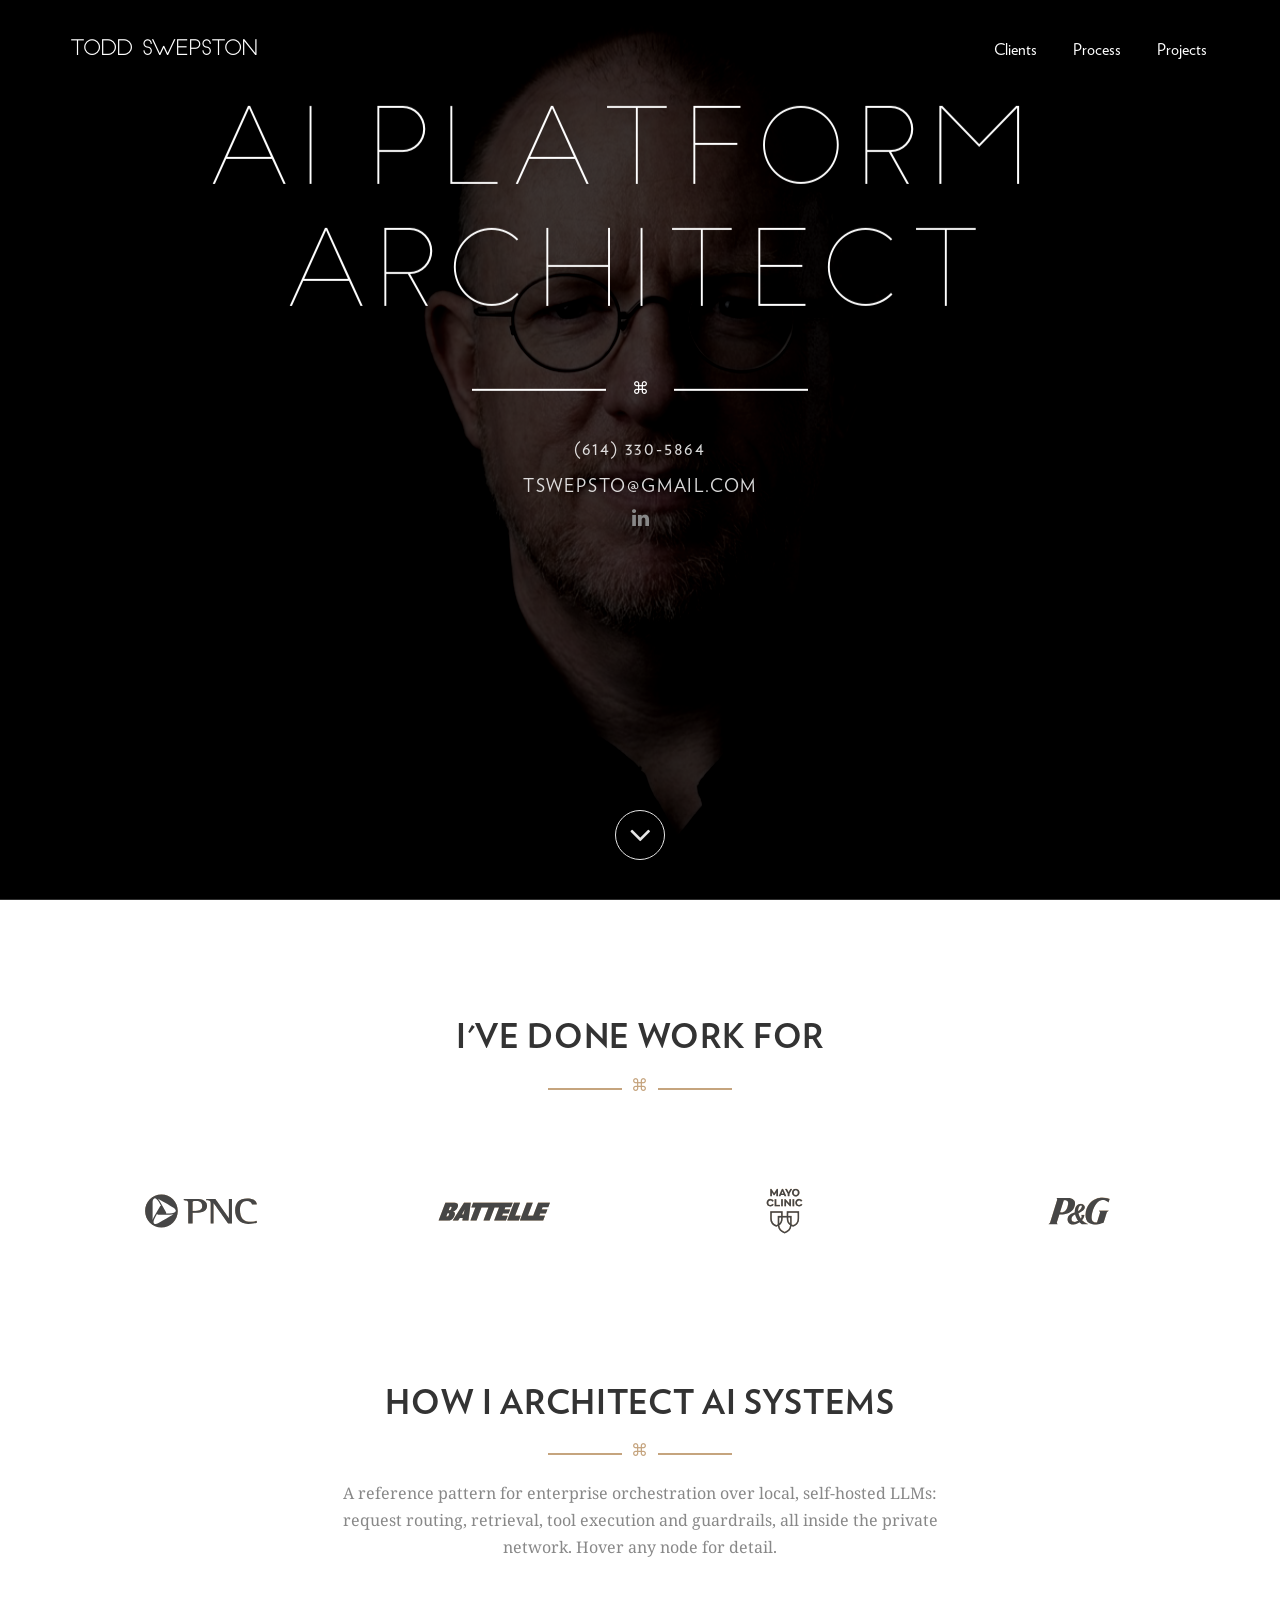
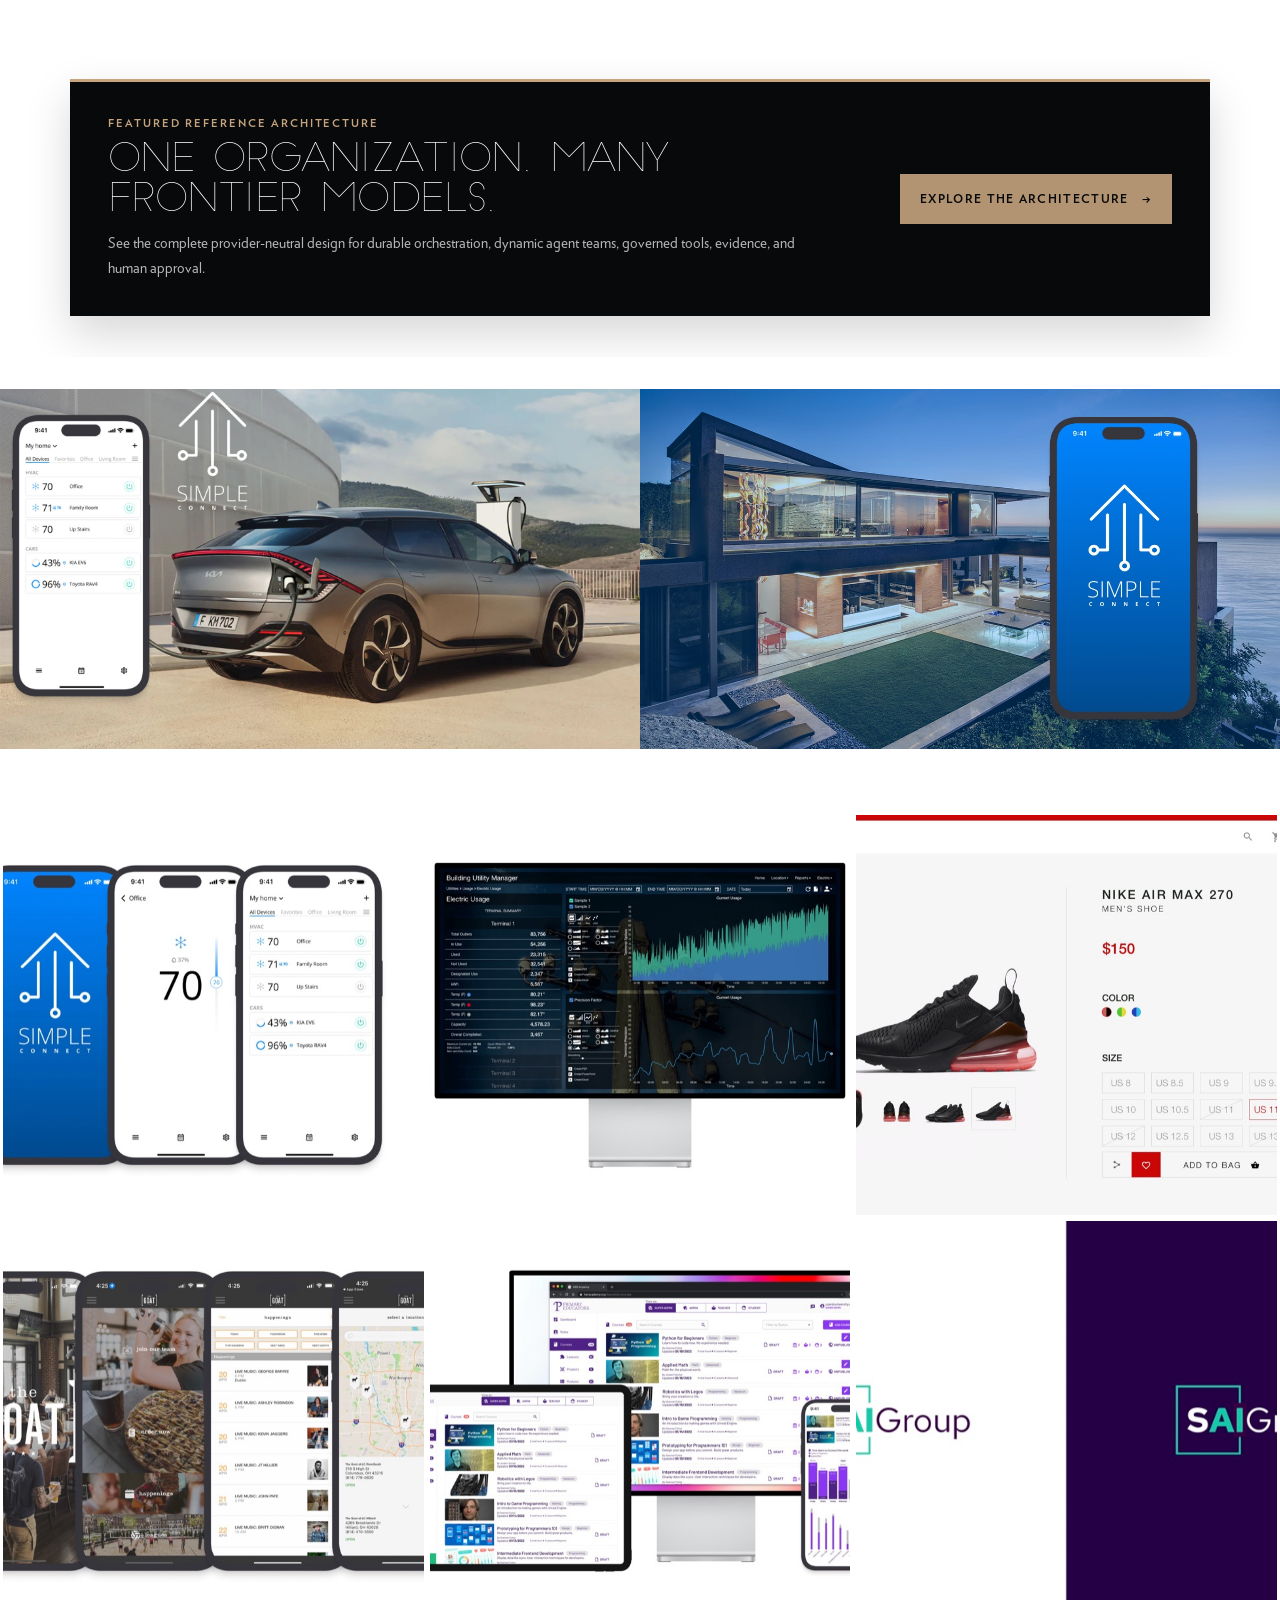
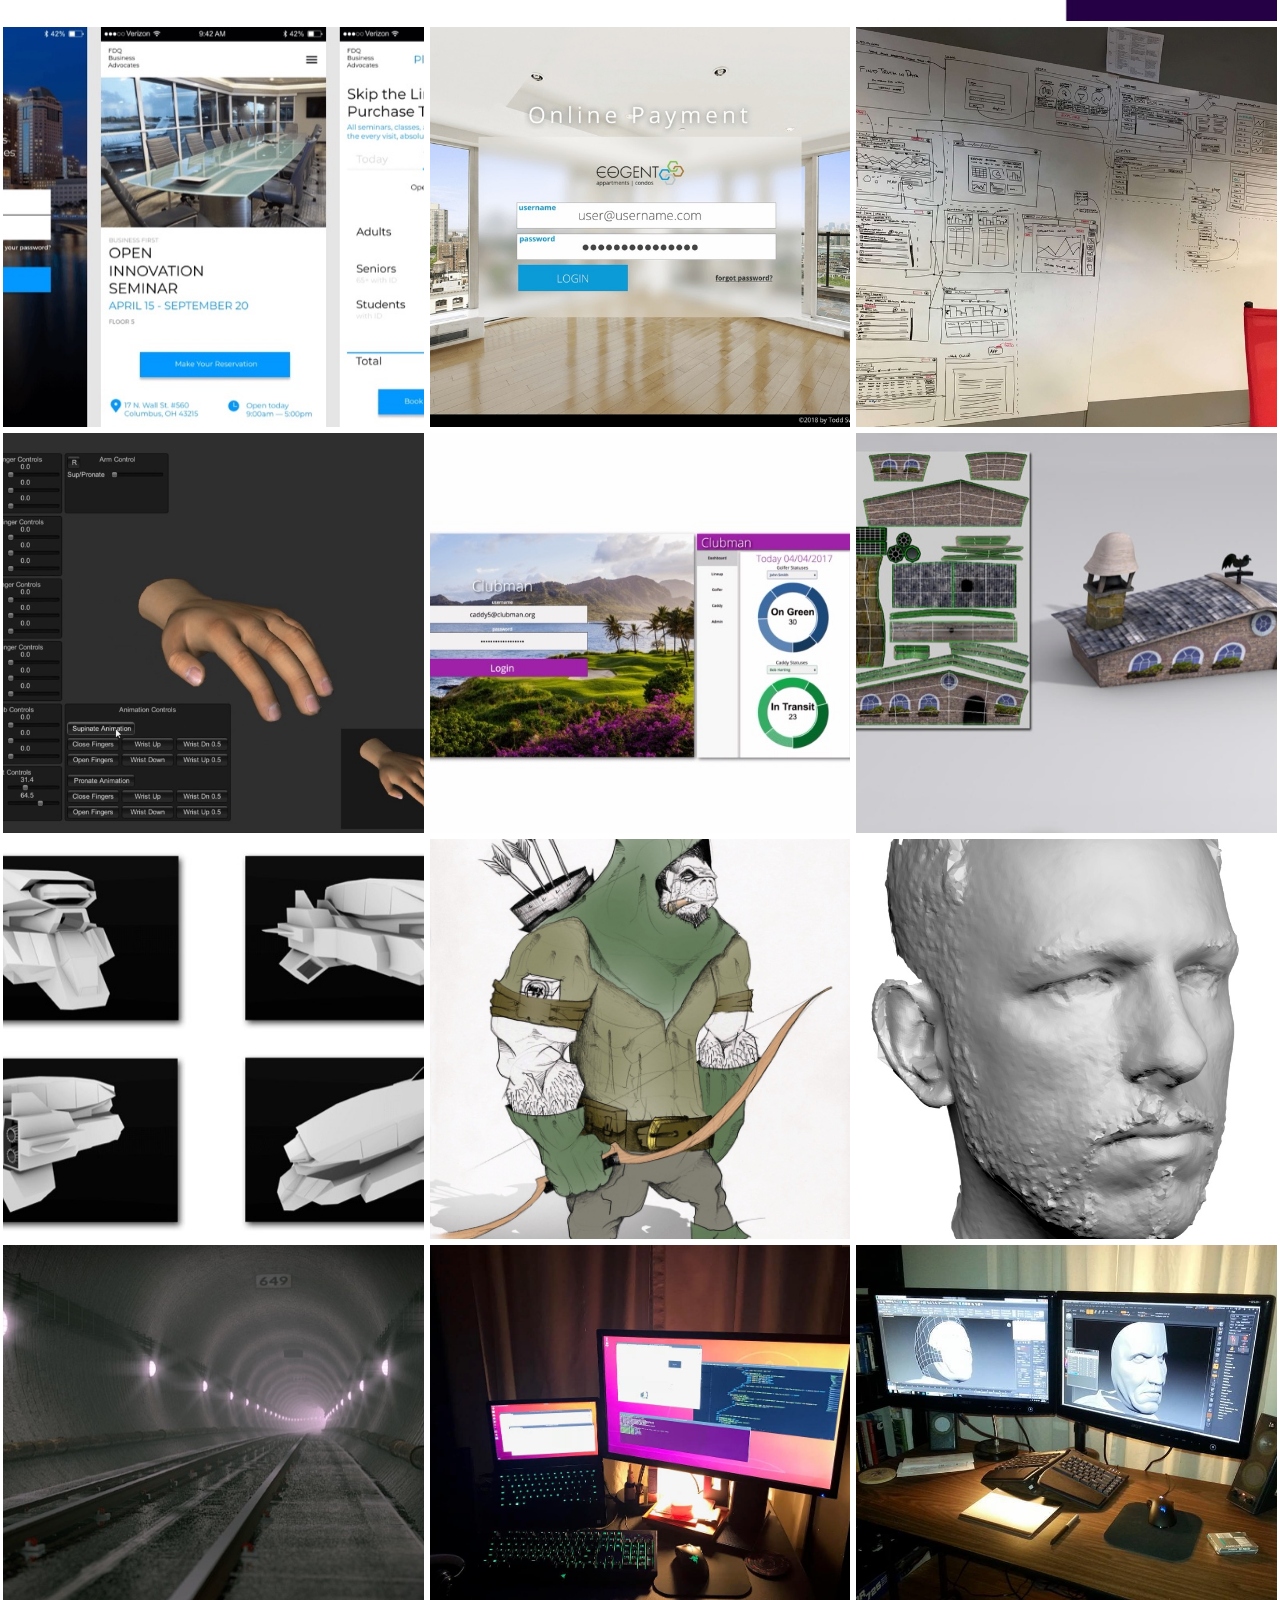
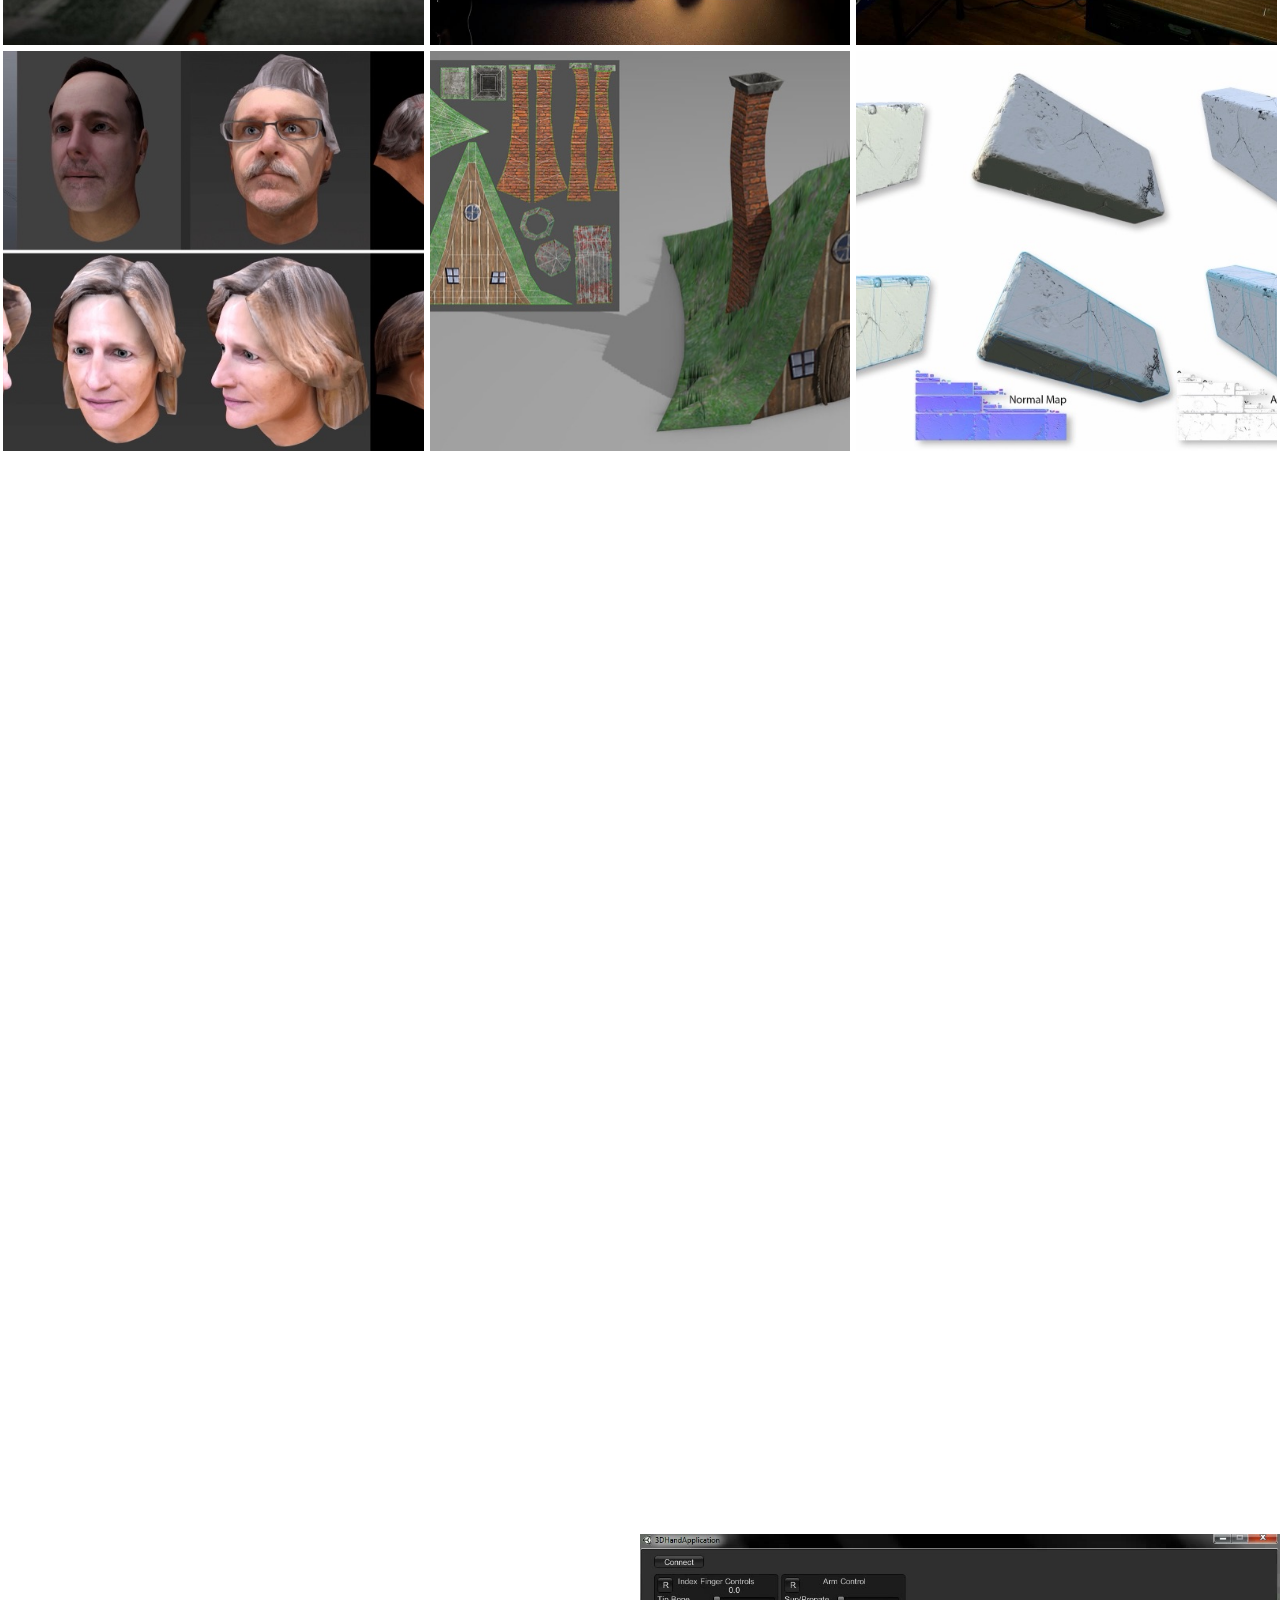
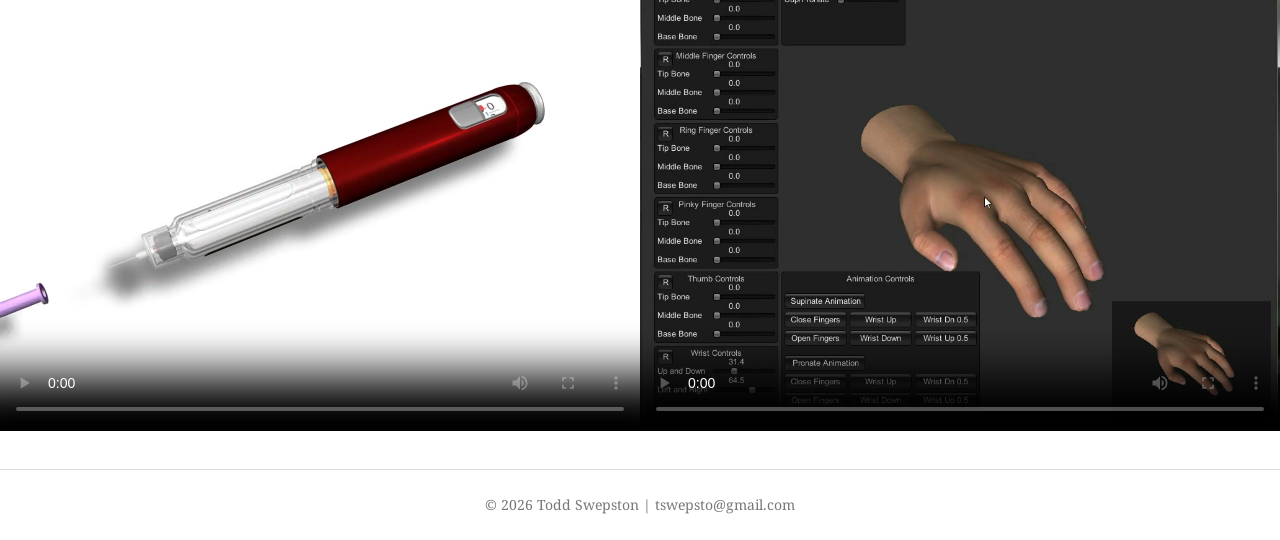
==== index.html @ 5d9c89c6 "Feature architecture page outside primary navigation" ====
<!doctype html>
<html lang="en">

<head>
  <meta charset="utf-8" />
  <link rel="icon" type="image/png" href="assets/img/favicon-white.png">
  <meta http-equiv="X-UA-Compatible" content="IE=edge,chrome=1" />
  <title>Todd Swepston — AI Platform Architect</title>
  <meta content='width=device-width, initial-scale=1.0, maximum-scale=1.0, user-scalable=0' name='viewport' />

  <!-- Search and link-preview metadata. Without a description Google
       composes its own snippet from whatever it last crawled, which is how
       a long-superseded job title ("AI Orchestration Engineer", the wording
       on this page until 2026-07) kept showing up in results well after the
       page itself changed. These tags state the title and summary
       explicitly instead of leaving it to the crawler's discretion. -->
  <meta name="description" content="Todd Swepston is an AI Platform Architect specialising in enterprise orchestration over local, self-hosted LLMs — request routing, retrieval, tool execution and guardrails inside the private network." />
  <link rel="canonical" href="https://toddswepston.com/" />

  <meta property="og:type" content="website" />
  <meta property="og:url" content="https://toddswepston.com/" />
  <meta property="og:title" content="Todd Swepston — AI Platform Architect" />
  <meta property="og:description" content="Enterprise AI orchestration over local, self-hosted LLMs. Previously with PNC, Battelle, Mayo Clinic and P&amp;G." />
  <meta property="og:image" content="https://toddswepston.com/assets/img/Portrait.jpg" />

  <meta name="twitter:card" content="summary_large_image" />
  <meta name="twitter:title" content="Todd Swepston — AI Platform Architect" />
  <meta name="twitter:description" content="Enterprise AI orchestration over local, self-hosted LLMs." />
  <meta name="twitter:image" content="https://toddswepston.com/assets/img/Portrait.jpg" />

  <script type="application/ld+json">
  {
    "@context": "https://schema.org",
    "@type": "Person",
    "name": "Todd Swepston",
    "jobTitle": "AI Platform Architect",
    "url": "https://toddswepston.com/",
    "email": "tswepsto@gmail.com",
    "telephone": "+1-614-330-5864",
    "image": "https://toddswepston.com/assets/img/Portrait.jpg",
    "sameAs": ["https://www.linkedin.com/in/todd-swepston-435b11a/"]
  }
  </script>

  <link href="assets/css/bootstrap.css" rel="stylesheet" />
  <link href="assets/css/styles.css" rel="stylesheet" />

  <link href="https://maxcdn.bootstrapcdn.com/font-awesome/4.2.0/css/font-awesome.min.css" rel="stylesheet">
  <link href='https://fonts.googleapis.com/css?family=Droid+Serif:400,700' rel='stylesheet' type='text/css'>
  <link href="assets/css/fonts/pe-icon-7-stroke.css" rel="stylesheet">
  <link href="assets/css/fonts/fonts.css" rel="stylesheet" />
  <link href="assets/css/architecture-diagram.css" rel="stylesheet" />
  <link href="assets/css/site-overrides.css" rel="stylesheet" />
</head>

<body id="skrollr-body">
  <nav class="navbar navbar-default navbar-transparent navbar-fixed-top" role="navigation">
    <div class="container">
      <div class="navbar-header">
        <button id="menu-toggle" type="button" class="navbar-toggle" data-toggle="collapse" data-target="#example">
          <span class="sr-only">Toggle navigation</span>
          <span class="icon-bar bar1"></span>
          <span class="icon-bar bar2"></span>
          <span class="icon-bar bar3"></span>
        </button>
        <a href="" data-scroll="true" data-id="#home" class="navbar-brand">
          Todd Swepston
        </a>
      </div>
      <div class="navbar-scroll-to collapse navbar-collapse">
        <ul class="nav navbar-nav navbar-right">
          <li>
            <a href="" data-scroll="true" data-id="#clients">
              Clients
            </a>
          </li>
          <li>
            <a href="" data-scroll="true" data-id="#architecture">
              Process
            </a>
          </li>
          <li>
            <a href="" data-scroll="true" data-id="#projects">
              Projects
            </a>
          </li>
        </ul>
      </div><!-- /.navbar-collapse -->
    </div>
  </nav>


  <div class="wrapper">
    <div class="section section-header">
      <div class="parallax filter filter-color-4" id="home">
        <img src="assets/img/Portrait.jpg" data-zoom="1.6" />
        <div class="container">
          <div class="content content-with-opacity">
            <h1 class="responsive-small">AI Platform Architect</h1>
            <div class="separator-container">
              <div class="separator line-separator">⌘</div>
            </div>
            <h5>(614) 330-5864</h5>
            <h5>tswepsto@gmail.com</h5>
            <a href="https://www.linkedin.com/in/todd-swepston-435b11a/" class="btn btn-social btn-simple"
              target="_blank" rel="noopener noreferrer">
              <i class="fa fa-linkedin"></i>
            </a>
          </div>
        </div>
      </div>
      <a href="" data-scroll="true" data-id="#clients" class="scroll-arrow hidden-xs hidden-sm">
        <i class="fa fa-angle-down"></i>
      </a>
    </div>

    <div class="section section-we-are-1" id="clients">
      <div class="container">
        <div class="text-area">
          <div class="title add-animation">
            <h2>I've done work for</h2>
            <div class="separator-container">
              <div class="separator line-separator">⌘</div>
            </div>
          </div>
        </div>
        <div class="list-logos">
          <div class="row">
            <div class="col-md-3">
              <div class="logo add-animation animation-1">
                <a href="https://www.pnc.com/en/about-pnc/company-profile/corporate-overview.html" target="_blank"
                  rel="noopener noreferrer">
                  <img alt="..." src="assets/img/clients/PNC.svg" />
                  <img alt="..." src="assets/img/clients/PNC_h.svg" />
                </a>
              </div>
            </div>
            <div class="col-md-3">
              <div class="logo add-animation animation-2">
                <a href="https://www.battelle.org/" target="_blank" rel="noopener noreferrer">
                  <img alt="..." src="assets/img/clients/Battelle.svg" />
                  <img alt="..." src="assets/img/clients/Battelle_h.svg" />
                </a>
              </div>
            </div>
            <div class="col-md-3">
              <div class="logo add-animation animation-1">
                <a href="https://www.mayoclinic.org/" target="_blank" rel="noopener noreferrer">
                  <img alt="..." src="assets/img/clients/MayoClinic.svg" />
                  <img alt="..." src="assets/img/clients/MayoClinic_h.svg" />
                </a>
              </div>
            </div>
            <div class="col-md-3">
              <div class="logo add-animation animation-4">
                <a href="https://us.pg.com/" target="_blank" rel="noopener noreferrer">
                  <img alt="..." src="assets/img/clients/P&G.svg" />
                  <img alt="..." src="assets/img/clients/P&G_h.svg" />
                </a>
              </div>
            </div>
          </div>
        </div>
      </div>
    </div>

    <div class="section section-we-are-1" id="architecture">
      <div class="container">
        <div class="text-area">
          <div class="title add-animation">
            <h2>How I Architect AI Systems</h2>
            <div class="separator-container">
              <div class="separator line-separator">⌘</div>
            </div>
            <p style="max-width:640px; margin:0 auto; color:#888; font-size:16px; line-height:1.7;">
              A reference pattern for enterprise orchestration over local, self-hosted LLMs:
              request routing, retrieval, tool execution and guardrails, all inside the private network.
              Hover any node for detail.
            </p>
          </div>
        </div>
        <div id="arch-diagram" aria-label="Diagram of an enterprise AI orchestration architecture using local, self-hosted LLMs"></div>
        <aside class="frontier-architecture-feature" aria-labelledby="frontier-feature-title">
          <div class="frontier-architecture-feature-copy">
            <span class="frontier-architecture-feature-label">Featured reference architecture</span>
            <h3 id="frontier-feature-title">One organization. Many frontier models.</h3>
            <p>See the complete provider-neutral design for durable orchestration, dynamic agent teams, governed tools, evidence, and human approval.</p>
          </div>
          <a class="frontier-architecture-feature-action" href="frontier-organization/">
            Explore the architecture
            <span aria-hidden="true">→</span>
          </a>
        </aside>
      </div>
    </div>

    <div class="section section-we-made-1" id="projects">
      <div class="row">
        <div class="col-md-6">
          <div class="project add-animation animation-1">
            <img src="assets/img/KIASimpleConnect.jpg" style="width: 100%; object-fit: cover; height: 40vh;" loading="lazy" decoding="async" data-title="KIA SimpleConnect" />
          </div>
        </div>
        <div class="col-md-6">
          <div class="project add-animation animation-2">
            <img src="assets/img/HomeSimpleConnect.jpg" style="width: 100%; object-fit: cover; height: 40vh;" loading="lazy" decoding="async" data-title="Home SimpleConnect" />
          </div>
        </div>
      </div>
    </div>

    <div class="section section-we-made-1 section-with-hover">
      <div class="row projects-array"></div>
    </div>

    <div class="section section-we-made-1">
      <div class="row">
        <div class="col-md-6">
          <div class="project add-animation animation-1">
            <iframe width="100%" height="500" src="https://www.youtube.com/embed/D_mZ_DLe4Ag?si=fnW0jZbHIuLixLGG"
              title="YouTube video player" frameborder="0"
              allow="accelerometer; autoplay; clipboard-write; encrypted-media; gyroscope; picture-in-picture; web-share"
              referrerpolicy="strict-origin-when-cross-origin" loading="lazy" allowfullscreen></iframe>
          </div>
        </div>
        <div class="col-md-6">
          <div class="project add-animation animation-2">
            <iframe width="100%" height="500" src="https://www.youtube.com/embed/BbiBbVCDanE?si=s2_WmPDcFjDUgHqq"
              title="YouTube video player" frameborder="0"
              allow="accelerometer; autoplay; clipboard-write; encrypted-media; gyroscope; picture-in-picture; web-share"
              referrerpolicy="strict-origin-when-cross-origin" loading="lazy" allowfullscreen></iframe>
          </div>
        </div>
      </div>
      <div class="row">
        <div class="col-md-6">
          <div class="project add-animation animation-1">
            <iframe width="100%" height="500" src="https://www.youtube.com/embed/zDxpHccTuMw?si=mR-h0b8KhfJQFYA4"
              title="YouTube video player" frameborder="0"
              allow="accelerometer; autoplay; clipboard-write; encrypted-media; gyroscope; picture-in-picture; web-share"
              referrerpolicy="strict-origin-when-cross-origin" loading="lazy" allowfullscreen></iframe>
          </div>
        </div>
        <div class="col-md-6">
          <div class="project add-animation animation-2">
            <iframe width="100%" height="500" src="https://www.youtube.com/embed/fHZdDd8Kcn8?si=cPfj3qE2O6uWXROE"
              title="YouTube video player" frameborder="0"
              allow="accelerometer; autoplay; clipboard-write; encrypted-media; gyroscope; picture-in-picture; web-share"
              referrerpolicy="strict-origin-when-cross-origin" loading="lazy" allowfullscreen></iframe>
          </div>
        </div>
      </div>
      <div class="row">
        <div class="col-md-6">
          <div class="project add-animation animation-3">
            <video width="100%" height="500" controls controlsList="nodownload" preload="metadata" poster="assets/img/InjectionPen-poster.jpg">
              <source src="assets/video/InjectionPen.mp4" type="video/mp4">
              Your browser does not support the video tag.
            </video>
          </div>
        </div>
        <div class="col-md-6">
          <div class="project add-animation animation-4">
            <video width="100%" height="500" controls controlsList="nodownload" preload="metadata" poster="assets/img/HandVideo-poster.jpg">
              <source src="assets/video/HandVideo.mp4" type="video/mp4">
              Your browser does not support the video tag.
            </video>
          </div>
        </div>
      </div>
    </div>

    <footer class="footer footer-color-white">
      <div class="container">
        <div class="copyright">
          <!-- The year is filled in from the visitor's clock on load so it
               never needs editing again. The hard-coded 2026 is the no-JS
               fallback: it will go stale eventually, but showing a slightly
               old year beats showing an empty gap. -->
          &copy; <span id="copyright-year">2026</span> Todd Swepston | tswepsto@gmail.com
        </div>
      </div>
    </footer>
  </div> <!-- end wrapper -->

  <div class="lightbox" id="lightbox" role="dialog" aria-modal="true" aria-hidden="true" aria-label="Project preview">
    <button type="button" class="lightbox-close" id="lightboxClose" aria-label="Close">
      <svg viewBox="0 0 24 24" width="18" height="18" aria-hidden="true">
        <line x1="4" y1="4" x2="20" y2="20" stroke="currentColor" stroke-width="2" stroke-linecap="round" />
        <line x1="20" y1="4" x2="4" y2="20" stroke="currentColor" stroke-width="2" stroke-linecap="round" />
      </svg>
    </button>
    <figure>
      <img id="lightboxImg" src="" alt="" />
      <figcaption id="lightboxCaption"></figcaption>
    </figure>
  </div>

</body>
<!--   core js files    -->
<script src="assets/js/jquery-1.11.2.min.js" type="text/javascript"></script>
<script src="assets/js/bootstrap.js" type="text/javascript"></script>

<!--   file for adding vertical points where we activate the elements animation   -->
<script type="text/javascript" src="assets/js/jquery.waypoints.min.js"></script>

<!--  js library for devices recognition -->
<script type="text/javascript" src="assets/js/modernizr.js"></script>

<!--   file where we handle all the script from the Rubik page   -->
<script type="text/javascript" src="assets/js/script.js"></script>

<!--   project thumbnail grid: data + render   -->
<script type="text/javascript" src="assets/js/projects-grid.js"></script>

<!--   hero title load-in sequence   -->
<script type="text/javascript" src="assets/js/hero-intro.js"></script>

<!--   project image lightbox   -->
<script type="text/javascript" src="assets/js/lightbox.js"></script>

<!--   D3 architecture diagram: enterprise orchestration over local LLMs   -->
<script src="https://d3js.org/d3.v7.min.js"></script>
<script src="assets/js/architecture-diagram.js"></script>

<!--   footer copyright year, kept current without a yearly edit   -->
<script>
  (function () {
    var el = document.getElementById('copyright-year');
    if (el) { el.textContent = new Date().getFullYear(); }
  })();
</script>

</html>
---- assets/css/styles.css ----
/*      light colors         */
/*           Font Smoothing      */
h1, .h1, h2, .h2, h3, .h3, h4, .h4, h5, .h5, h6, .h6, p, .navbar, .brand, .btn-simple, a, .td-name, td {
  -moz-osx-font-smoothing: grayscale;
  -webkit-font-smoothing: antialiased;
  font-family: "Helvetica Neue","Open Sans",Arial,sans-serif;
}

h1, .h1, h2, .h2, h3, .h3, h4, .h4 {
  font-weight: 400;
  margin: 30px 0 15px;
}

h1 small, h2 small, h3 small, h1 .small, h2 .small, h3 .small {
  font-size: 60%;
}

a:hover, a:focus {
  text-decoration: none;
}

a:focus, a:active,
button::-moz-focus-inner,
input[type="reset"]::-moz-focus-inner,
input[type="button"]::-moz-focus-inner,
input[type="submit"]::-moz-focus-inner,
select::-moz-focus-inner,
input[type="file"] > input[type="button"]::-moz-focus-inner {
  outline: 0;
}

.ui-slider-handle:focus,
.navbar-toggle {
  outline: 0 !important;
}

/*           Animations              */
.form-control,
.input-group-addon,
.tagsinput,
.navbar,
.navbar .alert {
  -webkit-transition: all 300ms linear;
  -moz-transition: all 300ms linear;
  -o-transition: all 300ms linear;
  -ms-transition: all 300ms linear;
  transition: all 300ms linear;
}

.tagsinput .tag,
.tagsinput-remove-link,
.filter,
.btn-hover,
[data-toggle="collapse"] i,
body > .navbar-collapse a {
  -webkit-transition: all 150ms linear;
  -moz-transition: all 150ms linear;
  -o-transition: all 150ms linear;
  -ms-transition: all 150ms linear;
  transition: all 150ms linear;
}

.btn-morphing .fa,
.btn-morphing .circle,
.gsdk-collapse {
  -webkit-transition: all 370ms linear;
  -moz-transition: all 370ms linear;
  -o-transition: all 370ms linear;
  -ms-transition: all 370ms linear;
  transition: all 370ms linear;
}

.fa {
  width: 18px;
  text-align: center;
}

.margin-top {
  margin-top: 50px;
}

.better-browser {
  max-width: 700px;
  margin: 200px auto;
  text-align: center;
}

.better-browser div {
  margin-bottom: 10px;
}

.btn {
  border-width: 2px;
  background-color: transparent;
  font-weight: 400;
  opacity: 0.8;
  filter: alpha(opacity=80);
  padding: 8px 16px;
  border-color: #888888;
  color: #888888;
}
.btn:hover, .btn:focus, .btn:active, .btn.active, .open > .btn.dropdown-toggle {
  background-color: transparent;
  color: #777777;
  border-color: #777777;
}
.btn:disabled, .btn[disabled], .btn.disabled {
  background-color: transparent;
  border-color: #888888;
}
.btn.btn-fill {
  color: #FFFFFF;
  background-color: #888888;
  opacity: 1;
  filter: alpha(opacity=100);
}
.btn.btn-fill:hover, .btn.btn-fill:focus, .btn.btn-fill:active, .btn.btn-fill.active, .open > .btn.btn-fill.dropdown-toggle {
  background-color: #777777;
  color: #FFFFFF;
}
.btn.btn-fill .caret {
  border-top-color: #FFFFFF;
}
.btn .caret {
  border-top-color: #888888;
}
.btn:hover, .btn:focus {
  opacity: 1;
  filter: alpha(opacity=100);
  outline: 0 !important;
}
.btn:active, .btn.active, .open > .btn.dropdown-toggle {
  -webkit-box-shadow: none;
  box-shadow: none;
  outline: 0 !important;
}
.btn.btn-icon {
  padding: 8px;
}

.btn-neutral {
  border-color: #FFFFFF;
  color: #FFFFFF;
}
.btn-neutral:hover, .btn-neutral:focus, .btn-neutral:active, .btn-neutral.active, .open > .btn-neutral.dropdown-toggle {
  background-color: transparent;
  color: #FFFFFF;
  border-color: #FFFFFF;
}
.btn-neutral:disabled, .btn-neutral[disabled], .btn-neutral.disabled {
  background-color: transparent;
  border-color: #FFFFFF;
}
.btn-neutral.btn-fill {
  color: #FFFFFF;
  background-color: #FFFFFF;
  opacity: 1;
  filter: alpha(opacity=100);
}
.btn-neutral.btn-fill:hover, .btn-neutral.btn-fill:focus, .btn-neutral.btn-fill:active, .btn-neutral.btn-fill.active, .open > .btn-neutral.btn-fill.dropdown-toggle {
  background-color: #FFFFFF;
  color: #FFFFFF;
}
.btn-neutral.btn-fill .caret {
  border-top-color: #FFFFFF;
}
.btn-neutral .caret {
  border-top-color: #FFFFFF;
}
.btn-neutral:active, .btn-neutral.active, .open > .btn-neutral.dropdown-toggle {
  background-color: #FFFFFF;
  color: #888888;
}
.btn-neutral.btn-fill, .btn-neutral.btn-fill:hover, .btn-neutral.btn-fill:focus {
  color: #888888;
}
.btn-neutral.btn-simple:active, .btn-neutral.btn-simple.active {
  background-color: transparent;
}

.btn:disabled, .btn[disabled], .btn.disabled {
  opacity: 0.5;
  filter: alpha(opacity=50);
}

.btn-round {
  border-width: 1px;
  border-radius: 30px !important;
  padding: 9px 18px;
}
.btn-round.btn-icon {
  padding: 9px;
}

.btn-simple {
  border: 0;
  font-size: 16px;
  padding: 8px 16px;
}
.btn-simple.btn-icon {
  padding: 8px;
}

.btn-lg {
  font-size: 18px;
  border-radius: 6px;
  padding: 14px 30px;
  font-weight: 400;
}
.btn-lg.btn-round {
  padding: 15px 30px;
}
.btn-lg.btn-simple {
  padding: 16px 30px;
}

.form-control::-moz-placeholder {
  color: #DDDDDD;
  opacity: 1;
  filter: alpha(opacity=100);
}

.form-control:-moz-placeholder {
  color: #DDDDDD;
  opacity: 1;
  filter: alpha(opacity=100);
}

.form-control::-webkit-input-placeholder {
  color: #DDDDDD;
  opacity: 1;
  filter: alpha(opacity=100);
}

.form-control:-ms-input-placeholder {
  color: #DDDDDD;
  opacity: 1;
  filter: alpha(opacity=100);
}

.form-control {
  background-color: #FFFFFF;
  border: 1px solid #DDDDDD;
  border-radius: 4px;
  color: #444444;
  padding: 8px 10px;
  height: 40px;
  -webkit-box-shadow: none;
  box-shadow: none;
}
.form-control:focus {
  background-color: #FFFFFF;
  border: 1px solid #777777;
  -webkit-box-shadow: none;
  box-shadow: none;
  outline: 0 !important;
}
.has-success .form-control, .has-error .form-control, .has-success .form-control:focus, .has-error .form-control:focus {
  border-color: #E3E3E3;
  -webkit-box-shadow: none;
  box-shadow: none;
}
.has-success .form-control {
  color: #05AE0E;
}
.has-success .form-control:focus {
  border-color: #05AE0E;
}
.has-error .form-control {
  color: #FF3B30;
}
.has-error .form-control:focus {
  border-color: #FF3B30;
}
.form-control + .form-control-feedback {
  border-radius: 6px;
  font-size: 14px;
  margin-top: -7px;
  position: absolute;
  right: 10px;
  top: 50%;
  vertical-align: middle;
}
.open .form-control {
  border-radius: 4px 4px 0 0;
  border-bottom-color: transparent;
}

.input-lg {
  height: 55px;
  padding: 14px 30px;
}

.has-error .form-control-feedback {
  color: #FF3B30;
}

.has-success .form-control-feedback {
  color: #05AE0E;
}

.input-group-addon {
  background-color: #FFFFFF;
  border: 1px solid #E3E3E3;
  border-radius: 4px;
}
.has-success .input-group-addon, .has-error .input-group-addon {
  background-color: #FFFFFF;
  border: 1px solid #E3E3E3;
}
.has-error .form-control:focus + .input-group-addon {
  border-color: #FF3B30;
  color: #FF3B30;
}
.has-success .form-control:focus + .input-group-addon {
  border-color: #05AE0E;
  color: #05AE0E;
}
.form-control:focus + .input-group-addon, .form-control:focus ~ .input-group-addon {
  background-color: #FFFFFF;
  border-color: #777777;
}

.input-group .form-control:first-child, .input-group-addon:first-child, .input-group-btn:first-child > .btn, .input-group-btn:first-child > .dropdown-toggle, .input-group-btn:last-child > .btn:not(:last-child):not(.dropdown-toggle) {
  border-right: 0 none;
}

.input-group .form-control:last-child, .input-group-addon:last-child, .input-group-btn:last-child > .btn, .input-group-btn:last-child > .dropdown-toggle, .input-group-btn:first-child > .btn:not(:first-child) {
  border-left: 0 none;
}

.form-control[disabled], .form-control[readonly], fieldset[disabled] .form-control {
  background-color: #E3E3E3;
  color: #888888;
  cursor: not-allowed;
}

.section {
  padding: 30px 0;
  position: relative;
  background-color: #FFFFFF;
}

.section-gray {
  background-color: #EEEEEE;
}

.section-white {
  background-color: #FFFFFF;
}

.nav > li > a:hover,
.nav > li > a:focus {
  background-color: transparent;
}
.nav > .social-links > a {
  display: inline-block;
}

.navbar {
  border: 0;
  font-size: 16px;
}
.navbar .navbar-brand {
  font-weight: 600;
  margin: 5px 0px;
  padding: 20px 15px;
  font-size: 20px;
  font-family: "Slim-Joe";
  letter-spacing: 0;
}
.navbar .navbar-nav > li > a {
  padding: 10px 15px;
  margin: 15px 3px;
}
.navbar .navbar-nav > .social-links > a {
  padding: 10px 5px;
}
.navbar .navbar-nav.navbar-uppercase > li > a {
  text-transform: uppercase;
  font-size: 13px;
  letter-spacing: 1px;
  font-weight: 600;
}
.navbar .navbar-nav > li > a.btn {
  margin: 15px 3px;
  padding: 8px 16px;
}
.navbar .navbar-nav > li > a.btn-round {
  margin: 16px 3px;
}
.navbar .navbar-nav > li > a [class^="fa"] {
  font-size: 18px;
  position: relative;
  top: 1px;
}
.navbar .btn {
  margin: 15px 3px;
  font-size: 14px;
}
.navbar .btn-simple {
  font-size: 16px;
}

.navbar-nav > li > .dropdown-menu {
  border-radius: 10px;
  margin-top: -5px;
}

.navbar-default {
  background-color: white;
  border-bottom: 1px solid rgba(0, 0, 0, 0.1);
}
.navbar-default .navbar-nav > li > a:not(.btn) {
  color: #343434;
}
.navbar-default .navbar-nav > .active > a,
.navbar-default .navbar-nav > .active > a:not(.btn):hover,
.navbar-default .navbar-nav > .active > a:not(.btn):focus,
.navbar-default .navbar-nav > li > a:not(.btn):hover,
.navbar-default .navbar-nav > li > a:not(.btn):focus {
  background-color: transparent;
  border-radius: 3px;
  color: #c5a47e;
  opacity: 1;
  filter: alpha(opacity=100);
}
.navbar-default .navbar-nav > .dropdown > a:hover .caret,
.navbar-default .navbar-nav > .dropdown > a:focus .caret {
  border-bottom-color: #c5a47e;
  border-top-color: #c5a47e;
}
.navbar-default .navbar-nav > .open > a,
.navbar-default .navbar-nav > .open > a:hover,
.navbar-default .navbar-nav > .open > a:focus {
  background-color: transparent;
  color: #c5a47e;
}
.navbar-default .navbar-nav .navbar-toggle:hover, .navbar-default .navbar-nav .navbar-toggle:focus {
  background-color: transparent;
}
.navbar-default .navbar-brand {
  color: #343434;
}
.navbar-default:not(.navbar-transparent) .btn-default:hover {
  color: #c5a47e;
  border-color: #c5a47e;
}
.navbar-default:not(.navbar-transparent) .btn-neutral, .navbar-default:not(.navbar-transparent) .btn-neutral:hover, .navbar-default:not(.navbar-transparent) .btn-neutral:active {
  color: #777777;
}
.navbar-default .navbar-toggle:hover,
.navbar-default .navbar-toggle:focus {
  background-color: transparent;
}

.navbar-transparent .navbar-brand, [class*="navbar-ct"] .navbar-brand {
  color: #FFFFFF;
  opacity: 1;
  filter: alpha(opacity=100);
}
.navbar-transparent .navbar-brand:focus, .navbar-transparent .navbar-brand:hover, [class*="navbar-ct"] .navbar-brand:focus, [class*="navbar-ct"] .navbar-brand:hover {
  background-color: transparent;
  opacity: 1;
  filter: alpha(opacity=100);
  color: #FFFFFF;
}
.navbar-transparent .navbar-nav > li > a:not(.btn), [class*="navbar-ct"] .navbar-nav > li > a:not(.btn) {
  color: #FFFFFF;
  border-color: #FFFFFF;
  opacity: 1;
  filter: alpha(opacity=100);
}
.navbar-transparent .navbar-nav > .active > a:not(.btn),
.navbar-transparent .navbar-nav > .active > a:hover:not(.btn),
.navbar-transparent .navbar-nav > .active > a:focus:not(.btn),
.navbar-transparent .navbar-nav > li > a:hover:not(.btn),
.navbar-transparent .navbar-nav > li > a:focus:not(.btn), [class*="navbar-ct"] .navbar-nav > .active > a:not(.btn),
[class*="navbar-ct"] .navbar-nav > .active > a:hover:not(.btn),
[class*="navbar-ct"] .navbar-nav > .active > a:focus:not(.btn),
[class*="navbar-ct"] .navbar-nav > li > a:hover:not(.btn),
[class*="navbar-ct"] .navbar-nav > li > a:focus:not(.btn) {
  background-color: transparent;
  border-radius: 3px;
  color: #c5a47e;
  opacity: 1;
  filter: alpha(opacity=100);
}
.navbar-transparent .navbar-nav .nav > li > a.btn:hover, [class*="navbar-ct"] .navbar-nav .nav > li > a.btn:hover {
  background-color: transparent;
}
.navbar-transparent .navbar-nav > .dropdown > a .caret,
.navbar-transparent .navbar-nav > .dropdown > a:hover .caret,
.navbar-transparent .navbar-nav > .dropdown > a:focus .caret, [class*="navbar-ct"] .navbar-nav > .dropdown > a .caret,
[class*="navbar-ct"] .navbar-nav > .dropdown > a:hover .caret,
[class*="navbar-ct"] .navbar-nav > .dropdown > a:focus .caret {
  border-bottom-color: #FFFFFF;
  border-top-color: #FFFFFF;
}
.navbar-transparent .navbar-nav > .open > a,
.navbar-transparent .navbar-nav > .open > a:hover,
.navbar-transparent .navbar-nav > .open > a:focus, [class*="navbar-ct"] .navbar-nav > .open > a,
[class*="navbar-ct"] .navbar-nav > .open > a:hover,
[class*="navbar-ct"] .navbar-nav > .open > a:focus {
  background-color: transparent;
  color: #FFFFFF;
  opacity: 1;
  filter: alpha(opacity=100);
}
.navbar-transparent .btn-default, [class*="navbar-ct"] .btn-default {
  color: #FFFFFF;
  border-color: #FFFFFF;
}
.navbar-transparent .btn-default.btn-fill, [class*="navbar-ct"] .btn-default.btn-fill {
  color: #777777;
  background-color: #FFFFFF;
  opacity: 1;
  filter: alpha(opacity=100);
}
.navbar-transparent .btn-default.btn-fill:hover,
.navbar-transparent .btn-default.btn-fill:focus,
.navbar-transparent .btn-default.btn-fill:active,
.navbar-transparent .btn-default.btn-fill.active,
.navbar-transparent .open .dropdown-toggle.btn-fill.btn-default, [class*="navbar-ct"] .btn-default.btn-fill:hover,
[class*="navbar-ct"] .btn-default.btn-fill:focus,
[class*="navbar-ct"] .btn-default.btn-fill:active,
[class*="navbar-ct"] .btn-default.btn-fill.active,
[class*="navbar-ct"] .open .dropdown-toggle.btn-fill.btn-default {
  border-color: #FFFFFF;
  opacity: 1;
  filter: alpha(opacity=100);
}

.navbar-transparent .dropdown-menu .divider {
  background-color: rgba(255, 255, 255, 0.2);
}

.nav-open .nav .caret {
  border-bottom-color: #FFFFFF;
  border-top-color: #FFFFFF;
}

.navbar-ct-blue {
  background-color: rgba(52, 172, 220, 0.98);
}

.navbar-ct-azure {
  background-color: rgba(91, 202, 255, 0.98);
}

.navbar-ct-green {
  background-color: rgba(76, 217, 100, 0.98);
}

.navbar-ct-orange {
  background-color: rgba(255, 149, 0, 0.98);
}

.navbar-ct-red {
  background-color: rgba(255, 76, 64, 0.98);
}

.navbar-transparent {
  padding-top: 15px;
  background-color: transparent;
  border-bottom: 1px solid transparent;
}

.navbar-toggle {
  margin-top: 19px;
  margin-bottom: 19px;
  border: 0;
}
.navbar-toggle .icon-bar {
  background-color: #FFFFFF;
}
.navbar-toggle .navbar-collapse,
.navbar-toggle .navbar-form {
  border-color: transparent;
}
.navbar-toggle.navbar-default .navbar-toggle:hover, .navbar-toggle.navbar-default .navbar-toggle:focus {
  background-color: transparent;
}

.navbar.navbar-fixed-top {
  transition: all .5s .1s;
}

.footer {
  background-color: #FFFFFF;
  line-height: 20px;
  border-top: 1px solid #DDDDDD;
}
.footer nav > ul {
  list-style: none;
  margin: 0;
  padding: 0;
  font-weight: normal;
}
.footer nav > ul a:not(.btn) {
  color: #777777;
  display: block;
  margin-bottom: 3px;
}
.footer nav > ul a:not(.btn):hover, .footer nav > ul a:not(.btn):focus {
  color: #777777;
}
.footer .social-area {
  padding: 15px 0;
}
.footer .social-area h5 {
  padding-bottom: 15px;
}
.footer .social-area > a:not(.btn) {
  color: #777777;
  display: inline-block;
  vertical-align: top;
  padding: 10px 5px;
  font-size: 20px;
  font-weight: normal;
  line-height: 20px;
  text-align: center;
}
.footer .social-area > a:not(.btn):hover, .footer .social-area > a:not(.btn):focus {
  color: #777777;
}
.footer .copyright {
  color: #777777;
  padding: 10px 15px;
  margin: 15px 3px;
  line-height: 20px;
  text-align: center;
}
.footer hr {
  border-color: #DDDDDD;
}
.footer .title {
  color: #777777;
}

.footer:not(.footer-big) nav > ul {
  font-size: 16px;
}
.footer:not(.footer-big) nav > ul li {
  margin-left: 20px;
  float: left;
}
.footer:not(.footer-big) nav > ul a {
  padding: 10px 0px;
  margin: 15px 10px 15px 0px;
}

.footer-color-gray {
  background-color: #F5F5F5;
}

.footer-color-black,
.footer-transparent {
  background-color: rgba(30, 30, 30, 0.97);
  color: #DDDDDD;
}
.footer-color-black nav > ul a,
.footer-transparent nav > ul a {
  color: #FFFFFF;
}
.footer-color-black nav > ul a:hover, .footer-color-black nav > ul a:focus,
.footer-transparent nav > ul a:hover,
.footer-transparent nav > ul a:focus {
  color: #777777;
}
.footer-color-black .social-area > a:not(.btn),
.footer-transparent .social-area > a:not(.btn) {
  color: #FFFFFF;
}
.footer-color-black .social-area > a:not(.btn):hover, .footer-color-black .social-area > a:not(.btn):focus,
.footer-transparent .social-area > a:not(.btn):hover,
.footer-transparent .social-area > a:not(.btn):focus {
  color: #777777;
}
.footer-color-black .btn-social,
.footer-transparent .btn-social {
  color: #FFFFFF;
}
.footer-color-black hr,
.footer-transparent hr {
  border-color: #444444;
}
.footer-color-black .title,
.footer-transparent .title {
  color: #DDDDDD;
}

.footer-transparent {
  background-attachment: fixed;
  background-size: cover;
  position: relative;
}
.footer-transparent .container {
  z-index: 2;
  position: relative;
}
.footer-transparent::after {
  top: 0;
  left: 0;
  height: 100%;
  width: 100%;
  position: absolute;
  background-color: rgba(17, 17, 17, 0.8);
  display: block;
  content: "";
  z-index: 1;
}

.footer-big {
  padding-top: 30px;
}
.footer-big hr {
  margin-bottom: 10px;
  margin-top: 10px;
}
.footer-big .container > hr {
  margin-top: 50px;
}
.footer-big .copyright {
  margin: 10px 0px 20px;
}
.footer-big .social-area > * {
  margin: 0 15px;
}
.footer-big nav > ul {
  width: 100%;
  list-style: none;
  margin: 0;
  padding: 0;
  font-weight: normal;
}
.footer-big nav > ul li {
  float: none;
}
.footer-big nav > ul .btn {
  margin-bottom: 5px;
}
.footer-big nav > ul .btn-social.btn-simple {
  padding: 0 0 4px 0;
}
.footer-big .form-group {
  margin-top: 15px;
}
.footer-big .numbers h4 {
  margin: 0 0 10px 0;
}

.social-line {
  padding: 14px 0;
  background-color: #FFFFFF;
}
.social-line .title {
  margin: 0;
  line-height: 40px;
  font-size: 22px;
}
.social-line .btn {
  width: 100%;
}

.social-line-black {
  background-color: rgba(30, 30, 30, 0.97);
  color: #FFFFFF;
}

.btn-social {
  opacity: 0.85;
  padding: 8px 9px;
}
.btn-social .fa {
  font-size: 18px;
  vertical-align: middle;
  display: inline-block;
}
.btn-social.btn-round {
  padding: 9px 10px;
}
.btn-social.btn-simple {
  padding: 9px 5px;
  font-size: 14px;
}
.btn-social.btn-simple .fa {
  font-size: 20px;
  position: relative;
  top: -2px;
  width: 24px;
}

.dropdown-menu {
  visibility: hidden;
  margin: 0;
  padding: 0;
  border-radius: 10px;
  display: block;
  z-index: 9000;
  position: absolute;
  opacity: 0;
  filter: alpha(opacity=0);
  -webkit-box-shadow: 1px 2px 3px rgba(0, 0, 0, 0.125);
  box-shadow: 1px 2px 3px rgba(0, 0, 0, 0.125);
}
.open .dropdown-menu {
  opacity: 1;
  filter: alpha(opacity=100);
  visibility: visible;
}
.select .dropdown-menu {
  border-radius: 0 0 10px 10px;
  -webkit-box-shadow: none;
  box-shadow: none;
  -webkit-transform-origin: 50% -40px;
  -moz-transform-origin: 50% -40px;
  -o-transform-origin: 50% -40px;
  -ms-transform-origin: 50% -40px;
  transform-origin: 50% -40px;
  -webkit-transform: scale(1);
  -moz-transform: scale(1);
  -o-transform: scale(1);
  -ms-transform: scale(1);
  transform: scale(1);
  -webkit-transition: all 150ms linear;
  -moz-transition: all 150ms linear;
  -o-transition: all 150ms linear;
  -ms-transition: all 150ms linear;
  transition: all 150ms linear;
  margin-top: -20px;
}
.select.open .dropdown-menu {
  margin-top: -1px;
}
.dropdown-menu > li > a {
  padding: 8px 16px;
  color: #333333;
}
.dropdown-menu > li > a img {
  margin-top: -3px;
}
.dropdown-menu > li > a:focus {
  outline: 0 !important;
}
.btn-group.select .dropdown-menu {
  min-width: 100%;
}
.dropdown-menu > li:first-child > a {
  border-top-left-radius: 10px;
  border-top-right-radius: 10px;
}
.dropdown-menu > li:last-child > a {
  border-bottom-left-radius: 10px;
  border-bottom-right-radius: 10px;
}
.select .dropdown-menu > li:first-child > a {
  border-radius: 0;
  border-bottom: 0 none;
}
.dropdown-menu > li > a:hover,
.dropdown-menu > li > a:focus {
  background-color: #F5F5F5;
  color: #333333;
  opacity: 1;
  text-decoration: none;
}

.dropdown-with-icons > li > a {
  padding-left: 0px;
  line-height: 28px;
}
.dropdown-with-icons i {
  text-align: center;
  line-height: 28px;
  float: left;
}
.dropdown-with-icons i[class^="pe-"] {
  font-size: 24px;
  width: 46px;
}
.dropdown-with-icons i[class^="fa"] {
  font-size: 14px;
  width: 38px;
}

.carousel-control {
  width: 8%;
}

.carousel-control .icon-prev, .carousel-control .icon-next, .carousel-control .fa, .carousel-control .fa {
  display: inline-block;
  position: absolute;
  top: 50%;
  z-index: 5;
}

.carousel-control .fa {
  font-size: 35px;
}

.carousel-control.left, .carousel-control.right {
  background-image: none;
}

@-webkit-keyframes fadeIn {
  0% {
    opacity: 0;
  }
  100% {
    opacity: 1;
  }
}
@-moz-keyframes fadeIn {
  0% {
    opacity: 0;
  }
  100% {
    opacity: 1;
  }
}
@keyframes fadeIn {
  0% {
    opacity: 0;
  }
  100% {
    opacity: 1;
  }
}
#bodyClick {
  height: 100%;
  width: 100%;
  position: fixed;
  opacity: 0;
  top: 0;
  left: auto;
  right: 300px;
  content: "";
  z-index: 1029;
  overflow-x: hidden;
}

body {
  position: relative;
}

body > .navbar-collapse {
  position: fixed;
  display: block;
  top: 0;
  height: 100vh;
  width: 300px;
  right: 0;
  z-index: 1032;
  visibility: visible;
  background-color: #999;
  overflow-y: visible;
  border-top: none;
  text-align: left;
  border-left: 1px solid #e3e3e3;
  padding-right: 0px;
  padding-left: 40px;
  -webkit-transform: translate3d(300px, 0, 0);
  -moz-transform: translate3d(300px, 0, 0);
  -o-transform: translate3d(300px, 0, 0);
  -ms-transform: translate3d(300px, 0, 0);
  transform: translate3d(300px, 0, 0);
  -webkit-transition: all 0.5s cubic-bezier(0.685, 0.0473, 0.346, 1);
  -moz-transition: all 0.5s cubic-bezier(0.685, 0.0473, 0.346, 1);
  -o-transition: all 0.5s cubic-bezier(0.685, 0.0473, 0.346, 1);
  -ms-transition: all 0.5s cubic-bezier(0.685, 0.0473, 0.346, 1);
  transition: all 0.5s cubic-bezier(0.685, 0.0473, 0.346, 1);
}
body > .navbar-collapse ul {
  position: relative;
  z-index: 3;
  overflow-y: auto;
  height: 100%;
}
body > .navbar-collapse .nav > li {
  border-bottom: 1px solid #e5e5e5;
}
body > .navbar-collapse .nav > li:last-child {
  border-bottom: 0;
}
body > .navbar-collapse .nav > li > a {
  margin: 0px 0px;
  color: #444444;
  text-transform: uppercase;
  font-weight: 600;
  font-size: 13px;
  line-height: 13px;
  padding: 24px 0;
}
body > .navbar-collapse .nav > li > a:hover, body > .navbar-collapse .nav > li > a.active {
  color: #c5a47e;
}
body > .navbar-collapse .nav > li.social-links {
  text-align: center;
  margin-left: -40px;
}
body > .navbar-collapse .nav > li.social-links > a {
  font-size: 18px;
  padding: 24px 15px;
}
body > .navbar-collapse::after {
  top: 0;
  left: 0;
  height: 100%;
  width: 100%;
  position: absolute;
  background-color: #FFFFFF;
  display: block;
  content: "";
  z-index: 1;
}
body > .navbar-collapse.has-image::after {
  top: 0;
  left: 0;
  height: 100%;
  width: 100%;
  position: absolute;
  background-color: rgba(17, 17, 17, 0.8);
  display: block;
  content: "";
  z-index: 1;
}

body > .navbar-collapse.collapse {
  height: 100vh !important;
}

.wrapper {
  -webkit-transition: all 0.5s cubic-bezier(0.685, 0.0473, 0.346, 1);
  -moz-transition: all 0.5s cubic-bezier(0.685, 0.0473, 0.346, 1);
  -o-transition: all 0.5s cubic-bezier(0.685, 0.0473, 0.346, 1);
  -ms-transition: all 0.5s cubic-bezier(0.685, 0.0473, 0.346, 1);
  transition: all 0.5s cubic-bezier(0.685, 0.0473, 0.346, 1);
  left: 0;
  background-color: white;
}
.wrapper.transition {
  -webkit-transform: translate3d(0px, 0, 0);
  -moz-transform: translate3d(0px, 0, 0);
  -o-transform: translate3d(0px, 0, 0);
  -ms-transform: translate3d(0px, 0, 0);
  transform: translate3d(0px, 0, 0);
}

.navbar-burger .navbar-toggle .icon-bar {
  display: block;
  position: relative;
  width: 24px;
  height: 2px;
  border-radius: 1px;
}
.navbar-burger.navbar-transparent .navbar-toggle .icon-bar {
  background: #fff;
}
.navbar-burger .container {
  /*          width: 100%; */
  -webkit-transform: translate3d(0px, 0, 0);
  -moz-transform: translate3d(0px, 0, 0);
  -o-transform: translate3d(0px, 0, 0);
  -ms-transform: translate3d(0px, 0, 0);
  transform: translate3d(0px, 0, 0);
  -webkit-transition: all 0.5s cubic-bezier(0.685, 0.0473, 0.346, 1);
  -moz-transition: all 0.5s cubic-bezier(0.685, 0.0473, 0.346, 1);
  -o-transition: all 0.5s cubic-bezier(0.685, 0.0473, 0.346, 1);
  -ms-transition: all 0.5s cubic-bezier(0.685, 0.0473, 0.346, 1);
  transition: all 0.5s cubic-bezier(0.685, 0.0473, 0.346, 1);
  position: relative;
}
.navbar-burger .navbar-header .navbar-toggle {
  margin-top: 12px;
  margin-bottom: 8px;
  width: 40px;
  height: 40px;
}
.navbar-burger .bar1,
.navbar-burger .bar2,
.navbar-burger .bar3 {
  outline: 1px solid transparent;
}
.navbar-burger .bar1 {
  top: 0px;
  -webkit-animation: topbar-back 500ms linear 0s;
  -moz-animation: topbar-back 500ms linear 0s;
  animation: topbar-back 500ms 0s;
  -webkit-animation-fill-mode: forwards;
  -moz-animation-fill-mode: forwards;
  animation-fill-mode: forwards;
}
.navbar-burger .bar2 {
  opacity: 1;
}
.navbar-burger .bar3 {
  bottom: 0px;
  -webkit-animation: bottombar-back 500ms linear 0s;
  -moz-animation: bottombar-back 500ms linear 0s;
  animation: bottombar-back 500ms 0s;
  -webkit-animation-fill-mode: forwards;
  -moz-animation-fill-mode: forwards;
  animation-fill-mode: forwards;
}
.navbar-burger .toggled .bar1 {
  top: 6px;
  -webkit-animation: topbar-x 500ms linear 0s;
  -moz-animation: topbar-x 500ms linear 0s;
  animation: topbar-x 500ms 0s;
  -webkit-animation-fill-mode: forwards;
  -moz-animation-fill-mode: forwards;
  animation-fill-mode: forwards;
}
.navbar-burger .toggled .bar2 {
  opacity: 0;
}
.navbar-burger .toggled .bar3 {
  bottom: 6px;
  -webkit-animation: bottombar-x 500ms linear 0s;
  -moz-animation: bottombar-x 500ms linear 0s;
  animation: bottombar-x 500ms 0s;
  -webkit-animation-fill-mode: forwards;
  -moz-animation-fill-mode: forwards;
  animation-fill-mode: forwards;
}
@keyframes topbar-x {
  0% {
    top: 0px;
    transform: rotate(0deg);
  }
  45% {
    top: 6px;
    transform: rotate(145deg);
  }
  75% {
    transform: rotate(130deg);
  }
  100% {
    transform: rotate(135deg);
  }
}
@-webkit-keyframes topbar-x {
  0% {
    top: 0px;
    -webkit-transform: rotate(0deg);
  }
  45% {
    top: 6px;
    -webkit-transform: rotate(145deg);
  }
  75% {
    -webkit-transform: rotate(130deg);
  }
  100% {
    -webkit-transform: rotate(135deg);
  }
}
@-moz-keyframes topbar-x {
  0% {
    top: 0px;
    -moz-transform: rotate(0deg);
  }
  45% {
    top: 6px;
    -moz-transform: rotate(145deg);
  }
  75% {
    -moz-transform: rotate(130deg);
  }
  100% {
    -moz-transform: rotate(135deg);
  }
}
@keyframes topbar-back {
  0% {
    top: 6px;
    transform: rotate(135deg);
  }
  45% {
    transform: rotate(-10deg);
  }
  75% {
    transform: rotate(5deg);
  }
  100% {
    top: 0px;
    transform: rotate(0);
  }
}
@-webkit-keyframes topbar-back {
  0% {
    top: 6px;
    -webkit-transform: rotate(135deg);
  }
  45% {
    -webkit-transform: rotate(-10deg);
  }
  75% {
    -webkit-transform: rotate(5deg);
  }
  100% {
    top: 0px;
    -webkit-transform: rotate(0);
  }
}
@-moz-keyframes topbar-back {
  0% {
    top: 6px;
    -moz-transform: rotate(135deg);
  }
  45% {
    -moz-transform: rotate(-10deg);
  }
  75% {
    -moz-transform: rotate(5deg);
  }
  100% {
    top: 0px;
    -moz-transform: rotate(0);
  }
}
@keyframes bottombar-x {
  0% {
    bottom: 0px;
    transform: rotate(0deg);
  }
  45% {
    bottom: 6px;
    transform: rotate(-145deg);
  }
  75% {
    transform: rotate(-130deg);
  }
  100% {
    transform: rotate(-135deg);
  }
}
@-webkit-keyframes bottombar-x {
  0% {
    bottom: 0px;
    -webkit-transform: rotate(0deg);
  }
  45% {
    bottom: 6px;
    -webkit-transform: rotate(-145deg);
  }
  75% {
    -webkit-transform: rotate(-130deg);
  }
  100% {
    -webkit-transform: rotate(-135deg);
  }
}
@-moz-keyframes bottombar-x {
  0% {
    bottom: 0px;
    -moz-transform: rotate(0deg);
  }
  45% {
    bottom: 6px;
    -moz-transform: rotate(-145deg);
  }
  75% {
    -moz-transform: rotate(-130deg);
  }
  100% {
    -moz-transform: rotate(-135deg);
  }
}
@keyframes bottombar-back {
  0% {
    bottom: 6px;
    transform: rotate(-135deg);
  }
  45% {
    transform: rotate(10deg);
  }
  75% {
    transform: rotate(-5deg);
  }
  100% {
    bottom: 0px;
    transform: rotate(0);
  }
}
@-webkit-keyframes bottombar-back {
  0% {
    bottom: 6px;
    -webkit-transform: rotate(-135deg);
  }
  45% {
    -webkit-transform: rotate(10deg);
  }
  75% {
    -webkit-transform: rotate(-5deg);
  }
  100% {
    bottom: 0px;
    -webkit-transform: rotate(0);
  }
}
@-moz-keyframes bottombar-back {
  0% {
    bottom: 6px;
    -moz-transform: rotate(-135deg);
  }
  45% {
    -moz-transform: rotate(10deg);
  }
  75% {
    -moz-transform: rotate(-5deg);
  }
  100% {
    bottom: 0px;
    -moz-transform: rotate(0);
  }
}
@media (min-width: 768px) {
  .navbar-form {
    margin-top: 21px;
    margin-bottom: 21px;
    padding-left: 5px;
    padding-right: 5px;
  }

  .navbar-search-form {
    display: none;
  }

  .navbar-nav > li > .dropdown-menu, .dropdown .dropdown-menu {
    -webkit-transform: scale(0);
    -moz-transform: scale(0);
    -o-transform: scale(0);
    -ms-transform: scale(0);
    transform: scale(0);
    -webkit-transition: all 370ms cubic-bezier(0.34, 1.61, 0.7, 1);
    -moz-transition: all 370ms cubic-bezier(0.34, 1.61, 0.7, 1);
    -o-transition: all 370ms cubic-bezier(0.34, 1.61, 0.7, 1);
    -ms-transition: all 370ms cubic-bezier(0.34, 1.61, 0.7, 1);
    transition: all 370ms cubic-bezier(0.34, 1.61, 0.7, 1);
  }

  .navbar-nav > li.open > .dropdown-menu, .dropdown.open .dropdown-menu {
    -webkit-transform: scale(1);
    -moz-transform: scale(1);
    -o-transform: scale(1);
    -ms-transform: scale(1);
    transform: scale(1);
    -webkit-transform-origin: 29px -50px;
    -moz-transform-origin: 29px -50px;
    -o-transform-origin: 29px -50px;
    -ms-transform-origin: 29px -50px;
    transform-origin: 29px -50px;
  }

  .navbar-nav > li > .dropdown-menu:before {
    border-bottom: 11px solid rgba(0, 0, 0, 0.2);
    border-left: 11px solid transparent;
    border-right: 11px solid transparent;
    content: "";
    display: inline-block;
    position: absolute;
    left: 12px;
    top: -11px;
  }

  .navbar-nav > li > .dropdown-menu:after {
    border-bottom: 11px solid #FFFFFF;
    border-left: 11px solid transparent;
    border-right: 11px solid transparent;
    content: "";
    display: inline-block;
    position: absolute;
    left: 12px;
    top: -10px;
  }

  .navbar-nav.navbar-right > li > .dropdown-menu:before {
    left: auto;
    right: 12px;
  }

  .navbar-nav.navbar-right > li > .dropdown-menu:after {
    left: auto;
    right: 12px;
  }

  .footer:not(.footer-big) nav > ul li:first-child {
    margin-left: 0;
  }

  .nav-open .navbar-collapse {
    -webkit-transform: translate3d(0px, 0, 0);
    -moz-transform: translate3d(0px, 0, 0);
    -o-transform: translate3d(0px, 0, 0);
    -ms-transform: translate3d(0px, 0, 0);
    transform: translate3d(0px, 0, 0);
  }

  .nav-open .navbar .container {
    -webkit-transform: translate3d(-200px, 0, 0);
    -moz-transform: translate3d(-200px, 0, 0);
    -o-transform: translate3d(-200px, 0, 0);
    -ms-transform: translate3d(-200px, 0, 0);
    transform: translate3d(-200px, 0, 0);
  }

  .nav-open .wrapper {
    -webkit-transform: translate3d(-150px, 0, 0);
    -moz-transform: translate3d(-150px, 0, 0);
    -o-transform: translate3d(-150px, 0, 0);
    -ms-transform: translate3d(-150px, 0, 0);
    transform: translate3d(-150px, 0, 0);
  }

  .navbar-burger .container {
    padding: 0 15px;
  }
  .navbar-burger .navbar-header {
    width: 100%;
  }
  .navbar-burger .navbar-toggle {
    display: block;
    margin-right: 0;
  }
  .navbar-burger.navbar .navbar-collapse.collapse, .navbar-burger.navbar .navbar-collapse.collapse.in, .navbar-burger.navbar .navbar-collapse.collapsing {
    display: none !important;
  }

  body > .navbar-collapse .navbar-nav,
  body > .navbar-collapse .navbar-nav > li {
    float: none;
  }
  body > .navbar-collapse .navbar-nav > li {
    float: none;
  }
}
/*          Changes for small display      */
@media (max-width: 767px) {
  .navbar-transparent {
    padding-top: 15px;
    background-color: rgba(0, 0, 0, 0.45);
  }

  #bodyClick {
    right: 230px;
  }

  body > .navbar-collapse {
    width: 230px;
    -webkit-transform: translate3d(230px, 0, 0);
    -moz-transform: translate3d(230px, 0, 0);
    -o-transform: translate3d(230px, 0, 0);
    -ms-transform: translate3d(230px, 0, 0);
    transform: translate3d(230px, 0, 0);
  }

  .navbar .navbar-collapse.collapse,
  .navbar .navbar-collapse.collapse.in,
  .navbar .navbar-collapse.collapsing {
    display: none !important;
  }

  .navbar .container {
    left: 0;
  }

  .nav-open .navbar-collapse {
    -webkit-transform: translate3d(0px, 0, 0);
    -moz-transform: translate3d(0px, 0, 0);
    -o-transform: translate3d(0px, 0, 0);
    -ms-transform: translate3d(0px, 0, 0);
    transform: translate3d(0px, 0, 0);
  }

  .nav-open .wrapper {
    left: 0;
    -webkit-transform: translate3d(-115px, 0, 0);
    -moz-transform: translate3d(-115px, 0, 0);
    -o-transform: translate3d(-115px, 0, 0);
    -ms-transform: translate3d(-115px, 0, 0);
    transform: translate3d(-115px, 0, 0);
  }

  .navbar-nav {
    margin: 1px -15px;
  }
  .navbar-nav .open .dropdown-menu > li > a {
    padding: 15px 15px 5px 50px;
  }
  .navbar-nav .open .dropdown-menu > li:first-child > a {
    padding: 5px 15px 5px 50px;
  }
  .navbar-nav .open .dropdown-menu > li:last-child > a {
    padding: 15px 15px 25px 50px;
  }

  [class*="navbar-"] .navbar-nav > li > a, [class*="navbar-"] .navbar-nav > li > a:hover, [class*="navbar-"] .navbar-nav > li > a:focus, [class*="navbar-"] .navbar-nav .active > a, [class*="navbar-"] .navbar-nav .active > a:hover, [class*="navbar-"] .navbar-nav .active > a:focus, [class*="navbar-"] .navbar-nav .open .dropdown-menu > li > a, [class*="navbar-"] .navbar-nav .open .dropdown-menu > li > a:hover, [class*="navbar-"] .navbar-nav .open .dropdown-menu > li > a:focus, [class*="navbar-"] .navbar-nav .navbar-nav .open .dropdown-menu > li > a:active {
    color: white;
  }
  [class*="navbar-"] .navbar-nav > li > a,
  [class*="navbar-"] .navbar-nav > li > a:hover,
  [class*="navbar-"] .navbar-nav > li > a:focus,
  [class*="navbar-"] .navbar-nav .open .dropdown-menu > li > a,
  [class*="navbar-"] .navbar-nav .open .dropdown-menu > li > a:hover,
  [class*="navbar-"] .navbar-nav .open .dropdown-menu > li > a:focus {
    opacity: .7;
    background: transparent;
  }
  [class*="navbar-"] .navbar-nav.navbar-nav .open .dropdown-menu > li > a:active {
    opacity: 1;
  }
  [class*="navbar-"] .navbar-nav .dropdown > a:hover .caret {
    border-bottom-color: #777;
    border-top-color: #777;
  }
  [class*="navbar-"] .navbar-nav .dropdown > a:active .caret {
    border-bottom-color: white;
    border-top-color: white;
  }

  .dropdown-menu {
    display: none;
  }

  .navbar-fixed-top {
    -webkit-backface-visibility: hidden;
  }

  .social-line .btn {
    margin: 0 0 10px 0;
  }

  .subscribe-line .form-control {
    margin: 0 0 10px 0;
  }

  .social-line.pull-right {
    float: none;
  }

  .footer nav.pull-left {
    float: none !important;
  }

  .footer:not(.footer-big) nav > ul li {
    float: none;
  }

  .social-area.pull-right {
    float: none !important;
  }

  .form-control + .form-control-feedback {
    margin-top: -8px;
  }

  .navbar-toggle:hover, .navbar-toggle:focus {
    background-color: transparent !important;
  }

  .btn.dropdown-toggle {
    margin-bottom: 0;
  }

  .media-post .author {
    width: 20%;
    float: none !important;
    display: block;
    margin: 0 auto 10px;
  }

  .media-post .media-body {
    width: 100%;
  }
}
html {
  font-size: 14px;
  -ms-text-size-adjust: 100%;
  -webkit-text-size-adjust: 100%;
}

body {
  text-rendering: optimizeLegibility;
  -webkit-font-variant-ligatures: common-ligatures;
  font-variant-ligatures: common-ligatures;
  -moz-font-feature-settings: "kern=1";
  /* pre-Firefox 14+ */
  -webkit-font-feature-settings: "liga", "kern";
  -moz-font-feature-settings: "liga", "kern";
  /* Firefox 14+ */
  font-feature-settings: "liga", "kern";
  /* standard */
  font-kerning: normal;
  /* Safari 7+, Firefox 24+, Chrome 33(?)+, Opera 21+*/
  font-size: 100%;
}
@media (min-width: 36em) {
  body {
    font-size: 110%;
  }
}
@media (min-width: 58em) {
  body {
    font-size: 120%;
  }
  body p {
    font-size: 1.143em;
  }
  body p.short {
    display: block;
    max-width: 500px;
    margin: 0 auto;
  }
  body p.large {
    font-size: 1.3em;
  }
}
@media (min-width: 115em) {
  body {
    font-size: 125%;
  }
}
@media (min-width: 125em) {
  body {
    font-size: 130%;
  }
}
@media (min-width: 145em) {
  body {
    font-size: 140%;
  }
}
@media all and (-ms-high-contrast: none), (-ms-high-contrast: active) {
  body {
    font-feature-settings: normal;
    /* Internet Explorer fix */
  }
}

h1, .h1, h2, .h2, h3, .h3, h4, .h4, h5, .h5, h6, .h6, .navbar, .brand, .btn-simple, a, .td-name, td {
  -moz-osx-font-smoothing: grayscale;
  -webkit-font-smoothing: antialiased;
  font-family: "Verlag-Book","Helvetica Neue",Helvetica,Arial,sans-serif;
}

h1, .h1 {
  font-size: 3em;
  line-height: 1.213483146em;
  font-weight: bold;
}

h2, .h2 {
  font-size: 2em;
  line-height: 1.25;
  letter-spacing: 0.02em;
  margin: 0.4em 0;
  font-weight: bold;
  text-transform: uppercase;
}

h3, .h3 {
  font-size: 1.619047619em;
  line-height: 1.058823529em;
  margin-top: 1.05882353em;
  margin-bottom: 1.05882353em;
}

h4, .h4 {
  font-size: 1.125em;
  line-height: 1.714285714em;
}

h5 {
  font-size: 1.2em;
}

p {
  font-size: 1em;
  line-height: 1.4737;
  font-weight: 400;
  margin: 0 0 .75em;
}

p,
label,
.form-control,
.title h5 {
  font-family: "Droid Serif", "Helvetica Neue", Helvetica, Arial, sans-serif;
}

a {
  color: #777777;
  opacity: .9;
}
a:hover {
  color: #777777;
  opacity: 1;
}

.title {
  text-align: center;
  margin-bottom: 50px;
}
.title p {
  color: #777777;
}

.text-gray {
  color: #777777;
}

.quotes {
  position: relative;
  margin: 0 auto;
}
.quotes:before, .quotes:after {
  position: absolute;
  font-size: 40px;
  font-family: sans-serif;
  color: #777777;
  line-height: 0;
}
.quotes:before {
  content: "\201C";
  left: 0;
  top: 5px;
}
.quotes:after {
  content: "\201D";
  right: 0;
  bottom: -10px;
}

.separator-container {
  text-align: center;
  position: relative;
}
.separator-container .separator {
  color: #c5a47e;
  margin: 0 auto 1em;
  width: 11em;
}
.separator-container .separator.line-separator:before, .separator-container .separator.line-separator:after {
  display: block;
  width: 40%;
  content: " ";
  margin-top: 14px;
  border: 1px solid #c5a47e;
}
.separator-container .separator.line-separator:before {
  float: left;
}
.separator-container .separator.line-separator:after {
  float: right;
}

*::selection {
  background: #E3C4A0;
  color: #FFFFFF;
}

.form-control {
  margin-bottom: 1.875em;
}

@-webkit-keyframes zoomOut {
  0% {
    opacity: 1;
  }
  50% {
    opacity: 0;
    -webkit-transform: scale3d(0.3, 0.3, 0.3);
    transform: scale3d(0.3, 0.3, 0.3);
  }
  100% {
    opacity: 0;
  }
}
@keyframes zoomOut {
  0% {
    opacity: 1;
  }
  50% {
    opacity: 0;
    -webkit-transform: scale3d(0.3, 0.3, 0.3);
    transform: scale3d(0.3, 0.3, 0.3);
  }
  100% {
    opacity: 0;
  }
}
.zoomOut {
  -webkit-animation-name: zoomOut;
  animation-name: zoomOut;
}

.animated {
  -webkit-animation-duration: 5s;
  animation-duration: 5s;
  -webkit-animation-fill-mode: both;
  animation-fill-mode: both;
}

.loading {
  position: fixed;
  top: 0;
  width: 100%;
  height: 100%;
  background: white;
  z-index: 1032;
  opacity: 1;
  transition: opacity 0.5s cubic-bezier(0.7, 0, 0.3, 1);
}
.loading.hide {
  display: none;
}
.loading .loading-container {
  z-index: 1033;
  display: block;
  position: relative;
  text-align: center;
  top: 50%;
  left: 50%;
  -webkit-transform: translate(-50%, -50%);
  -moz-transform: translate(-50%, -50%);
  -o-transform: translate(-50%, -50%);
  -ms-transform: translate(-50%, -50%);
  transform: translate(-50%, -50%);
}
.loading .loading-container .loader {
  width: 40px;
}
.loading .loading-container p {
  font-size: 30px;
  margin-bottom: 30px;
}

/* SECTIONS */
.section {
  padding: 1.875em 0;
  position: relative;
  background-color: #FFFFFF;
}
.section .title {
  max-width: 760px;
  margin: 0 auto;
  display: block;
}
.section .text-area {
  padding: 4.375em 0;
  position: relative;
  z-index: 3;
  display: block;
  background-color: #FFFFFF;
}
.section .parallax, .section .full-image {
  width: 100%;
  height: 100vh;
  overflow: hidden;
  display: block;
  position: relative;
}
.section .parallax > img,
.section .parallax .filter > img, .section .full-image > img,
.section .full-image .filter > img {
  min-width: 100%;
  min-height: 100%;
  width: auto;
  height: auto;
  position: relative;
  z-index: 1;
}
.section .responsive-background {
  position: relative;
  background-color: #c5a47e;
  padding: 0;
  z-index: 1;
  background-size: cover;
  background-position: center center;
  background-repeat: no-repeat;
  height: 80vh;
}
.section .nav > li {
  display: inline-block;
}

.section-gray {
  background-color: #EEEEEE;
}

.gradient-image {
  position: relative;
  width: 100%;
  height: 100%;
  z-index: 2;
}
.gradient-image:after {
  position: absolute;
  z-index: 3;
  top: 0;
  left: 0;
  width: 100%;
  height: 300px;
  content: '';
  background: -moz-linear-gradient(top, white 0%, rgba(255, 255, 255, 0.95) 22%, rgba(255, 255, 255, 0.9) 30%, rgba(255, 255, 255, 0.7) 65%, rgba(255, 255, 255, 0) 100%);
  /* FF3.6+ */
  background: -webkit-gradient(linear, left top, left bottom, color-stop(0%, white), color-stop(22%, rgba(255, 255, 255, 0.95)), color-stop(30%, rgba(255, 255, 255, 0.9)), color-stop(65%, rgba(255, 255, 255, 0.7)), color-stop(100%, rgba(255, 255, 255, 0)));
  /* Chrome,Safari4+ */
  background: -webkit-linear-gradient(top, white 0%, rgba(255, 255, 255, 0.95) 22%, rgba(255, 255, 255, 0.9) 30%, rgba(255, 255, 255, 0.7) 65%, rgba(255, 255, 255, 0) 100%);
  /* Chrome10+,Safari5.1+ */
  background: -o-linear-gradient(top, white 0%, rgba(255, 255, 255, 0.95) 22%, rgba(255, 255, 255, 0.9) 30%, rgba(255, 255, 255, 0.7) 65%, rgba(255, 255, 255, 0) 100%);
  /* Opera 11.10+ */
  background: -ms-linear-gradient(top, white 0%, rgba(255, 255, 255, 0.95) 22%, rgba(255, 255, 255, 0.9) 30%, rgba(255, 255, 255, 0.7) 65%, rgba(255, 255, 255, 0) 100%);
  /* IE10+ */
  background: linear-gradient(to bottom, white 0%, rgba(255, 255, 255, 0.95) 22%, rgba(255, 255, 255, 0.9) 30%, rgba(255, 255, 255, 0.7) 65%, rgba(255, 255, 255, 0) 100%);
  /* W3C */
  filter: progid:DXImageTransform.Microsoft.gradient( startColorstr='#ffffff', endColorstr='#00ffffff',GradientType=0 );
  /* IE6-9 */
}

/* SECTIONS */
/* BUTTONS */
.btn {
  border-radius: 2px;
  border-width: 1px;
  font-family: "Verlag-Book","Helvetica Neue",Helvetica,Arial,sans-serif;
  font-weight: 600;
  line-height: 1;
}

.btn-lg {
  font-size: 1em;
}

.btn-black {
  background-color: #434547;
  border-color: #434547;
  color: white;
  opacity: 1;
  line-height: 1em;
  position: relative;
  padding: 16px 44px;
  letter-spacing: 2px;
}
.btn-black i {
  position: absolute;
  top: 14px;
  right: 0.25em;
  opacity: 0;
}
.btn-black:hover, .btn-black:focus {
  background-color: #343434;
  border-color: #343434;
  color: white;
  padding: 16px 54px 16px 34px;
}
.btn-black:hover i, .btn-black:focus i {
  right: 26px;
  opacity: 1;
}

/* BUTTONS */
.form-control {
  border-color: #d0cdbc;
}
.form-control:focus {
  border-color: #777777;
}

a,
.list-logos a img:first-child,
.section-clients-3 #clients-carousel li img:first-child, .project-content .icon-close i, .nav-text > li.active a {
  -webkit-transition: all 150ms linear;
  -moz-transition: all 150ms linear;
  -o-transition: all 150ms linear;
  -ms-transition: all 150ms linear;
  transition: all 150ms linear;
}

.btn,
.btn-black i {
  -webkit-transition: all 150ms ease-out;
  -moz-transition: all 150ms ease-out;
  -o-transition: all 150ms ease-out;
  -ms-transition: all 150ms ease-out;
  transition: all 150ms ease-out;
}

@media (min-width: 992px) {
  .title.add-animation h5,
  .title.add-animation h2,
  .title.add-animation .separator-container,
  .title.add-animation p {
    transform: translate3D(0px, 150px, 0px);
    -webkit-transform: translate3D(0px, 150px, 0px);
    opacity: 0;
    -webkit-transition: all 0.3s ease-out 0.6s;
    -moz-transition: all 0.3s ease-out 0.6s;
    -o-transition: all 0.3s ease-out 0.6s;
    -ms-transition: all 0.3s ease-out 0.6s;
    transition: all 0.3s ease-out 0.6s;
  }
  .title.add-animation h5 {
    -webkit-transition: all 0.3s ease-out 0s;
    -moz-transition: all 0.3s ease-out 0s;
    -o-transition: all 0.3s ease-out 0s;
    -ms-transition: all 0.3s ease-out 0s;
    transition: all 0.3s ease-out 0s;
  }
  .title.add-animation h2 {
    -webkit-transition: all 0.3s ease-out 0.15s;
    -moz-transition: all 0.3s ease-out 0.15s;
    -o-transition: all 0.3s ease-out 0.15s;
    -ms-transition: all 0.3s ease-out 0.15s;
    transition: all 0.3s ease-out 0.15s;
  }
  .title.add-animation .separator-container {
    -webkit-transition: all 0.3s ease-out 0.3s;
    -moz-transition: all 0.3s ease-out 0.3s;
    -o-transition: all 0.3s ease-out 0.3s;
    -ms-transition: all 0.3s ease-out 0.3s;
    transition: all 0.3s ease-out 0.3s;
  }
  .title.add-animation p {
    -webkit-transition: all 0.3s ease-out 0.45s;
    -moz-transition: all 0.3s ease-out 0.45s;
    -o-transition: all 0.3s ease-out 0.45s;
    -ms-transition: all 0.3s ease-out 0.45s;
    transition: all 0.3s ease-out 0.45s;
  }
  .title.add-animation.animate h5,
  .title.add-animation.animate h2,
  .title.add-animation.animate .separator-container,
  .title.add-animation.animate p {
    transform: translate3D(0px, 0px, 0px);
    -webkit-transform: translate3D(0px, 0px, 0px);
    opacity: 1;
  }

  .card.add-animation,
  .list-logos .logo.add-animation,
  .project.add-animation,
  .projects .info.add-animation,
  .tab-content.add-animation,
  .nav.add-animation,
  .team .member.add-animation,
  .address.add-animation,
  .address-container.add-animation,
  .form-group.add-animation,
  .footer .info.add-animation,
  .description.add-animation,
  .carousel.add-animation,
  .static-image.add-animation,
  p.add-animation {
    transform: translate3D(0px, 150px, 0px);
    -webkit-transform: translate3D(0px, 150px, 0px);
    opacity: 0;
    -webkit-transition: all 0.3s ease-out 0.6s;
    -moz-transition: all 0.3s ease-out 0.6s;
    -o-transition: all 0.3s ease-out 0.6s;
    -ms-transition: all 0.3s ease-out 0.6s;
    transition: all 0.3s ease-out 0.6s;
  }
  .card.add-animation.animation-1,
  .list-logos .logo.add-animation.animation-1,
  .project.add-animation.animation-1,
  .projects .info.add-animation.animation-1,
  .tab-content.add-animation.animation-1,
  .nav.add-animation.animation-1,
  .team .member.add-animation.animation-1,
  .address.add-animation.animation-1,
  .address-container.add-animation.animation-1,
  .form-group.add-animation.animation-1,
  .footer .info.add-animation.animation-1,
  .description.add-animation.animation-1,
  .carousel.add-animation.animation-1,
  .static-image.add-animation.animation-1,
  p.add-animation.animation-1 {
    -webkit-transition: all 0.3s ease-out 0s;
    -moz-transition: all 0.3s ease-out 0s;
    -o-transition: all 0.3s ease-out 0s;
    -ms-transition: all 0.3s ease-out 0s;
    transition: all 0.3s ease-out 0s;
  }
  .card.add-animation.animation-2,
  .list-logos .logo.add-animation.animation-2,
  .project.add-animation.animation-2,
  .projects .info.add-animation.animation-2,
  .tab-content.add-animation.animation-2,
  .nav.add-animation.animation-2,
  .team .member.add-animation.animation-2,
  .address.add-animation.animation-2,
  .address-container.add-animation.animation-2,
  .form-group.add-animation.animation-2,
  .footer .info.add-animation.animation-2,
  .description.add-animation.animation-2,
  .carousel.add-animation.animation-2,
  .static-image.add-animation.animation-2,
  p.add-animation.animation-2 {
    -webkit-transition: all 0.3s ease-out 0.15s;
    -moz-transition: all 0.3s ease-out 0.15s;
    -o-transition: all 0.3s ease-out 0.15s;
    -ms-transition: all 0.3s ease-out 0.15s;
    transition: all 0.3s ease-out 0.15s;
  }
  .card.add-animation.animation-3,
  .list-logos .logo.add-animation.animation-3,
  .project.add-animation.animation-3,
  .projects .info.add-animation.animation-3,
  .tab-content.add-animation.animation-3,
  .nav.add-animation.animation-3,
  .team .member.add-animation.animation-3,
  .address.add-animation.animation-3,
  .address-container.add-animation.animation-3,
  .form-group.add-animation.animation-3,
  .footer .info.add-animation.animation-3,
  .description.add-animation.animation-3,
  .carousel.add-animation.animation-3,
  .static-image.add-animation.animation-3,
  p.add-animation.animation-3 {
    -webkit-transition: all 0.3s ease-out 0.3s;
    -moz-transition: all 0.3s ease-out 0.3s;
    -o-transition: all 0.3s ease-out 0.3s;
    -ms-transition: all 0.3s ease-out 0.3s;
    transition: all 0.3s ease-out 0.3s;
  }
  .card.add-animation.animation-4,
  .list-logos .logo.add-animation.animation-4,
  .project.add-animation.animation-4,
  .projects .info.add-animation.animation-4,
  .tab-content.add-animation.animation-4,
  .nav.add-animation.animation-4,
  .team .member.add-animation.animation-4,
  .address.add-animation.animation-4,
  .address-container.add-animation.animation-4,
  .form-group.add-animation.animation-4,
  .footer .info.add-animation.animation-4,
  .description.add-animation.animation-4,
  .carousel.add-animation.animation-4,
  .static-image.add-animation.animation-4,
  p.add-animation.animation-4 {
    -webkit-transition: all 0.3s ease-out 0.45s;
    -moz-transition: all 0.3s ease-out 0.45s;
    -o-transition: all 0.3s ease-out 0.45s;
    -ms-transition: all 0.3s ease-out 0.45s;
    transition: all 0.3s ease-out 0.45s;
  }
  .card.add-animation.animate,
  .list-logos .logo.add-animation.animate,
  .project.add-animation.animate,
  .projects .info.add-animation.animate,
  .tab-content.add-animation.animate,
  .nav.add-animation.animate,
  .team .member.add-animation.animate,
  .address.add-animation.animate,
  .address-container.add-animation.animate,
  .form-group.add-animation.animate,
  .footer .info.add-animation.animate,
  .description.add-animation.animate,
  .carousel.add-animation.animate,
  .static-image.add-animation.animate,
  p.add-animation.animate {
    transform: translate3D(0px, 0px, 0px);
    -webkit-transform: translate3D(0px, 0px, 0px);
    opacity: 1;
  }
  .card.add-animation.animate.open,
  .list-logos .logo.add-animation.animate.open,
  .project.add-animation.animate.open,
  .projects .info.add-animation.animate.open,
  .tab-content.add-animation.animate.open,
  .nav.add-animation.animate.open,
  .team .member.add-animation.animate.open,
  .address.add-animation.animate.open,
  .address-container.add-animation.animate.open,
  .form-group.add-animation.animate.open,
  .footer .info.add-animation.animate.open,
  .description.add-animation.animate.open,
  .carousel.add-animation.animate.open,
  .static-image.add-animation.animate.open,
  p.add-animation.animate.open {
    transform: none;
    transition: none;
  }
}
.animate.moving.open {
  transform: none !important;
}

/*   end animation   */
.pattern-image {
  width: 100%;
  background-size: 100%;
}
.pattern-image:after {
  position: absolute;
  left: 0;
  top: 0;
  width: 100%;
  height: 100%;
  z-index: 2;
  content: "";
  opacity: .4;
  background: #000;
  background: url("../img/pattern.png");
}

.filter {
  position: relative;
  height: 100%;
}
.filter:before {
  position: absolute;
  left: 0;
  top: 0;
  width: 100%;
  height: 100%;
  display: block;
  z-index: 2;
  content: "";
  opacity: .4;
}
.filter.filter-color-black:before {
  background: #333;
}
.filter.filter-color-gold:before {
  background: #c5a47e;
}
.filter.filter-color-green:before {
  background: #275e4c;
}
.filter.filter-color-blue:before {
  background: #3D92CF;
}
.filter.filter-color-purple:before {
  background: #50236F;
}
.filter.filter-gradient-black:before {
  background: #1f1c2c;
  /* Old browsers */
  background: -moz-linear-gradient(-45deg, #1f1c2c 0%, #928dab 100%);
  /* FF3.6+ */
  background: -webkit-gradient(linear, left top, right bottom, color-stop(0%, #1f1c2c), color-stop(100%, #928dab));
  /* Chrome,Safari4+ */
  background: -webkit-linear-gradient(-45deg, #1f1c2c 0%, #928dab 100%);
  /* Chrome10+,Safari5.1+ */
  background: -o-linear-gradient(-45deg, #1f1c2c 0%, #928dab 100%);
  /* Opera 11.10+ */
  background: -ms-linear-gradient(-45deg, #1f1c2c 0%, #928dab 100%);
  /* IE10+ */
  background: linear-gradient(135deg, #1f1c2c 0%, #928dab 100%);
  /* W3C */
  filter: progid:DXImageTransform.Microsoft.gradient( startColorstr='#1f1c2c', endColorstr='#928dab',GradientType=1 );
  /* IE6-9 fallback on horizontal gradient */
}
.filter.filter-gradient-gold:before {
  background: #dfd389;
  background: -moz-linear-gradient(-45deg, #dfd48b 0%, #ec6565 100%);
  background: -webkit-gradient(linear, left top, right bottom, color-stop(0%, #dfd48b), color-stop(100%, #ec6565));
  background: -webkit-linear-gradient(-45deg, #dfd48b 0%, #ec6565 100%);
  background: -o-linear-gradient(-45deg, #dfd48b 0%, #ec6565 100%);
  background: -ms-linear-gradient(-45deg, #dfd48b 0%, #ec6565 100%);
  background: linear-gradient(135deg, #dfd48b 0%, #ec6565 100%);
}
.filter.filter-gradient-green:before {
  background: #71c491;
  /* Old browsers */
  background: -moz-linear-gradient(-45deg, #71c491 0%, #465556 100%);
  /* FF3.6+ */
  background: -webkit-gradient(linear, left top, right bottom, color-stop(0%, #71c491), color-stop(100%, #465556));
  /* Chrome,Safari4+ */
  background: -webkit-linear-gradient(-45deg, #71c491 0%, #465556 100%);
  /* Chrome10+,Safari5.1+ */
  background: -o-linear-gradient(-45deg, #71c491 0%, #465556 100%);
  /* Opera 11.10+ */
  background: -ms-linear-gradient(-45deg, #71c491 0%, #465556 100%);
  /* IE10+ */
  background: linear-gradient(135deg, #71c491 0%, #465556 100%);
  /* W3C */
  filter: progid:DXImageTransform.Microsoft.gradient( startColorstr='#71c491', endColorstr='#465556',GradientType=1 );
  /* IE6-9 fallback on horizontal gradient */
}
.filter.filter-gradient-blue:before {
  background: #085078;
  /* Old browsers */
  background: -moz-linear-gradient(-45deg, #085078 0%, #87d7db 100%);
  /* FF3.6+ */
  background: -webkit-gradient(linear, left top, right bottom, color-stop(0%, #085078), color-stop(100%, #87d7db));
  /* Chrome,Safari4+ */
  background: -webkit-linear-gradient(-45deg, #085078 0%, #87d7db 100%);
  /* Chrome10+,Safari5.1+ */
  background: -o-linear-gradient(-45deg, #085078 0%, #87d7db 100%);
  /* Opera 11.10+ */
  background: -ms-linear-gradient(-45deg, #085078 0%, #87d7db 100%);
  /* IE10+ */
  background: linear-gradient(135deg, #085078 0%, #87d7db 100%);
  /* W3C */
  filter: progid:DXImageTransform.Microsoft.gradient( startColorstr='#085078', endColorstr='#87d7db',GradientType=1 );
  /* IE6-9 fallback on horizontal gradient */
}
.filter.filter-gradient-purple:before {
  background: #6c3aad;
  background: -moz-linear-gradient(-45deg, #6b39ac 0%, #c8fece 100%);
  background: -webkit-gradient(linear, left top, right bottom, color-stop(0%, #6b39ac), color-stop(100%, #c8fece));
  background: -webkit-linear-gradient(-45deg, #6b39ac 0%, #c8fece 100%);
  background: -o-linear-gradient(-45deg, #6b39ac 0%, #c8fece 100%);
  background: -ms-linear-gradient(-45deg, #6b39ac 0%, #c8fece 100%);
  background: linear-gradient(135deg, #6b39ac 0%, #c8fece 100%);
}

.body-layer {
  position: absolute;
  width: 100%;
  height: 100%;
  bottom: 0;
  z-index: 1030;
  background-color: rgba(0, 0, 0, 0.1);
  visibility: hidden;
  transition: all .1s ease;
}
.body-layer .open {
  visibility: visible;
}

.card .icon {
  font-size: 75px;
  line-height: 75px;
}
.card .icon ~ h3 {
  margin-top: 5px;
  margin-bottom: 0px;
}

a.scroll-arrow {
  font-size: 35px;
  color: white;
  width: 50px;
  line-height: 52px;
  border-radius: 50%;
  height: 50px;
  border: 1px solid white;
  display: block;
  margin: 0 auto;
  position: absolute;
  bottom: 40px;
  left: 50%;
  z-index: 1029;
  -webkit-transform: translateX(-50%);
  -moz-transform: translateX(-50%);
  -ms-transform: translateX(-50%);
  -o-transform: translateX(-50%);
  transform: translateX(-50%);
  opacity: .9;
}
a.scroll-arrow i {
  width: 100%;
}
a.scroll-arrow i:hover, a.scroll-arrow i:focus {
  color: white;
}
a.scroll-arrow:hover {
  opacity: 1;
}

a.left.carousel-control span.fa-angle-left {
  left: 8%;
}
a.right.carousel-control span.fa-angle-right {
  right: 8%;
}

a.carousel-control {
  opacity: 1;
}
a.carousel-control span.fa {
  -webkit-transform: translateY(-50%);
  -moz-transform: translateY(-50%);
  -ms-transform: translateY(-50%);
  -o-transform: translateY(-50%);
  transform: translateY(-50%);
}

.section-header {
  padding: 0;
}
.section-header .container {
  z-index: 3;
  position: absolute;
  width: 100%;
  height: 100%;
  display: block;
  top: 0;
}
.section-header .content {
  position: relative;
  color: white;
  text-align: center;
  text-shadow: 0px 1px 5px rgba(0, 0, 0, 0.2);
  vertical-align: center;
  line-height: 1.7;
  position: relative;
  top: 44%;
  -webkit-transform: translateY(-50%);
  -ms-transform: translateY(-50%);
  transform: translateY(-50%);
}
.section-header h1 {
  letter-spacing: 0.1em;
  font-weight: 100;
  font-size: 6em;
  font-family: "Slim-Joe";
  text-transform: uppercase;
  text-shadow: -2px 2px 0px rgba(0, 0, 0, 0.3), -2px 4px 2px rgba(0, 0, 0, 0.1);
}
.section-header h5 {
  font-size: 1.3em;
  margin: 0 auto .5em;
  line-height: 1.5;
  letter-spacing: 0.125;
  text-shadow: 0px 0px 1px rgba(0, 0, 0, 0.5);
  font-family: 'Droid Serif',"Helvetica Neue",Helvetica,Arial,sans-serif;
}
.section-header p {
  letter-spacing: 0.1em;
  text-transform: uppercase;
  margin: 1em 0 0.5em;
}
.section-header p span {
  text-transform: lowercase;
}
.section-header .separator {
  color: #fff;
  margin: 2em auto;
}
.section-header .separator.line-separator:before, .section-header .separator.line-separator:after {
  border-color: white;
}

.section-we-are-1 .parallax,
.section-we-are-1 .full-image,
.section-we-are-2 .parallax,
.section-we-are-2 .full-image {
  height: 450px;
}
.section-we-are-1 #carousel .carousel-control,
.section-we-are-2 #carousel .carousel-control {
  width: 50%;
}
.section-we-are-1 #carousel .left, .section-we-are-1 #carousel .right,
.section-we-are-2 #carousel .left,
.section-we-are-2 #carousel .right {
  z-index: 2;
}
.section-we-are-1 #carousel .left,
.section-we-are-2 #carousel .left {
  cursor: url(../img/arrow-left.png), url(../img/arrow-left.cur), default !important;
  /* Built-in fallback */
}
.section-we-are-1 #carousel .right,
.section-we-are-2 #carousel .right {
  cursor: url(../img/arrow-right.png), url(../img/arrow-right.cur), default !important;
  /* Built-in fallback */
}

.section-we-are-1 p {
  color: #777777;
}
.section-we-are-1 #carousel .carousel-inner {
  max-height: 400px;
}

.section-we-are-2 {
  position: relative;
  z-index: 3;
}
.section-we-are-2 .text-area {
  padding: 4.375em 0 5em;
}
.section-we-are-2 h2 span {
  font-size: 70%;
}

.card img {
  max-width: 100%;
}

.section-we-do-1 .text-area, .section-we-do-2 .text-area {
  padding: 4.375em 0 0;
}
.section-we-do-1 .card, .section-we-do-2 .card {
  text-align: center;
}
.section-we-do-1 h3, .section-we-do-2 h3 {
  margin: 10px 0 20px;
}
.section-we-do-1 h5, .section-we-do-2 h5 {
  margin-bottom: 0;
}
.section-we-do-1 p, .section-we-do-2 p {
  color: #777777;
}
.section-we-do-1 .title, .section-we-do-2 .title {
  margin-bottom: 70px;
}

.section-we-do-2 .icon {
  font-size: 75px;
  line-height: 75px;
  color: #c5a47e;
  margin-bottom: 10px;
}

.card p {
  font-size: 1em;
  min-height: 100px;
}
.card h3 {
  text-transform: capitalize;
}

body.noscroll {
  overflow: hidden;
  padding-right: 0;
}

.project-content.scroll {
  overflow-y: auto;
}

.hidde {
  top: -70px;
}

.section-we-made-1 .row [class^="col-"] img, .section-we-made-2 .row [class^="col-"] img, .section-we-made-3 .row [class^="col-"] img {
  width: 100%;
  position: relative;
}
.section-we-made-1 .row [class^="col-"] img:after, .section-we-made-2 .row [class^="col-"] img:after, .section-we-made-3 .row [class^="col-"] img:after {
  position: absolute;
  top: 0;
  left: 0;
  width: 100%;
  height: auto;
  background: url("../img/pattern.png");
  z-index: 2;
  content: "";
}

.section-we-made-2.section-with-hover .col-md-3 a .content h4 {
  font-size: 60px;
}
.section-we-made-2.section-with-hover .col-md-3 a .content p {
  font-size: 16px;
}
.section-we-made-2.section-with-hover .col-md-2 a .content h4 {
  font-size: 50px;
}
.section-we-made-2.section-with-hover .col-md-2 a .content p {
  font-size: 16px;
}

.section-we-made-3 .row [class^="col-"] {
  margin-bottom: 10px;
  padding: 0 5px;
}
.section-we-made-3 .row .col-md-4 a {
  padding: 4% 8%;
}
.section-we-made-3 .row .col-md-4 a .content h4 {
  font-size: 28px;
}
.section-we-made-3 .row .col-md-4 a .content p {
  font-size: 16px;
}

.section-with-hover .project {
  position: relative;
  width: 100%;
  overflow: hidden;
}
.section-with-hover .project .animate {
  position: relative;
  z-index: 2;
}
.section-with-hover .project .over-area {
  display: inline-block;
  text-align: center;
  position: absolute;
  z-index: 3;
  padding: 10% 8%;
  top: 0;
  left: 0;
  content: "";
  width: 100%;
  height: 100%;
  color: white;
  opacity: 0;
  background: rgba(0, 0, 0, 0.55);
  -webkit-transition: background 0.5s, opacity 0.5s 0.5s;
  -moz-transition: background 0.5s, opacity 0.5s 0.5s;
  -o-transition: background 0.5s, opacity 0.5s 0.5s;
  -ms-transition: background 0.5s, opacity 0.5s 0.5s;
  transition: background 0.5s, opacity 0.5s 0.5s;
}
.section-with-hover .project .over-area:hover {
  opacity: 1;
  -webkit-transition: background 0.25s, opacity 0.25s 0s;
  -moz-transition: background 0.25s, opacity 0.25s 0s;
  -o-transition: background 0.25s, opacity 0.25s 0s;
  -ms-transition: background 0.25s, opacity 0.25s 0s;
  transition: background 0.25s, opacity 0.25s 0s;
  transition-delay: 0;
  -webkit-transition-delay: 0;
}
.section-with-hover .project .over-area:hover .content {
  opacity: 1;
  -webkit-transition: opacity 0.2s;
  -moz-transition: opacity 0.2s;
  -o-transition: opacity 0.2s;
  -ms-transition: opacity 0.2s;
  transition: opacity 0.2s;
}
.section-with-hover .project .over-area:hover .content h4 {
  opacity: 1;
  -moz-transition: opacity 0.3s, -moz-transform 0.3s;
  -webkit-transition: opacity 0.3s, -webkit-transform 0.3s;
  transition: opacity 0.3s, transform 0.3s;
  -webkit-transform: translateY(0px);
  -moz-transform: translateY(0px);
  -ms-transform: translateY(0px);
  -o-transform: translateY(0px);
  transform: translateY(0px);
}
.section-with-hover .project .over-area:hover .content p {
  opacity: 1;
  -webkit-transform: translateY(0px);
  -moz-transform: translateY(0px);
  -ms-transform: translateY(0px);
  -o-transform: translateY(0px);
  transform: translateY(0px);
}
.section-with-hover .project .over-area:hover .content .btn {
  opacity: 1;
  -webkit-transform: translateY(0px);
  -moz-transform: translateY(0px);
  -ms-transform: translateY(0px);
  -o-transform: translateY(0px);
  transform: translateY(0px);
}
.section-with-hover .project .over-area:hover .btn {
  opacity: 1;
  -webkit-transform: translateY(0px);
  -moz-transform: translateY(0px);
  -ms-transform: translateY(0px);
  -o-transform: translateY(0px);
  transform: translateY(0px);
}
.section-with-hover .project .over-area.no-opacity {
  background-color: #333333;
}
.section-with-hover .project .over-area.over-area-sm {
  padding: 20px 30px;
}
.section-with-hover .project .over-area.over-area-sm .content {
  text-align: center;
}
.section-with-hover .project .over-area.over-area-sm .content h4 {
  font-size: 1.75em;
}
.section-with-hover .project .over-area.over-area-sm .content p {
  font-size: 1em;
}
.section-with-hover .project .over-area.color-black {
  background: rgba(52, 52, 52, 0.7);
}
.section-with-hover .project .over-area.color-green {
  background: rgba(39, 94, 76, 0.55);
}
.section-with-hover .project .over-area.color-gold {
  background: rgba(197, 164, 126, 0.55);
}
.section-with-hover .project .over-area.color-blue {
  background: rgba(61, 146, 207, 0.55);
}
.section-with-hover .project .over-area.color-purple {
  background: rgba(89, 57, 111, 0.55);
}
.section-with-hover .project .over-area.gradient-1 {
  background: -moz-linear-gradient(-45deg, rgba(151, 78, 32, 0.4) 0%, rgba(244, 218, 138, 0.4) 100%);
  /* FF3.6+ */
  background: -webkit-gradient(linear, left top, right bottom, color-stop(0%, rgba(151, 78, 32, 0.4)), color-stop(100%, rgba(244, 218, 138, 0.4)));
  /* Chrome,Safari4+ */
  background: -webkit-linear-gradient(-45deg, rgba(151, 78, 32, 0.4) 0%, rgba(244, 218, 138, 0.4) 100%);
  /* Chrome10+,Safari5.1+ */
  background: -o-linear-gradient(-45deg, rgba(151, 78, 32, 0.4) 0%, rgba(244, 218, 138, 0.4) 100%);
  /* Opera 11.10+ */
  background: -ms-linear-gradient(-45deg, rgba(151, 78, 32, 0.4) 0%, rgba(244, 218, 138, 0.4) 100%);
  /* IE10+ */
  background: linear-gradient(135deg, rgba(151, 78, 32, 0.4) 0%, rgba(244, 218, 138, 0.4) 100%);
  /* W3C */
  filter: progid:DXImageTransform.Microsoft.gradient( startColorstr='#66954d20', endColorstr='#66f4d887',GradientType=1 );
  /* IE6-9 fallback on horizontal gradient */
}
.section-with-hover .project .over-area.gradient-2 {
  background: -moz-linear-gradient(-45deg, rgba(216, 44, 73, 0.4) 0%, rgba(217, 99, 131, 0.4) 100%);
  /* FF3.6+ */
  background: -webkit-gradient(linear, left top, right bottom, color-stop(0%, rgba(216, 44, 73, 0.4)), color-stop(100%, rgba(217, 99, 131, 0.4)));
  /* Chrome,Safari4+ */
  background: -webkit-linear-gradient(-45deg, rgba(216, 44, 73, 0.4) 0%, rgba(217, 99, 131, 0.4) 100%);
  /* Chrome10+,Safari5.1+ */
  background: -o-linear-gradient(-45deg, rgba(216, 44, 73, 0.4) 0%, rgba(217, 99, 131, 0.4) 100%);
  /* Opera 11.10+ */
  background: -ms-linear-gradient(-45deg, rgba(216, 44, 73, 0.4) 0%, rgba(217, 99, 131, 0.4) 100%);
  /* IE10+ */
  background: linear-gradient(135deg, rgba(216, 44, 73, 0.4) 0%, rgba(217, 99, 131, 0.4) 100%);
  /* W3C */
  filter: progid:DXImageTransform.Microsoft.gradient( startColorstr='#66d82c49', endColorstr='#66d96383',GradientType=1 );
  /* IE6-9 fallback on horizontal gradient */
}
.section-with-hover .project .over-area.gradient-3 {
  background: -moz-linear-gradient(-45deg, rgba(223, 212, 139, 0.4) 0%, rgba(236, 101, 101, 0.4) 100%);
  /* FF3.6+ */
  background: -webkit-gradient(linear, left top, right bottom, color-stop(0%, rgba(223, 212, 139, 0.4)), color-stop(100%, rgba(236, 101, 101, 0.4)));
  /* Chrome,Safari4+ */
  background: -webkit-linear-gradient(-45deg, rgba(223, 212, 139, 0.4) 0%, rgba(236, 101, 101, 0.4) 100%);
  /* Chrome10+,Safari5.1+ */
  background: -o-linear-gradient(-45deg, rgba(223, 212, 139, 0.4) 0%, rgba(236, 101, 101, 0.4) 100%);
  /* Opera 11.10+ */
  background: -ms-linear-gradient(-45deg, rgba(223, 212, 139, 0.4) 0%, rgba(236, 101, 101, 0.4) 100%);
  /* IE10+ */
  background: linear-gradient(135deg, rgba(223, 212, 139, 0.4) 0%, rgba(236, 101, 101, 0.4) 100%);
  /* W3C */
  filter: progid:DXImageTransform.Microsoft.gradient( startColorstr='#66dfd48b', endColorstr='#66ec6565',GradientType=1 );
  /* IE6-9 fallback on horizontal gradient */
}
.section-with-hover .project .over-area.gradient-4 {
  background: -moz-linear-gradient(-45deg, rgba(174, 97, 167, 0.4) 0%, rgba(210, 121, 135, 0.4) 100%);
  /* FF3.6+ */
  background: -webkit-gradient(linear, left top, right bottom, color-stop(0%, rgba(174, 97, 167, 0.4)), color-stop(100%, rgba(210, 121, 135, 0.4)));
  /* Chrome,Safari4+ */
  background: -webkit-linear-gradient(-45deg, rgba(174, 97, 167, 0.4) 0%, rgba(210, 121, 135, 0.4) 100%);
  /* Chrome10+,Safari5.1+ */
  background: -o-linear-gradient(-45deg, rgba(174, 97, 167, 0.4) 0%, rgba(210, 121, 135, 0.4) 100%);
  /* Opera 11.10+ */
  background: -ms-linear-gradient(-45deg, rgba(174, 97, 167, 0.4) 0%, rgba(210, 121, 135, 0.4) 100%);
  /* IE10+ */
  background: linear-gradient(135deg, rgba(174, 97, 167, 0.4) 0%, rgba(210, 121, 135, 0.4) 100%);
  /* W3C */
  filter: progid:DXImageTransform.Microsoft.gradient( startColorstr='#66ae61a8', endColorstr='#66d27987',GradientType=1 );
  /* IE6-9 fallback on horizontal gradient */
}
.section-with-hover .project .over-area.gradient-5 {
  background: #6c3aad;
  /* Old browsers */
  background: -moz-linear-gradient(-45deg, rgba(107, 57, 172, 0.4) 0%, rgba(200, 254, 206, 0.4) 100%);
  /* FF3.6+ */
  background: -webkit-gradient(linear, left top, right bottom, color-stop(0%, rgba(107, 57, 172, 0.4)), color-stop(100%, rgba(200, 254, 206, 0.4)));
  /* Chrome,Safari4+ */
  background: -webkit-linear-gradient(-45deg, rgba(107, 57, 172, 0.4) 0%, rgba(200, 254, 206, 0.4) 100%);
  /* Chrome10+,Safari5.1+ */
  background: -o-linear-gradient(-45deg, rgba(107, 57, 172, 0.4) 0%, rgba(200, 254, 206, 0.4) 100%);
  /* Opera 11.10+ */
  background: -ms-linear-gradient(-45deg, rgba(107, 57, 172, 0.4) 0%, rgba(200, 254, 206, 0.4) 100%);
  /* IE10+ */
  background: linear-gradient(135deg, rgba(107, 57, 172, 0.4) 0%, rgba(200, 254, 206, 0.4) 100%);
  /* W3C */
}
.section-with-hover .project .content {
  position: relative;
  opacity: 0;
  text-align: left;
  vertical-align: middle;
  display: inline-block;
  width: 100%;
  min-height: 165px;
  word-break: break;
  -webkit-transition: opacity 0.5s;
  -moz-transition: opacity 0.5s;
  -o-transition: opacity 0.5s;
  -ms-transition: opacity 0.5s;
  transition: opacity 0.5s;
  -webkit-perspective: 300px;
  -moz-perspective: 300px;
  -o-perspective: 300px;
  -ms-perspective: 300px;
  perspective: 300px;
}
.section-with-hover .project h4 {
  font-size: 3em;
  line-height: 1.3em;
  font-weight: 700;
  opacity: 0;
  text-transform: uppercase;
  -webkit-transform: translateY(-20px);
  -moz-transform: translateY(-20px);
  -ms-transform: translateY(-20px);
  -o-transform: translateY(-20px);
  transform: translateY(-20px);
  -moz-transition: opacity 0.2s, -moz-transform 0.2s;
  -webkit-transition: opacity 0.2s, -webkit-transform 0.2s;
  transition: opacity 0.2s, transform 0.2s;
}
.section-with-hover .project p {
  font-size: 1em;
  color: #FFFFFF;
  opacity: 0;
  -webkit-transform: translateY(-20px);
  -moz-transform: translateY(-20px);
  -ms-transform: translateY(-20px);
  -o-transform: translateY(-20px);
  transform: translateY(-20px);
  -moz-transition: background-color 0.5s, opacity 0.5s 0.15s, -moz-transform 0.5s 0.15s;
  -webkit-transition: background-color 0.5s, opacity 0.5s 0.15s, -webkit-transform 0.5s 0.15s;
  transition: background-color 0.5s, opacity 0.5s 0.15s, transform 0.5s 0.15s;
}
.section-with-hover .project .btn {
  opacity: 0;
  -webkit-transform: translateY(-20px);
  -moz-transform: translateY(-20px);
  -ms-transform: translateY(-20px);
  -o-transform: translateY(-20px);
  transform: translateY(-20px);
  -moz-transition: background-color 0.3s, opacity 0.3s 0.3s, -moz-transform 0.3s 0.3s;
  -webkit-transition: background-color 0.3s, opacity 0.3s 0.3s, -webkit-transform 0.3s 0.3s;
  transition: background-color 0.3s, opacity 0.3s 0.3s, transform 0.3s 0.3s;
  color: #fff;
  border-color: #fff;
}
.section-with-hover .col-md-4 h4,
.section-with-hover .col-sm-4 h4,
.section-with-hover .col-xs-4 h4 {
  font-size: 2em;
}

.project-content {
  position: fixed;
  z-index: 1;
  color: white;
  pointer-events: none;
  background-color: rgba(51, 51, 51, 0);
  -webkit-transition: all 400ms 50ms cubic-bezier(0.7, 0, 0.3, 1);
  -moz-transition: all 400ms 50ms cubic-bezier(0.7, 0, 0.3, 1);
  -o-transition: all 400ms 50ms cubic-bezier(0.7, 0, 0.3, 1);
  -ms-transition: all 400ms 50ms cubic-bezier(0.7, 0, 0.3, 1);
  transition: all 400ms 50ms cubic-bezier(0.7, 0, 0.3, 1);
}
.project-content.has-background {
  background: #343434;
}
.project-content > div {
  visibility: hidden;
  height: 0;
  -webkit-transition: all 100ms 0ms cubic-bezier(0.7, 0, 0.3, 1);
  -moz-transition: all 100ms 0ms cubic-bezier(0.7, 0, 0.3, 1);
  -o-transition: all 100ms 0ms cubic-bezier(0.7, 0, 0.3, 1);
  -ms-transition: all 100ms 0ms cubic-bezier(0.7, 0, 0.3, 1);
  transition: all 100ms 0ms cubic-bezier(0.7, 0, 0.3, 1);
}
.project-content > div .project-details {
  margin: 0 auto;
  -webkit-transition: opacity 0.1s;
  -moz-transition: opacity 0.1s;
  -o-transition: opacity 0.1s;
  -ms-transition: opacity 0.1s;
  transition: opacity 0.1s;
  -webkit-perspective: 300px;
  -moz-perspective: 300px;
  -o-perspective: 300px;
  -ms-perspective: 300px;
  perspective: 300px;
  -webkit-transition-delay: 300ms;
  -moz-transition-delay: 300ms;
  -o-transition-delay: 300ms;
  -ms-transition-delay: 300ms;
  transition-delay: 300ms;
}
.project-content > div .project-details .container {
  position: relative;
  z-index: 2;
  margin-top: 5em;
}
.project-content > div .project-details .project-title {
  text-align: center;
  max-width: 768px;
  margin: 0 auto 75px;
  opacity: 0;
  -webkit-transform: translateY(-20px);
  -moz-transform: translateY(-20px);
  -ms-transform: translateY(-20px);
  -o-transform: translateY(-20px);
  transform: translateY(-20px);
  -moz-transition: opacity 0.2s, -moz-transform 0.2s;
  -webkit-transition: opacity 0.2s, -webkit-transform 0.2s;
  transition: opacity 0.2s, transform 0.2s;
}
.project-content > div .project-details .project-title .full-image {
  height: 400px;
}
.project-content > div .project-details .project-title h5 {
  color: #9a9a9a;
}
.project-content > div .project-details .project-image {
  position: relative;
  width: 100%;
  max-height: 380px;
  margin-bottom: 30px;
  overflow: hidden;
  opacity: 0;
  -webkit-transform: translateY(-20px);
  -moz-transform: translateY(-20px);
  -ms-transform: translateY(-20px);
  -o-transform: translateY(-20px);
  transform: translateY(-20px);
  -moz-transition: opacity 0.2s, -moz-transform 0.2s;
  -webkit-transition: opacity 0.2s, -webkit-transform 0.2s;
  transition: opacity 0.2s, transform 0.2s;
}
.project-content > div .project-details .project-image img {
  width: 100%;
  height: auto;
}
.project-content > div .project-details .product .project-image {
  max-height: inherit;
  width: 100%;
}
.project-content > div .project-details .product .project-image img {
  width: 100%;
  height: auto;
}
.project-content > div .project-details .product .project-text.text-right {
  text-align: right;
  float: right;
}
.project-content > div .project-details .product .project-text p {
  margin-top: 50px;
}
.project-content > div .project-details .article .project-image {
  width: 50%;
  margin: 0 40px 40px 0;
  float: left;
}
.project-content > div .project-details .project-text {
  opacity: 0;
  -webkit-transform: translateY(-20px);
  -moz-transform: translateY(-20px);
  -ms-transform: translateY(-20px);
  -o-transform: translateY(-20px);
  transform: translateY(-20px);
  -moz-transition: background-color 0.25s, opacity 0.25s 0s, -moz-transform 0.25s 0s;
  -webkit-transition: background-color 0.25s, opacity 0.25s 0s, -webkit-transform 0.25s 0s;
  transition: background-color 0.25s, opacity 0.25s 0s, transform 0.25s 0s;
}
.project-content > div .project-details .project-text h3 {
  margin-top: 0;
  margin-bottom: 40px;
  line-height: 1.2em;
  letter-spacing: 1px;
}
.project-content > div .project-details .project-text h3 span {
  color: #c5a47e;
  font-size: 150%;
}
.project-content > div .project-details .project-text p {
  color: #e3e3e3;
  line-height: 1.4;
  font-size: 1em;
}
.project-content > div .project-details .project-text p span {
  width: 17%;
  margin-right: 3%;
  text-transform: uppercase;
  color: #9a9a9a;
  letter-spacing: 2px;
  font-weight: 300;
  white-space: nowrap;
  text-overflow: ellipsis;
}
.project-content .icon-close {
  position: fixed;
  top: 20px;
  right: 20px;
  z-index: 100;
  display: block;
  width: 72px;
  height: 52px;
  cursor: pointer;
  opacity: 0;
}
.project-content .icon-close i {
  font-size: 50px;
}
.project-content .icon-close:hover {
  color: #c5a47e;
}
.project-content .icon-close:hover i {
  -webkit-transform: rotate(90deg);
  -moz-transform: rotate(90deg);
  -o-transform: rotate(90deg);
  -ms-transform: rotate(90deg);
  transform: rotate(90deg);
}
.project-content.open {
  width: 100% !important;
  height: 100% !important;
  top: 0 !important;
  left: 0 !important;
  pointer-events: auto;
  -webkit-transition: all 400ms 500ms cubic-bezier(0.7, 0, 0.3, 1);
  -moz-transition: all 400ms 500ms cubic-bezier(0.7, 0, 0.3, 1);
  -o-transition: all 400ms 500ms cubic-bezier(0.7, 0, 0.3, 1);
  -ms-transition: all 400ms 500ms cubic-bezier(0.7, 0, 0.3, 1);
  transition: all 400ms 500ms cubic-bezier(0.7, 0, 0.3, 1);
}
.project-content.open > div {
  visibility: visible;
  height: auto;
  opacity: 1;
  -webkit-transition: all 0ms 1000ms cubic-bezier(0.7, 0, 0.3, 1);
  -moz-transition: all 0ms 1000ms cubic-bezier(0.7, 0, 0.3, 1);
  -o-transition: all 0ms 1000ms cubic-bezier(0.7, 0, 0.3, 1);
  -ms-transition: all 0ms 1000ms cubic-bezier(0.7, 0, 0.3, 1);
  transition: all 0ms 1000ms cubic-bezier(0.7, 0, 0.3, 1);
}
.project-content.open > div .project-details {
  position: relative;
  z-index: 2;
  opacity: 1;
  -webkit-transition: opacity 0.1s;
  -moz-transition: opacity 0.1s;
  -o-transition: opacity 0.1s;
  -ms-transition: opacity 0.1s;
  transition: opacity 0.1s;
  -webkit-transition-delay: 1.2s;
  -moz-transition-delay: 1.2s;
  -o-transition-delay: 1.2s;
  -ms-transition-delay: 1.2s;
  transition-delay: 1.2s;
}
.project-content.open > div .project-details .project-title {
  opacity: 1;
  -moz-transition: opacity 0.3s, -moz-transform 0.3s;
  -webkit-transition: opacity 0.3s, -webkit-transform 0.3s;
  transition: opacity 0.3s, transform 0.3s;
  -webkit-transform: translateY(0px);
  -moz-transform: translateY(0px);
  -ms-transform: translateY(0px);
  -o-transform: translateY(0px);
  transform: translateY(0px);
  -webkit-transition-delay: 1.3s;
  -moz-transition-delay: 1.3s;
  -o-transition-delay: 1.3s;
  -ms-transition-delay: 1.3s;
  transition-delay: 1.3s;
}
.project-content.open > div .project-details .project-image {
  opacity: 1;
  -moz-transition: opacity 0.3s, -moz-transform 0.3s;
  -webkit-transition: opacity 0.3s, -webkit-transform 0.3s;
  transition: opacity 0.3s, transform 0.3s;
  -webkit-transform: translateY(0px);
  -moz-transform: translateY(0px);
  -ms-transform: translateY(0px);
  -o-transform: translateY(0px);
  transform: translateY(0px);
  -webkit-transition-delay: 1.3s;
  -moz-transition-delay: 1.3s;
  -o-transition-delay: 1.3s;
  -ms-transition-delay: 1.3s;
  transition-delay: 1.3s;
}
.project-content.open > div .project-details .project-text {
  opacity: 1;
  -moz-transition: opacity 0.2s, -moz-transform 0.2s;
  -webkit-transition: opacity 0.2s, -webkit-transform 0.2s;
  transition: opacity 0.2s, transform 0.2s;
  -webkit-transform: translateY(0px);
  -moz-transform: translateY(0px);
  -ms-transform: translateY(0px);
  -o-transform: translateY(0px);
  transform: translateY(0px);
  -webkit-transition-delay: 1.5s;
  -moz-transition-delay: 1.5s;
  -o-transition-delay: 1.5s;
  -ms-transition-delay: 1.5s;
  transition-delay: 1.5s;
}
.project-content.open .icon-close {
  -webkit-transition: opacity 0.1s;
  -moz-transition: opacity 0.1s;
  -o-transition: opacity 0.1s;
  -ms-transition: opacity 0.1s;
  transition: opacity 0.1s;
  -webkit-transition-delay: 1.2s;
  -moz-transition-delay: 1.2s;
  -o-transition-delay: 1.2s;
  -ms-transition-delay: 1.2s;
  transition-delay: 1.2s;
  opacity: 1;
}

.section-clients-1 .logo {
  position: relative;
  margin-bottom: 30px;
}

.section-clients-2 .nav-text {
  margin: 0 auto;
  text-align: center;
}
.section-clients-2 .nav-text li {
  margin: 0 10px 10px 0;
}
.section-clients-2 .nav-text li a {
  opacity: .9;
  color: #343434;
  padding: 3px 0;
}
.section-clients-2 .nav-text li a img {
  width: 120px;
}
.section-clients-2 .nav-text > li.active a {
  color: #c5a47e !important;
  border-bottom: 2px solid #c5a47e;
}
.section-clients-2 .nav-text > li.active a img:first-child {
  opacity: 0;
}
.section-clients-2 .tab-content {
  text-align: center;
  max-width: 760px;
  min-height: 130px;
}
.section-clients-2 .tab-content p.large {
  color: #777777;
}

.section-clients-3 .nbs-flexisel-inner:before, .section-clients-3 .nbs-flexisel-inner:after {
  position: absolute;
  top: 0;
  width: 6%;
  height: 50px;
  display: block;
  z-index: 1;
  content: "";
  z-index: 3;
}
.section-clients-3 .nbs-flexisel-inner:before {
  background: -moz-linear-gradient(left, white 0%, rgba(255, 255, 255, 0) 100%);
  /* FF3.6+ */
  background: -webkit-gradient(linear, left top, right top, color-stop(0%, white), color-stop(100%, rgba(255, 255, 255, 0)));
  /* Chrome,Safari4+ */
  background: -webkit-linear-gradient(left, white 0%, rgba(255, 255, 255, 0) 100%);
  /* Chrome10+,Safari5.1+ */
  background: -o-linear-gradient(left, white 0%, rgba(255, 255, 255, 0) 100%);
  /* Opera 11.10+ */
  background: -ms-linear-gradient(left, white 0%, rgba(255, 255, 255, 0) 100%);
  /* IE10+ */
  background: linear-gradient(to right, white 0%, rgba(255, 255, 255, 0) 100%);
  /* W3C */
  filter: progid:DXImageTransform.Microsoft.gradient( startColorstr='$left-color', endColorstr='$right-color',GradientType=1 );
  /* IE6-9 */
  left: 0;
}
.section-clients-3 .nbs-flexisel-inner:after {
  background: -moz-linear-gradient(left, rgba(255, 255, 255, 0) 0%, white 100%);
  /* FF3.6+ */
  background: -webkit-gradient(linear, left top, right top, color-stop(0%, rgba(255, 255, 255, 0)), color-stop(100%, white));
  /* Chrome,Safari4+ */
  background: -webkit-linear-gradient(left, rgba(255, 255, 255, 0) 0%, white 100%);
  /* Chrome10+,Safari5.1+ */
  background: -o-linear-gradient(left, rgba(255, 255, 255, 0) 0%, white 100%);
  /* Opera 11.10+ */
  background: -ms-linear-gradient(left, rgba(255, 255, 255, 0) 0%, white 100%);
  /* IE10+ */
  background: linear-gradient(to right, rgba(255, 255, 255, 0) 0%, white 100%);
  /* W3C */
  filter: progid:DXImageTransform.Microsoft.gradient( startColorstr='$left-color', endColorstr='$right-color',GradientType=1 );
  /* IE6-9 */
  right: 0;
}
.section-clients-3 #clients-carousel li {
  position: relative;
}
.section-clients-3 #clients-carousel li img {
  width: 50%;
  cursor: pointer;
  position: relative;
  margin: 0;
  max-height: 50px;
  max-width: 200px;
}
.section-clients-3 #clients-carousel li img:first-child {
  position: absolute;
  top: 50%;
  left: 50%;
  -webkit-transform: translate(-50%, -50%);
  -moz-transform: translate(-50%, -50%);
  -o-transform: translate(-50%, -50%);
  -ms-transform: translate(-50%, -50%);
  transform: translate(-50%, -50%);
  opacity: 1;
  z-index: 2;
}
.section-clients-3 #clients-carousel li img:first-child:hover {
  opacity: 0;
}
.section-clients-3 .nbs-flexisel-nav-left,
.section-clients-3 .nbs-flexisel-nav-right {
  font-size: 30px;
}

.list-logos img {
  width: 120px;
  margin: 0 auto;
  display: block;
}
.list-logos img:first-child {
  position: absolute;
  top: 50%;
  left: 50%;
  -webkit-transform: translate(-50%, -50%);
  -moz-transform: translate(-50%, -50%);
  -o-transform: translate(-50%, -50%);
  -ms-transform: translate(-50%, -50%);
  transform: translate(-50%, -50%);
  opacity: 1;
}
.list-logos img:first-child:hover {
  opacity: 0;
}

.section-team-1 {
  padding-top: 0;
}
.section-team-1 .container {
  position: absolute;
  width: 100%;
  top: 0;
}
.section-team-1 .text-area {
  background-color: transparent;
  max-width: 760px;
  margin: 0 auto;
}
.section-team-1 p {
  color: #555;
}
.section-team-1 .static-image img {
  width: 100%;
}

.section-team-2 {
  padding-top: 0;
}
.section-team-2 .team-text {
  position: relative;
  padding: 0 0 75px;
}
.section-team-2 .team {
  display: block;
  position: relative;
}
.section-team-2 .team .member {
  border-radius: 50%;
  display: block;
  text-align: center;
}
.section-team-2 .team .member p {
  font-size: 1em;
}
.section-team-2 .team .member .social-buttons {
  display: inline-block;
  padding: 15px 35px;
}
.section-team-2 .team .member img {
  background: none repeat scroll 0 0 transparent;
  height: auto;
  width: 120px;
  margin: 0 auto;
}
.section-team-2 .team .description {
  padding: 10px 0;
  text-align: center;
}

.section-team-3 .team {
  margin-bottom: 50px;
}
.section-team-3 .team .member {
  text-align: center;
}
.section-team-3 .team .member .big-text {
  margin-bottom: 20px;
}
.section-team-3 .team .member img {
  margin: 0 auto;
}
.section-team-3 .team .member .first-name, .section-team-3 .team .member .last-name {
  min-width: 65%;
  padding: 0 15px;
  border-top: 1px solid #e3e3e3;
  border-bottom: 1px solid #e3e3e3;
  font-size: 18px;
  padding-top: 9px;
  vertical-align: middle;
  margin-top: 35px;
}
.section-team-3 .team .member .first-name {
  float: right;
}
.section-team-3 .team .member .last-name {
  float: left;
}
.section-team-3 .team .member .motto {
  position: relative;
  text-transform: none;
  color: #c5a47e;
  max-width: 55%;
  margin: 0 auto;
}
.section-team-3 .team .member .motto h3 {
  font-size: 22px;
}

.section-team-4 {
  padding-top: 5em;
}
.section-team-4 .team {
  text-align: center;
  padding: 10px 0;
}
.section-team-4 .team .member {
  padding: 0 10px;
}
.section-team-4 .team .member img {
  width: 120px;
  height: 120px;
  margin: 0 auto;
}
.section-team-4 .team .member .description {
  padding: 10px 0;
}
.section-team-4 .team .member .description .details {
  font-size: 14px;
}
.section-team-4 .team .member .description .details i {
  color: #777777;
}

.img-circle {
  border-radius: 50%;
  border: 3px solid #c5a47e;
}
.img-circle.img-profile {
  width: 120px;
  height: 120px;
}

.description {
  margin-bottom: 20px;
}

.big-text {
  font-size: 18px;
  line-height: 25px;
  font-weight: 600;
  text-transform: uppercase;
  margin-bottom: 0;
}

.small-text {
  color: #777777;
  text-align: center;
}

.social-buttons {
  margin-top: -20px;
  border-top: 1px solid #DDDDDD;
  text-align: center;
}

.btn-social:hover, .btn-social:active, .btn-social:focus {
  color: #c5a47e;
}

.scroller {
  -webkit-transition: all 0.4s ease-out;
  -moz-transition: all 0.4s ease-out;
  -ms-transition: all 0.4s ease-out;
  -o-transition: all 0.4s ease-out;
  transition: all 0.4s ease-out;
}

.section-numbers-1 .card, .section-numbers-2 .card, .section-numbers-3 .card {
  text-align: center;
}
.section-numbers-1 h3, .section-numbers-2 h3, .section-numbers-3 h3 {
  line-height: 1;
}
.section-numbers-1 .number, .section-numbers-2 .number, .section-numbers-3 .number {
  font-size: 40px;
  color: #c5a47e;
  font-family: "Slim-Joe", "Helvetica Neue", "Arial";
  font-weight: 400;
}
.section-numbers-1 .description, .section-numbers-2 .description, .section-numbers-3 .description {
  margin-bottom: 80px;
}
.section-numbers-1 .icon, .section-numbers-2 .icon, .section-numbers-3 .icon {
  color: #999999;
}

.section-numbers-2, .section-numbers-3 {
  overflow: hidden;
  color: #FFFFFF !important;
}
.section-numbers-2 .filter:after, .section-numbers-3 .filter:after {
  opacity: .8;
}
.section-numbers-2 .full-image,
.section-numbers-2 .parallax, .section-numbers-3 .full-image,
.section-numbers-3 .parallax {
  position: absolute;
  z-index: 1;
  height: 650px;
}
.section-numbers-2 .container, .section-numbers-3 .container {
  position: relative;
  z-index: 2;
  padding: 30px 0 60px;
}
.section-numbers-2 .number, .section-numbers-2 p, .section-numbers-3 .number, .section-numbers-3 p {
  color: #FFFFFF;
}
.section-numbers-2 .separator, .section-numbers-3 .separator {
  color: #fff;
}
.section-numbers-2 .separator.line-separator:before, .section-numbers-2 .separator.line-separator:after, .section-numbers-3 .separator.line-separator:before, .section-numbers-3 .separator.line-separator:after {
  border-color: white;
}
.section-numbers-2 .text-area, .section-numbers-3 .text-area {
  background-color: transparent;
}
.section-numbers-2 .card h5, .section-numbers-3 .card h5 {
  font-family: "Droid Serif", "Helvetica Neue", Helvetica, Arial, sans-serif;
  font-size: 1em;
}

.address h4 {
  font-size: 1.6em;
}
.address p {
  font-size: 1em;
}

.section-contact-1 h4,
.section-contact-2 h4,
.section-contact-3 h4 {
  margin-bottom: 5px;
}

.section-contact-1 .form-control,
.section-contact-1 .form-control:focus {
  border-top: none;
  border-left: none;
  border-right: none;
  border-radius: 0;
  padding: 8px 0;
  font-size: 16px;
}
.section-contact-1 .contact-form {
  margin-top: 90px;
}

.section-contact-2 .contact-form {
  margin-top: 20px;
}
.section-contact-2 label {
  font-weight: 400;
  font-size: 16px;
  /*         margin-left: 10px; */
}

.section-contact-3 {
  position: relative;
  overflow: hidden;
  margin-top: 30px;
  padding-bottom: 0;
}
.section-contact-3 .contact-container {
  position: relative;
}
.section-contact-3 .contact-container .address-container {
  position: absolute;
  left: 0;
  width: 40%;
  height: 570px;
  background-color: rgba(255, 255, 255, 0.75);
  z-index: 3;
  padding: 20px 20px 20px 60px;
}
.section-contact-3 .contact-container .address-container .address {
  text-align: center;
}
.section-contact-3 .contact-container .map {
  position: relative;
  width: 100%;
  top: 0;
  left: 0;
  height: 570px;
  overflow: hidden;
  display: block;
}
.section-contact-3 .contact-container .map .big-map {
  height: 100%;
  width: 100%;
  display: block;
}

@media (min-width: 768px) {
  .section-contact-3 {
    min-height: 570px;
  }
  .section-contact-3 .address {
    margin-top: 100px;
  }
}
.section-closure {
  padding: 0;
  overflow: hidden;
}
.section-closure .full-image {
  position: absolute;
  z-index: 1;
}
.section-closure .container {
  position: relative;
  z-index: 2;
  padding: 150px 0;
}
.section-closure .text-area {
  background-color: transparent;
  color: #FFFFFF;
}

.footer {
  overflow: hidden;
}
.footer .title {
  text-align: left;
  margin-bottom: 10px;
  text-transform: uppercase;
  font-size: 15px;
  font-weight: bold;
}
.footer a:not(.btn-social),
.footer .copyright {
  font-size: 14px;
  font-family: 'Droid Serif', "Helvetica Neue", "Helvetica","Arial";
}
.footer .btn-social {
  color: #9A9A9A;
  font-size: 1em;
}

@media (min-width: 768px) {
  .nav > .social-links {
    margin-left: 15px;
  }

  .section-header .separator {
    width: 20em;
  }
}
@media (min-width: 992px) {
  .section-we-made-1 .row {
    margin: 0;
  }
  .section-we-made-1 .row [class^="col-"] {
    padding-right: 0;
    padding-left: 0;
  }
  .section-we-made-1 .transition-1 {
    /*     		transition: all 0.5s; */
  }

  .section-we-made-2 .scroll-area {
    width: 70%;
    height: 100%;
    position: relative;
    margin: 0 auto;
  }
  .section-we-made-2 .projects {
    width: 100%;
    display: block;
    margin: 0;
    overflow: hidden;
  }
  .section-we-made-2 .projects .row {
    width: 2500px;
    margin: 0;
    position: relative;
  }
  .section-we-made-2 .projects .row.scroller [class^="col-"] {
    padding-left: 0;
    padding-right: 0;
  }
  .section-we-made-2 .projects .row.scroller [class^="col-"] .project {
    margin-bottom: 50px;
    height: 400px;
  }
  .section-we-made-2 .projects .row.scroller.scroller-portrait .project {
    height: 550px;
  }
  .section-we-made-2 .projects .project-description p {
    color: #777777;
    display: inline;
  }
}
@media (max-width: 992px) {
  .section-with-hover .project .over-area {
    opacity: 1;
    -webkit-transition: background 0.25s, opacity 0.25s 0.25s;
    -moz-transition: background 0.25s, opacity 0.25s 0.25s;
    -o-transition: background 0.25s, opacity 0.25s 0.25s;
    -ms-transition: background 0.25s, opacity 0.25s 0.25s;
    transition: background 0.25s, opacity 0.25s 0.25s;
    transition-delay: 0;
    -webkit-transition-delay: 0;
  }
  .section-with-hover .project .over-area .content {
    opacity: 1;
    -webkit-transition: opacity 0.2s;
    -moz-transition: opacity 0.2s;
    -o-transition: opacity 0.2s;
    -ms-transition: opacity 0.2s;
    transition: opacity 0.2s;
    top: 50%;
    -webkit-transform: translateY(-50%);
    -moz-transform: translateY(-50%);
    -ms-transform: translateY(-50%);
    -o-transform: translateY(-50%);
    transform: translateY(-50%);
    text-align: center;
  }
  .section-with-hover .project .over-area .content h4 {
    opacity: 1;
    -moz-transition: opacity 0.3s, -moz-transform 0.3s;
    -webkit-transition: opacity 0.3s, -webkit-transform 0.3s;
    transition: opacity 0.3s, transform 0.3s;
    -webkit-transform: translateY(0px);
    -moz-transform: translateY(0px);
    -ms-transform: translateY(0px);
    -o-transform: translateY(0px);
    transform: translateY(0px);
  }
  .section-with-hover .project .over-area .content p {
    opacity: 1;
    -webkit-transform: translateY(0px);
    -moz-transform: translateY(0px);
    -ms-transform: translateY(0px);
    -o-transform: translateY(0px);
    transform: translateY(0px);
  }

  .project-content .project-details {
    padding: 0 30px;
  }
  .project-content .icon-close {
    right: -15px;
  }
  .project-content .icon-close i {
    font-size: 30px;
  }

  .section-header {
    padding: 0 !important;
  }
  .section-header .parallax, .section-header .full-image {
    height: 80vh;
  }
  .section-header .parallax:after, .section-header .full-image:after {
    height: 80vh;
  }
  .section-header .content {
    top: 50%;
  }
  .section-header .content h1, .section-header .content h5, .section-header .content p {
    margin: 0;
  }
  .section-header .content h1 {
    font-size: 4.5em;
    letter-spacing: 0.07em;
    line-height: 1.7;
  }
  .section-header .content h1 span {
    font-size: 1em;
  }
  .section-header .content h5 {
    font-size: 1.125em;
    margin-top: 50px;
  }
  .section-header .content .separator {
    width: 12em;
  }
}
@media (min-width: 768px) and (max-width: 1200px) {
  h1.responsive-small {
    font-size: 4em !important;
  }
}
@media (max-width: 768px) {
  h1 {
    font-size: 2em;
    line-height: 1.25;
  }
  h1.responsive-small {
    font-size: 2.3em !important;
  }

  h2 {
    font-size: 1.625em;
    line-height: 1.15384615;
  }

  h3 {
    font-size: 1.375em;
    line-height: 1.13636364;
  }

  h4 {
    line-height: 1.11111111;
  }

  .nav-open .navbar .container {
    -webkit-transform: translate3d(-230px, 0, 0);
    -moz-transform: translate3d(-230px, 0, 0);
    -o-transform: translate3d(-230px, 0, 0);
    -ms-transform: translate3d(-230px, 0, 0);
    transform: translate3d(-230px, 0, 0);
  }

  .navbar-transparent {
    background-color: transparent;
  }

  .wrapper {
    text-align: center !important;
    overflow: hidden;
  }

  .section {
    padding: 50px 0 0;
  }
  .section .title {
    max-width: 90%;
    margin-bottom: 40px;
  }
  .section .text-area {
    padding: 0;
  }

  .section-we-made-1 p {
    display: none;
  }

  .section-clients-1 .logos ul li {
    width: 33%;
  }
  .section-clients-1 .logos ul li img {
    width: 80%;
  }
  .section-clients-1 .logos ul li img:last-child {
    opacity: 0;
  }

  .section-clients-2 .tab-content {
    min-height: 130px;
  }

  .section-team-1 .full-image img {
    margin-top: 0;
  }

  .section-team-3 .name {
    margin-top: -10px;
  }
  .section-team-3 .motto h3 {
    font-size: 1em;
  }

  .btn {
    margin: 0 auto 15px;
    float: none;
  }

  .section-contact-3 .address-container {
    top: 0;
    width: 100% !important;
    padding: 20px !important;
  }

  .project-content .product .project-text {
    text-align: center !important;
  }
  .project-content .article .project-image {
    width: 100% !important;
  }

  footer {
    padding-top: 15px;
  }
  footer .row .info {
    margin-top: 15px;
  }
  footer .row .info .title {
    text-align: center !important;
    margin-top: 25px;
  }
  footer .row .info ul {
    text-align: center;
  }
  footer .row div:first-child .title {
    margin-top: 0;
  }
}
---- assets/css/fonts/pe-icon-7-stroke.css ----
@font-face {
	font-family: 'Pe-icon-7-stroke';
	src:url('../../fonts/Pe-Icon-Stroke/Pe-icon-7-stroke.eot?d7yf1v');
	src:url('../../fonts/Pe-Icon-Stroke/Pe-icon-7-stroke.eot?#iefixd7yf1v') format('embedded-opentype'),
		url('../../fonts/Pe-Icon-Stroke/Pe-icon-7-stroke.woff?d7yf1v') format('woff'),
		url('../../fonts/Pe-Icon-Stroke/Pe-icon-7-stroke.ttf?d7yf1v') format('truetype'),
		url('../../fonts/Pe-Icon-Stroke/Pe-icon-7-stroke.svg?d7yf1v#Pe-icon-7-stroke') format('svg');
	font-weight: normal;
	font-style: normal;
}

[class^="pe-7s-"], [class*=" pe-7s-"] {
	display: inline-block;
	font-family: 'Pe-icon-7-stroke';
	speak: none;
	font-style: normal;
	font-weight: normal;
	font-variant: normal;
	text-transform: none;
	line-height: 1;

	/* Better Font Rendering =========== */
	-webkit-font-smoothing: antialiased;
	-moz-osx-font-smoothing: grayscale;
}

.pe-7s-album:before {
	content: "\e6aa";
}
.pe-7s-arc:before {
	content: "\e6ab";
}
.pe-7s-back-2:before {
	content: "\e6ac";
}
.pe-7s-bandaid:before {
	content: "\e6ad";
}
.pe-7s-car:before {
	content: "\e6ae";
}
.pe-7s-diamond:before {
	content: "\e6af";
}
.pe-7s-door-lock:before {
	content: "\e6b0";
}
.pe-7s-eyedropper:before {
	content: "\e6b1";
}
.pe-7s-female:before {
	content: "\e6b2";
}
.pe-7s-gym:before {
	content: "\e6b3";
}
.pe-7s-hammer:before {
	content: "\e6b4";
}
.pe-7s-headphones:before {
	content: "\e6b5";
}
.pe-7s-helm:before {
	content: "\e6b6";
}
.pe-7s-hourglass:before {
	content: "\e6b7";
}
.pe-7s-leaf:before {
	content: "\e6b8";
}
.pe-7s-magic-wand:before {
	content: "\e6b9";
}
.pe-7s-male:before {
	content: "\e6ba";
}
.pe-7s-map-2:before {
	content: "\e6bb";
}
.pe-7s-next-2:before {
	content: "\e6bc";
}
.pe-7s-paint-bucket:before {
	content: "\e6bd";
}
.pe-7s-pendrive:before {
	content: "\e6be";
}
.pe-7s-photo:before {
	content: "\e6bf";
}
.pe-7s-piggy:before {
	content: "\e6c0";
}
.pe-7s-plugin:before {
	content: "\e6c1";
}
.pe-7s-refresh-2:before {
	content: "\e6c2";
}
.pe-7s-rocket:before {
	content: "\e6c3";
}
.pe-7s-settings:before {
	content: "\e6c4";
}
.pe-7s-shield:before {
	content: "\e6c5";
}
.pe-7s-smile:before {
	content: "\e6c6";
}
.pe-7s-usb:before {
	content: "\e6c7";
}
.pe-7s-vector:before {
	content: "\e6c8";
}
.pe-7s-wine:before {
	content: "\e6c9";
}
.pe-7s-cloud-upload:before {
	content: "\e68a";
}
.pe-7s-cash:before {
	content: "\e68c";
}
.pe-7s-close:before {
	content: "\e680";
}
.pe-7s-bluetooth:before {
	content: "\e68d";
}
.pe-7s-cloud-download:before {
	content: "\e68b";
}
.pe-7s-way:before {
	content: "\e68e";
}
.pe-7s-close-circle:before {
	content: "\e681";
}
.pe-7s-id:before {
	content: "\e68f";
}
.pe-7s-angle-up:before {
	content: "\e682";
}
.pe-7s-wristwatch:before {
	content: "\e690";
}
.pe-7s-angle-up-circle:before {
	content: "\e683";
}
.pe-7s-world:before {
	content: "\e691";
}
.pe-7s-angle-right:before {
	content: "\e684";
}
.pe-7s-volume:before {
	content: "\e692";
}
.pe-7s-angle-right-circle:before {
	content: "\e685";
}
.pe-7s-users:before {
	content: "\e693";
}
.pe-7s-angle-left:before {
	content: "\e686";
}
.pe-7s-user-female:before {
	content: "\e694";
}
.pe-7s-angle-left-circle:before {
	content: "\e687";
}
.pe-7s-up-arrow:before {
	content: "\e695";
}
.pe-7s-angle-down:before {
	content: "\e688";
}
.pe-7s-switch:before {
	content: "\e696";
}
.pe-7s-angle-down-circle:before {
	content: "\e689";
}
.pe-7s-scissors:before {
	content: "\e697";
}
.pe-7s-wallet:before {
	content: "\e600";
}
.pe-7s-safe:before {
	content: "\e698";
}
.pe-7s-volume2:before {
	content: "\e601";
}
.pe-7s-volume1:before {
	content: "\e602";
}
.pe-7s-voicemail:before {
	content: "\e603";
}
.pe-7s-video:before {
	content: "\e604";
}
.pe-7s-user:before {
	content: "\e605";
}
.pe-7s-upload:before {
	content: "\e606";
}
.pe-7s-unlock:before {
	content: "\e607";
}
.pe-7s-umbrella:before {
	content: "\e608";
}
.pe-7s-trash:before {
	content: "\e609";
}
.pe-7s-tools:before {
	content: "\e60a";
}
.pe-7s-timer:before {
	content: "\e60b";
}
.pe-7s-ticket:before {
	content: "\e60c";
}
.pe-7s-target:before {
	content: "\e60d";
}
.pe-7s-sun:before {
	content: "\e60e";
}
.pe-7s-study:before {
	content: "\e60f";
}
.pe-7s-stopwatch:before {
	content: "\e610";
}
.pe-7s-star:before {
	content: "\e611";
}
.pe-7s-speaker:before {
	content: "\e612";
}
.pe-7s-signal:before {
	content: "\e613";
}
.pe-7s-shuffle:before {
	content: "\e614";
}
.pe-7s-shopbag:before {
	content: "\e615";
}
.pe-7s-share:before {
	content: "\e616";
}
.pe-7s-server:before {
	content: "\e617";
}
.pe-7s-search:before {
	content: "\e618";
}
.pe-7s-film:before {
	content: "\e6a5";
}
.pe-7s-science:before {
	content: "\e619";
}
.pe-7s-disk:before {
	content: "\e6a6";
}
.pe-7s-ribbon:before {
	content: "\e61a";
}
.pe-7s-repeat:before {
	content: "\e61b";
}
.pe-7s-refresh:before {
	content: "\e61c";
}
.pe-7s-add-user:before {
	content: "\e6a9";
}
.pe-7s-refresh-cloud:before {
	content: "\e61d";
}
.pe-7s-paperclip:before {
	content: "\e69c";
}
.pe-7s-radio:before {
	content: "\e61e";
}
.pe-7s-note2:before {
	content: "\e69d";
}
.pe-7s-print:before {
	content: "\e61f";
}
.pe-7s-network:before {
	content: "\e69e";
}
.pe-7s-prev:before {
	content: "\e620";
}
.pe-7s-mute:before {
	content: "\e69f";
}
.pe-7s-power:before {
	content: "\e621";
}
.pe-7s-medal:before {
	content: "\e6a0";
}
.pe-7s-portfolio:before {
	content: "\e622";
}
.pe-7s-like2:before {
	content: "\e6a1";
}
.pe-7s-plus:before {
	content: "\e623";
}
.pe-7s-left-arrow:before {
	content: "\e6a2";
}
.pe-7s-play:before {
	content: "\e624";
}
.pe-7s-key:before {
	content: "\e6a3";
}
.pe-7s-plane:before {
	content: "\e625";
}
.pe-7s-joy:before {
	content: "\e6a4";
}
.pe-7s-photo-gallery:before {
	content: "\e626";
}
.pe-7s-pin:before {
	content: "\e69b";
}
.pe-7s-phone:before {
	content: "\e627";
}
.pe-7s-plug:before {
	content: "\e69a";
}
.pe-7s-pen:before {
	content: "\e628";
}
.pe-7s-right-arrow:before {
	content: "\e699";
}
.pe-7s-paper-plane:before {
	content: "\e629";
}
.pe-7s-delete-user:before {
	content: "\e6a7";
}
.pe-7s-paint:before {
	content: "\e62a";
}
.pe-7s-bottom-arrow:before {
	content: "\e6a8";
}
.pe-7s-notebook:before {
	content: "\e62b";
}
.pe-7s-note:before {
	content: "\e62c";
}
.pe-7s-next:before {
	content: "\e62d";
}
.pe-7s-news-paper:before {
	content: "\e62e";
}
.pe-7s-musiclist:before {
	content: "\e62f";
}
.pe-7s-music:before {
	content: "\e630";
}
.pe-7s-mouse:before {
	content: "\e631";
}
.pe-7s-more:before {
	content: "\e632";
}
.pe-7s-moon:before {
	content: "\e633";
}
.pe-7s-monitor:before {
	content: "\e634";
}
.pe-7s-micro:before {
	content: "\e635";
}
.pe-7s-menu:before {
	content: "\e636";
}
.pe-7s-map:before {
	content: "\e637";
}
.pe-7s-map-marker:before {
	content: "\e638";
}
.pe-7s-mail:before {
	content: "\e639";
}
.pe-7s-mail-open:before {
	content: "\e63a";
}
.pe-7s-mail-open-file:before {
	content: "\e63b";
}
.pe-7s-magnet:before {
	content: "\e63c";
}
.pe-7s-loop:before {
	content: "\e63d";
}
.pe-7s-look:before {
	content: "\e63e";
}
.pe-7s-lock:before {
	content: "\e63f";
}
.pe-7s-lintern:before {
	content: "\e640";
}
.pe-7s-link:before {
	content: "\e641";
}
.pe-7s-like:before {
	content: "\e642";
}
.pe-7s-light:before {
	content: "\e643";
}
.pe-7s-less:before {
	content: "\e644";
}
.pe-7s-keypad:before {
	content: "\e645";
}
.pe-7s-junk:before {
	content: "\e646";
}
.pe-7s-info:before {
	content: "\e647";
}
.pe-7s-home:before {
	content: "\e648";
}
.pe-7s-help2:before {
	content: "\e649";
}
.pe-7s-help1:before {
	content: "\e64a";
}
.pe-7s-graph3:before {
	content: "\e64b";
}
.pe-7s-graph2:before {
	content: "\e64c";
}
.pe-7s-graph1:before {
	content: "\e64d";
}
.pe-7s-graph:before {
	content: "\e64e";
}
.pe-7s-global:before {
	content: "\e64f";
}
.pe-7s-gleam:before {
	content: "\e650";
}
.pe-7s-glasses:before {
	content: "\e651";
}
.pe-7s-gift:before {
	content: "\e652";
}
.pe-7s-folder:before {
	content: "\e653";
}
.pe-7s-flag:before {
	content: "\e654";
}
.pe-7s-filter:before {
	content: "\e655";
}
.pe-7s-file:before {
	content: "\e656";
}
.pe-7s-expand1:before {
	content: "\e657";
}
.pe-7s-exapnd2:before {
	content: "\e658";
}
.pe-7s-edit:before {
	content: "\e659";
}
.pe-7s-drop:before {
	content: "\e65a";
}
.pe-7s-drawer:before {
	content: "\e65b";
}
.pe-7s-download:before {
	content: "\e65c";
}
.pe-7s-display2:before {
	content: "\e65d";
}
.pe-7s-display1:before {
	content: "\e65e";
}
.pe-7s-diskette:before {
	content: "\e65f";
}
.pe-7s-date:before {
	content: "\e660";
}
.pe-7s-cup:before {
	content: "\e661";
}
.pe-7s-culture:before {
	content: "\e662";
}
.pe-7s-crop:before {
	content: "\e663";
}
.pe-7s-credit:before {
	content: "\e664";
}
.pe-7s-copy-file:before {
	content: "\e665";
}
.pe-7s-config:before {
	content: "\e666";
}
.pe-7s-compass:before {
	content: "\e667";
}
.pe-7s-comment:before {
	content: "\e668";
}
.pe-7s-coffee:before {
	content: "\e669";
}
.pe-7s-cloud:before {
	content: "\e66a";
}
.pe-7s-clock:before {
	content: "\e66b";
}
.pe-7s-check:before {
	content: "\e66c";
}
.pe-7s-chat:before {
	content: "\e66d";
}
.pe-7s-cart:before {
	content: "\e66e";
}
.pe-7s-camera:before {
	content: "\e66f";
}
.pe-7s-call:before {
	content: "\e670";
}
.pe-7s-calculator:before {
	content: "\e671";
}
.pe-7s-browser:before {
	content: "\e672";
}
.pe-7s-box2:before {
	content: "\e673";
}
.pe-7s-box1:before {
	content: "\e674";
}
.pe-7s-bookmarks:before {
	content: "\e675";
}
.pe-7s-bicycle:before {
	content: "\e676";
}
.pe-7s-bell:before {
	content: "\e677";
}
.pe-7s-battery:before {
	content: "\e678";
}
.pe-7s-ball:before {
	content: "\e679";
}
.pe-7s-back:before {
	content: "\e67a";
}
.pe-7s-attention:before {
	content: "\e67b";
}
.pe-7s-anchor:before {
	content: "\e67c";
}
.pe-7s-albums:before {
	content: "\e67d";
}
.pe-7s-alarm:before {
	content: "\e67e";
}
.pe-7s-airplay:before {
	content: "\e67f";
}
---- assets/css/fonts/fonts.css ----
@font-face {
	font-family: 'Verlag-Book';
	src:url('../../fonts/Verlag-Book/Verlag-Book.otf') format("opentype");
	src:url('../../fonts/Verlag-Book/Verlag-Book.eot?d7yf1v');
	src:url('../../fonts/Verlag-Book/Verlag-Book.eot?#iefixd7yf1v') format('embedded-opentype'),
		url('../../fonts/Verlag-Book/Verlag-Book.woff?d7yf1v') format('woff'),
		url('../../fonts/Verlag-Book/Verlag-Book.ttf?d7yf1v') format('truetype');
	font-weight: normal;
	font-style: normal;
}

@font-face {
	font-family: 'Verlag-Book';
	src:url('../../fonts/Verlag-Book/Verlag-Bold.otf') format("opentype");
	src:url('../../fonts/Verlag-Book/Verlag-Bold.eot?d7yf1v');
	src:url('../../fonts/Verlag-Book/Verlag-Bold.eot?#iefixd7yf1v') format('embedded-opentype'),
		url('../../fonts/Verlag-Book/Verlag-Bold.woff?d7yf1v') format('woff'),
		url('../../fonts/Verlag-Book/Verlag-Bold.ttf?d7yf1v') format('truetype');
	font-weight: bold;
	font-style: normal;
}

@font-face {
	font-family: 'Slim-Joe';
	src:url('../../fonts/Slim-Joe/Slim-Joe.eot?d7yf1v');
	src:url('../../fonts/Slim-Joe/Slim-Joe.eot?#iefixd7yf1v') format('embedded-opentype'),
		url('../../fonts/Slim-Joe/Slim-Joe.woff?d7yf1v') format('woff'),
		url('../../fonts/Slim-Joe/Slim-Joe.ttf?d7yf1v') format('truetype');
	font-weight: normal;
	font-style: normal;
}
---- assets/css/architecture-diagram.css ----
/* ============================================================
   "How I Architect AI Systems" — D3 architecture diagram
   Enterprise orchestration over local, self-hosted LLMs.
   Paired with assets/js/architecture-diagram.js.
============================================================ */

#architecture { background: #ffffff; padding: 1.875em 0; }

#arch-diagram {
  position: relative;
  width: 100%;
  max-width: 1160px;
  margin: 20px auto 0;
}
#arch-diagram svg { width: 100%; height: auto; display: block; }

/* Below tablet width, shrinking the SVG to fit the screen makes its
   labels unreadable. Instead of scaling down, render it at a fixed
   readable size and let the container scroll horizontally — same
   diagram, same text size, just wider than the screen. */
@media (max-width: 768px) {
  #arch-diagram {
    overflow-x: auto;
    overflow-y: hidden;
    -webkit-overflow-scrolling: touch;
    padding-bottom: 12px;
  }
  #arch-diagram svg {
    width: 900px;
    max-width: none;
  }
}

#arch-diagram .arch-node rect {
  fill: #ffffff;
  stroke-width: 1.5px;
  transition: stroke-width 0.25s, filter 0.25s;
}
#arch-diagram .arch-node.client rect, #arch-diagram .arch-node.gateway rect { stroke-opacity: 0.55; }
#arch-diagram .arch-node.core rect { stroke-width: 2px; }
#arch-diagram .arch-node.lit rect { filter: url(#glow-soft); }
#arch-diagram .arch-node text { fill: #232323; font-family: 'Helvetica Neue', Arial, sans-serif; pointer-events: none; }
#arch-diagram .arch-node .arch-sub { fill: #999999; }
#arch-diagram .arch-node.dim { opacity: 0.28; }
#arch-diagram .arch-node { cursor: pointer; }
/* Only the hover dim/undim should ease — added after the entrance
   animation finishes. A blanket transition here fights d3's own
   opacity transition during entrance: every interpolated attribute
   frame restarts a new CSS transition toward a target that's already
   moved on, so the node never visibly reaches full opacity. */
#arch-diagram.ready .arch-node { transition: opacity 0.25s ease; }
#arch-diagram .arch-node > g { transition: transform 0.25s ease-out; }

#arch-diagram .arch-badge circle { transition: opacity 0.25s; }
#arch-diagram .arch-badge text { fill: #ffffff; font-family: 'FontAwesome'; text-anchor: middle; dominant-baseline: central; pointer-events: none; }

#arch-diagram .arch-link { fill: none; stroke-width: 1.5px; stroke-opacity: 0.7; transition: stroke-width 0.25s, opacity 0.25s, stroke-opacity 0.25s; }
#arch-diagram .arch-link.trunk { stroke-width: 2px; }
#arch-diagram .arch-link.active { stroke-opacity: 1; stroke-width: 2.5px; filter: url(#glow-soft); }
#arch-diagram .arch-link.dim { opacity: 0.15; }

#arch-diagram .arch-boundary {
  fill: none;
  stroke: #c5a47e;
  stroke-width: 1.5px;
  stroke-dasharray: 6 5;
  opacity: 0.6;
  animation: arch-march 22s linear infinite;
}
@keyframes arch-march { to { stroke-dashoffset: -440; } }
#arch-diagram .arch-boundary-label { fill: #c5a47e; font-family: monospace; font-size: 14px; letter-spacing: 0.08em; }

#arch-diagram .arch-pulse { filter: url(#glow-soft); }

@media (prefers-reduced-motion: reduce) {
  #arch-diagram .arch-boundary { animation: none; }
  #arch-diagram .arch-pulse { display: none; }
}

.arch-tooltip {
  position: absolute;
  pointer-events: none;
  background: #1c1c1c;
  color: #fff;
  font-family: 'Helvetica Neue', Arial, sans-serif;
  font-size: 14px;
  line-height: 1.5;
  padding: 10px 13px;
  border-radius: 6px;
  max-width: 240px;
  box-shadow: 0 8px 24px rgba(0,0,0,0.25);
  opacity: 0;
  transition: opacity 0.15s;
  z-index: 20;
}
.arch-tooltip.show { opacity: 1; }
.arch-tooltip b { color: #d9b98a; }
---- assets/css/site-overrides.css ----
/* ============================================================
   Site-specific overrides on top of the Rubik template
   (assets/css/bootstrap.css + assets/css/styles.css).
   Paired with index.html. Grouped by the section each rule
   targets, not by when it was added.
============================================================ */

/* ---- misc / a11y ------------------------------------------ */
a:focus, a:active, .btn:focus, .btn:active, .btn:focus:active {
  outline: none !important;
  box-shadow: none !important;
}

.repo-link {
  color: #c9a52a;
  font-family: monospace;
  font-size: 14px;
  letter-spacing: 0.05em;
  text-decoration: none;
  border-bottom: 1px solid transparent;
  transition: color 0.2s, text-shadow 0.2s, border-color 0.2s;
}
.repo-link:hover {
  color: #c9a52a;
  text-shadow: 0 0 8px rgba(201, 165, 42, 0.7), 0 0 20px rgba(201, 165, 42, 0.4);
  border-bottom: 1px solid #c9a52a;
  text-decoration: none;
}

/* ---- frontier organization feature ---------------------------
   A prominent editorial handoff from the home-page process view
   to the deeper provider-neutral architecture case study. */
.frontier-architecture-feature {
  display: grid;
  grid-template-columns: minmax(0, 1fr) auto;
  gap: 36px;
  align-items: center;
  margin: 44px auto 10px;
  padding: 34px 38px;
  border-top: 3px solid #c5a47e;
  background: #08090b;
  box-shadow: 0 18px 42px rgba(0, 0, 0, 0.16);
  color: #fff;
  text-align: left;
}
.frontier-architecture-feature-label {
  display: block;
  margin-bottom: 10px;
  color: #c5a47e;
  font-family: "Verlag-Book", "Helvetica Neue", Helvetica, Arial, sans-serif;
  font-size: 11px;
  font-weight: bold;
  letter-spacing: 0.18em;
  text-transform: uppercase;
}
.frontier-architecture-feature h3 {
  margin: 0 0 10px;
  color: #fff;
  font-family: "Slim-Joe", "Helvetica Neue", Helvetica, Arial, sans-serif;
  font-size: clamp(26px, 3vw, 40px);
  font-weight: 400;
  letter-spacing: -0.015em;
  line-height: 1.05;
  text-transform: uppercase;
}
.frontier-architecture-feature p {
  max-width: 700px;
  margin: 0;
  color: rgba(255, 255, 255, 0.7);
  font-family: "Verlag-Book", "Helvetica Neue", Helvetica, Arial, sans-serif;
  font-size: 15px;
  line-height: 1.65;
}
.frontier-architecture-feature-action {
  display: inline-flex;
  align-items: center;
  justify-content: center;
  gap: 13px;
  min-height: 50px;
  padding: 15px 20px;
  background: #c5a47e;
  color: #08090b;
  font-family: "Verlag-Book", "Helvetica Neue", Helvetica, Arial, sans-serif;
  font-size: 12px;
  font-weight: bold;
  letter-spacing: 0.11em;
  line-height: 1.2;
  text-align: center;
  text-decoration: none;
  text-transform: uppercase;
  transition: background 0.2s ease, transform 0.2s ease;
}
.frontier-architecture-feature-action:hover,
.frontier-architecture-feature-action:focus {
  background: #fff;
  color: #08090b;
  text-decoration: none;
  transform: translateY(-2px);
}
.frontier-architecture-feature-action:focus-visible {
  outline: 2px solid #fff !important;
  outline-offset: 4px;
}
@media (max-width: 768px) {
  .frontier-architecture-feature {
    grid-template-columns: 1fr;
    gap: 24px;
    padding: 28px 24px;
  }
  .frontier-architecture-feature-action {
    width: 100%;
  }
}

/* ---- hero portrait ------------------------------------------
   Crop/darken the hero photo to match the previous photo's
   moody, tightly-cropped treatment. */
/* Mobile browsers resize their visible viewport as the address bar
   collapses/expands on scroll, and plain vh units are recalculated
   against that changing height — so a section sized in vh visibly
   grows or shrinks a moment into every scroll. svh ("small viewport
   height") is pinned to the viewport size when browser chrome is
   fully shown and never changes, eliminating the jump. Declared
   after the vh fallback so unsupported browsers still get a height. */
#home.parallax {
  height: 100vh;
  height: 100svh;
}
@media (max-width: 768px) {
  #home.parallax {
    height: 80vh;
    height: 80svh;
  }
}
#home.parallax > img {
  --hero-zoom: 1.6;
  object-fit: cover;
  object-position: 50% 22%;
  transform: scale(var(--hero-zoom));
  transform-origin: 50% 22%;
  filter: brightness(0.3) contrast(1.15) saturate(0.7);
}
/* Wide desktops crop far tighter than narrow ones, for two compounding
   reasons. First, the template sizes this <img> with min-width/min-height
   100% and width/height auto (assets/css/styles.css), so the 1200x896
   portrait is already blown up to the hero's full width before the zoom
   applies — and because the resulting box keeps the photo's own aspect
   ratio, object-fit/object-position above have nothing left to crop and
   do nothing. Second, the 1.6x zoom then multiplies that, which past
   ~1280px left only the face in frame. So above 1280px: hand the <img>
   the hero's exact box so object-position genuinely drives the crop,
   drop the zoom to 1, and lower the crop window to hold head-to-chest —
   the framing the mobile .responsive-background below already gives.
   The zoom lives in a custom property because checkScrollForParallax in
   assets/js/script.js rewrites transform inline on every scroll frame;
   it reads --hero-zoom, so this stays the only place the value is set. */
@media (min-width: 1280px) {
  #home.parallax > img {
    --hero-zoom: 1;
    width: 100%;
    height: 100%;
    object-position: 50% 14%;
    transform-origin: 50% 14%;
  }
  /* The hero copy sits at a percentage of hero *height* while the photo's
     scale is driven by hero *width*, so the two drift apart as the aspect
     ratio changes: on 16:10 desktops the title settled onto the eye line.
     Lifting it 6% clears the eyes at every wide aspect ratio. Scoped to
     the same breakpoint so mobile and tablet keep the template's 44%. */
  #home .content {
    top: 38%;
  }
}
/* "AI PLATFORM ARCHITECT" needs about 1570px of line box at this type size,
   so below roughly 1590px (measured: it wraps at 1580, fits at 1600) the
   title breaks to two lines. .content is centred on its top offset, so a
   second line hangs half a line-height lower than a single one would and
   lands squarely on the glasses. Lift the copy a further 6% across the
   band that wraps, putting the last line back on the brow — the same
   relationship the one-line widths above it have. */
@media (min-width: 1280px) and (max-width: 1599px) {
  #home .content {
    top: 32%;
  }
}
/* Below ~992px width, script.js swaps the <img> above for a plain
   background-image div (see checkResponsiveImage in script.js) —
   it needs the same crop/darken treatment applied here separately.
   The template gives this div its own unconditional height: 80vh
   (assets/css/styles.css), while its parent only drops to 80vh under
   a max-width: 768px media query — so on any viewport from ~769 to
   991px wide (tablets, large phones) the two heights mismatch and a
   gap opens below the hero, showing the div's tan fallback
   background-color. Tying height to the parent (100%) and matching
   that fallback color to the hero makes the seam impossible at any
   width, and invisible even if a sub-pixel gap ever does occur. */
#home.parallax .responsive-background {
  height: 100%;
  background-color: #04060a;
  background-position: 50% 15%;
  background-size: 220% auto;
  filter: brightness(0.3) contrast(1.15) saturate(0.7);
}

/* ---- hero title + contact info (luxury pass) -----------------
   The template's default hard 3D drop-shadow on the hero title
   reads as dated; a single soft lift keeps it legible over the
   photo without the "stamped" look. */
#home .section-header h1,
.section-header h1 {
  text-shadow: 0 2px 18px rgba(0, 0, 0, 0.45);
}
/* Slim-Joe (the hero display font, also used for the "Todd Swepston"
   navbar brand) only ships one weight — thin — and there's no bold
   face to fall back on, so font-weight: bold does nothing real
   (browsers can only fake-skew it). At the smaller size mobile
   renders it at, the thin strokes get lost. A slim text-stroke in
   the same color visually thickens the actual glyphs instead. */
@media (max-width: 768px) {
  .section-header h1,
  .navbar-brand {
    -webkit-text-stroke: 0.6px currentColor;
    text-stroke: 0.6px currentColor;
  }
}

/* De-emphasize the hero contact info from two giant stacked lines
   into one quiet, tracked-out strip — the phone number doesn't
   need to shout as loud as the title. */
#home .content h5 {
  display: block;
  font-family: "Verlag-Book", "Helvetica Neue", Helvetica, Arial, sans-serif;
  font-size: 18px;
  font-weight: 400;
  letter-spacing: 0.1em;
  text-transform: uppercase;
  color: rgba(255, 255, 255, 0.85);
  text-shadow: none;
  margin: 0 0 10px;
}
#home .content h5:last-of-type {
  margin-bottom: 0;
}

/* ---- hero load-in sequence -------------------------------------
   Paired with assets/js/hero-intro.js, which splits the title into
   one <span class="hero-char"> per character and staggers each
   one's animation-delay. Title characters settle in first (blur +
   rise + fade), then the separator, then the contact info — a short
   choreographed "power-on" rather than everything appearing at once.
   Skipped under prefers-reduced-motion (the JS bails out entirely,
   so these rules simply never find anything to apply to). */
#home .hero-title-intro .hero-word {
  display: inline-block;
}
#home .hero-title-intro .hero-char {
  display: inline-block;
  opacity: 0;
  filter: blur(6px);
  transform: translateY(26px);
  animation: hero-char-in 0.7s cubic-bezier(0.16, 1, 0.3, 1) forwards;
}
#home .hero-title-intro .hero-char.space {
  width: 0.32em;
}
@keyframes hero-char-in {
  to { opacity: 1; filter: blur(0); transform: translateY(0); }
}

#home .separator-container {
  opacity: 0;
  transform: scale(0.9);
  animation: hero-scale-in 0.6s cubic-bezier(0.16, 1, 0.3, 1) forwards;
  animation-delay: 1s;
}
#home .content h5,
#home .content > a.btn-social {
  opacity: 0;
  transform: translateY(12px);
  animation: hero-rise-in 0.6s cubic-bezier(0.16, 1, 0.3, 1) forwards;
  animation-delay: 1.3s;
}
#home .content h5:nth-of-type(2) { animation-delay: 1.4s; }
#home .content > a.btn-social { animation-delay: 1.5s; }
@keyframes hero-scale-in { to { opacity: 1; transform: scale(1); } }
@keyframes hero-rise-in { to { opacity: 1; transform: translateY(0); } }

/* ---- project grid (luxury pass) -------------------------------
   Give the grid a slim, considered gutter instead of the
   template's edge-to-edge mosaic, and reveal each title on hover
   through a soft gradient scrim instead of no caption at all.
   This row has no .container wrapper to supply the padding that
   normally offsets Bootstrap's -15px row margin, so below the
   template's own 992px override that row overflowed its section
   by 30px on every phone/tablet width — zero it out unconditionally. */
.section-we-made-1.section-with-hover .row {
  margin: 0;
}
.section-we-made-1.section-with-hover .row [class^="col-"] {
  padding: 3px !important;
}
.section-with-hover .project-caption {
  position: absolute;
  inset: 0;
  z-index: 3;
  display: flex;
  align-items: flex-end;
  padding: 28px 24px;
  background: linear-gradient(to top, rgba(0, 0, 0, 0.75) 0%, rgba(0, 0, 0, 0) 55%);
  opacity: 0;
  transition: opacity 0.35s ease;
  pointer-events: none;
}
.section-with-hover .project-caption span {
  font-family: "Verlag-Book", "Helvetica Neue", Helvetica, Arial, sans-serif;
  font-size: 13px;
  font-weight: 400;
  letter-spacing: 0.14em;
  text-transform: uppercase;
  color: #fff;
  transform: translateY(6px);
  transition: transform 0.35s ease;
}
.section-with-hover .project img { transition: transform 0.6s ease, filter 0.6s ease; }
/* Touchscreens have no hover, so a tap is what fires :hover — and it then
   sticks until something else is tapped. That turned "tap a tile to open
   it in the lightbox" into "tile goes dark under the caption scrim and
   stays dark after the lightbox closes". Gate the whole hover treatment
   on a device that can actually hover, so a tap only ever opens the
   lightbox. (hover: hover) alone would still match a touchscreen with a
   mouse attached, hence pointer: fine as well. */
@media (hover: hover) and (pointer: fine) {
  .section-with-hover .project:hover .project-caption { opacity: 1; }
  .section-with-hover .project:hover .project-caption span { transform: translateY(0); }
  .section-with-hover .project:hover img { transform: scale(1.035); }
}

/* Both the two featured images and the 21-tile grid open in the
   lightbox below on click. */
#projects .project,
.section-with-hover .project {
  cursor: pointer;
  /* Suppress the browser's own grey tap flash over the photo; the
     lightbox opening is feedback enough. */
  -webkit-tap-highlight-color: transparent;
}

/* ---- lightbox -------------------------------------------------
   Paired with assets/js/lightbox.js. Click any project image to
   view it full-browser; close via the X, the backdrop, or Escape. */
.lightbox {
  position: fixed;
  inset: 0;
  z-index: 2000;
  display: flex;
  flex-direction: column;
  align-items: center;
  justify-content: center;
  gap: 18px;
  padding: 6vh 5vw;
  background: rgba(4, 4, 4, 0.94);
  opacity: 0;
  visibility: hidden;
  transition: opacity 0.3s ease, visibility 0.3s ease;
}
.lightbox.open {
  opacity: 1;
  visibility: visible;
}
.lightbox figure {
  margin: 0;
  display: flex;
  flex-direction: column;
  align-items: center;
  gap: 16px;
  max-width: 100%;
  max-height: 100%;
  transform: scale(0.97);
  transition: transform 0.3s ease;
}
.lightbox.open figure {
  transform: scale(1);
}
.lightbox img {
  max-width: 88vw;
  max-height: 78vh;
  object-fit: contain;
  border-radius: 4px;
  box-shadow: 0 30px 80px rgba(0, 0, 0, 0.6);
}
.lightbox figcaption {
  font-family: "Verlag-Book", "Helvetica Neue", Helvetica, Arial, sans-serif;
  font-size: 13px;
  letter-spacing: 0.16em;
  text-transform: uppercase;
  color: rgba(255, 255, 255, 0.75);
  text-align: center;
  min-height: 1em;
}
.lightbox-close {
  position: fixed;
  top: 24px;
  right: 28px;
  width: 44px;
  height: 44px;
  border-radius: 50%;
  border: 1px solid rgba(255, 255, 255, 0.3);
  background: rgba(255, 255, 255, 0.05);
  color: #fff;
  padding: 0;
  cursor: pointer;
  display: flex;
  align-items: center;
  justify-content: center;
  transition: background 0.2s ease, transform 0.3s ease;
}
.lightbox-close:hover {
  background: rgba(255, 255, 255, 0.15);
  transform: rotate(90deg);
}
@media (max-width: 540px) {
  .lightbox-close { top: 14px; right: 14px; width: 40px; height: 40px; }
}

/* ---- small screens ------------------------------------------ */
@media (max-width: 768px) {
  .repo-link {
    padding: 0 24px;
    display: inline-block;
  }
  .intro-video-wrap {
    overflow: hidden;
    height: 56vw;
  }
  .intro-video-wrap video {
    width: 160% !important;
    margin-left: -30%;
    margin-top: -8%;
  }
}
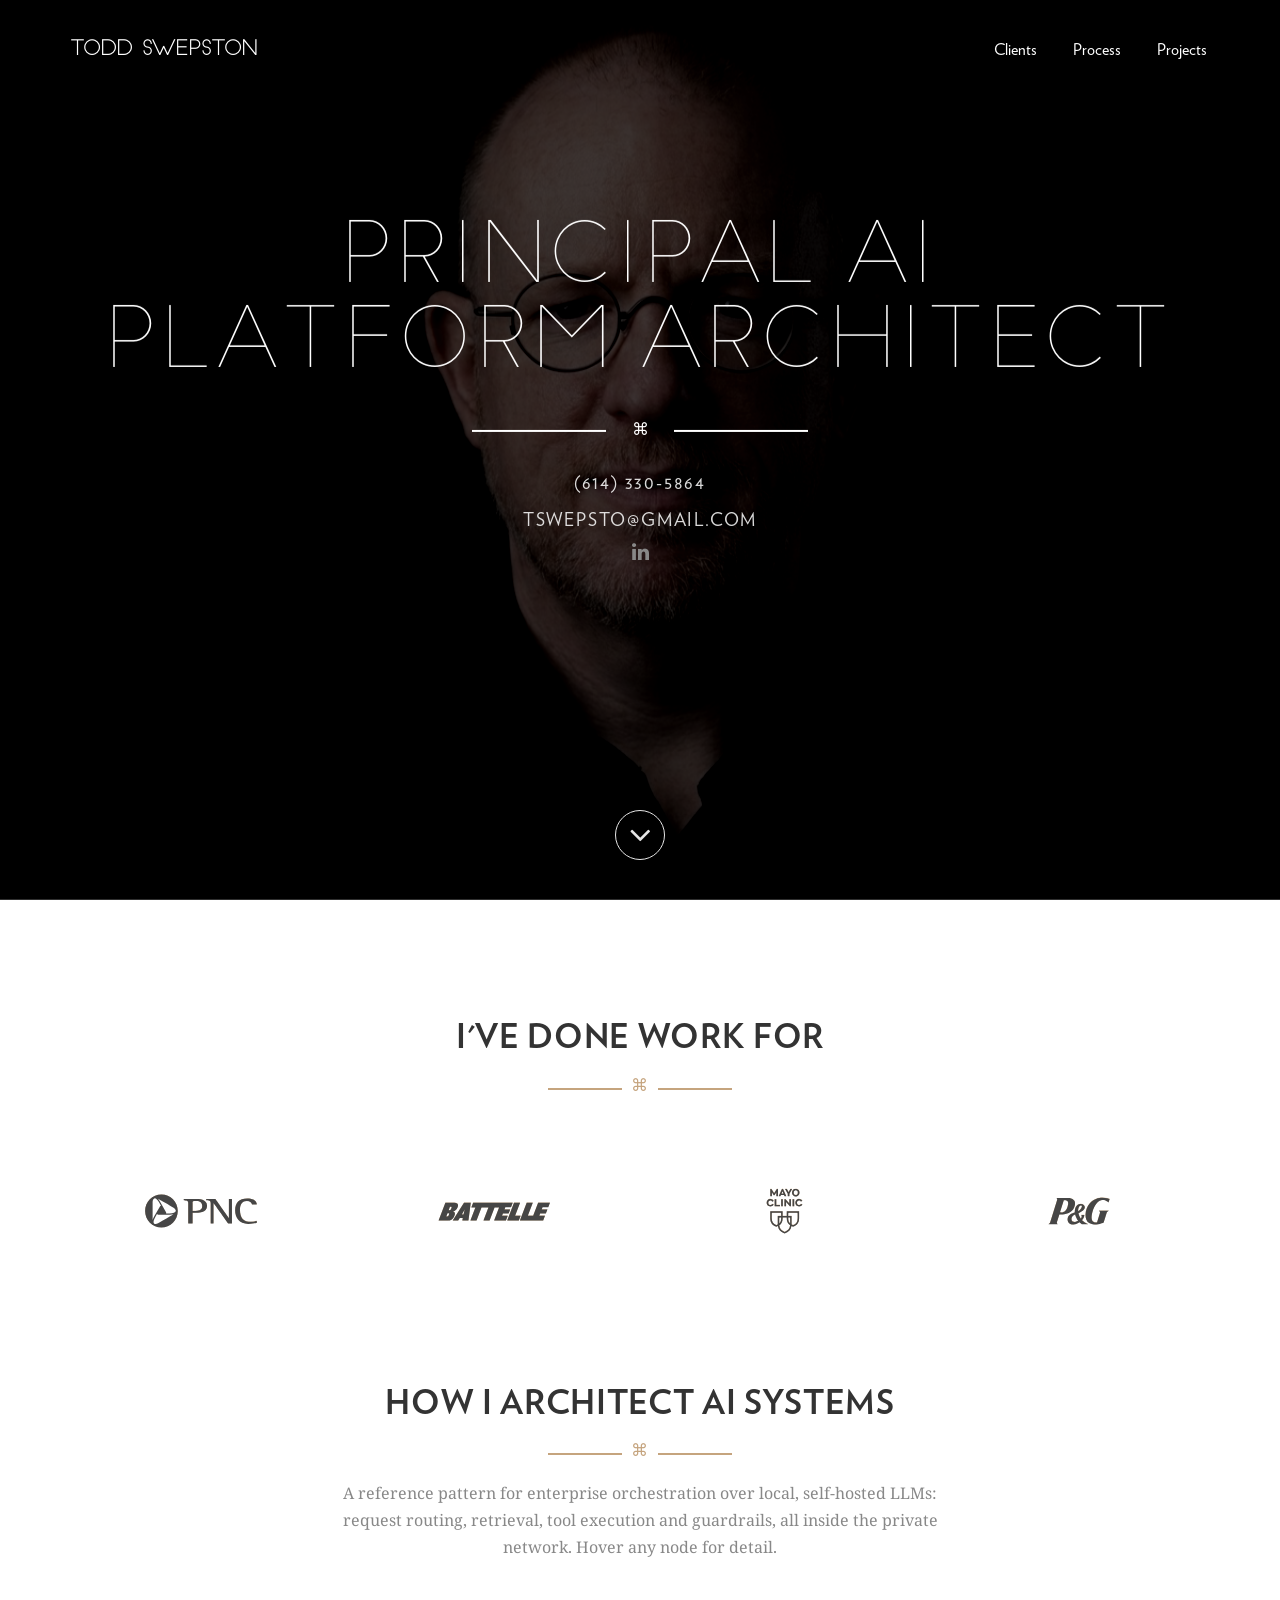
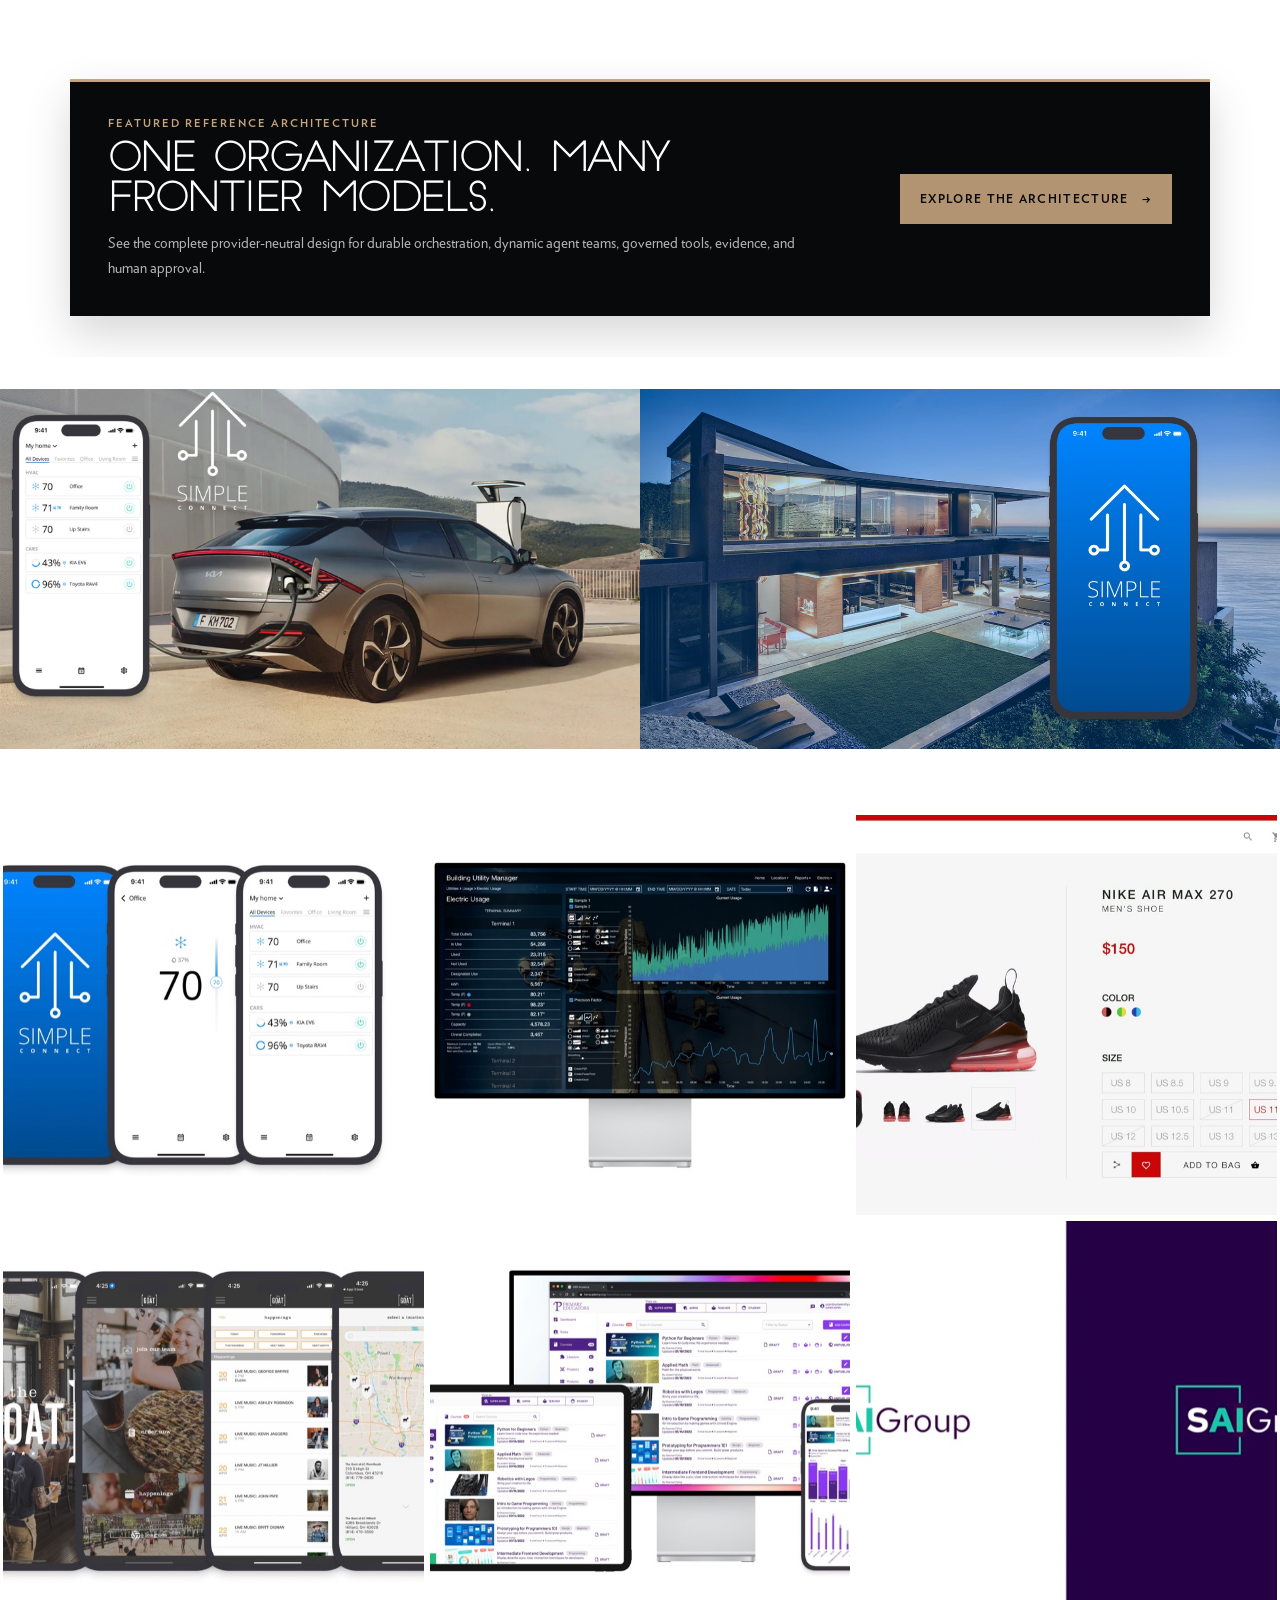
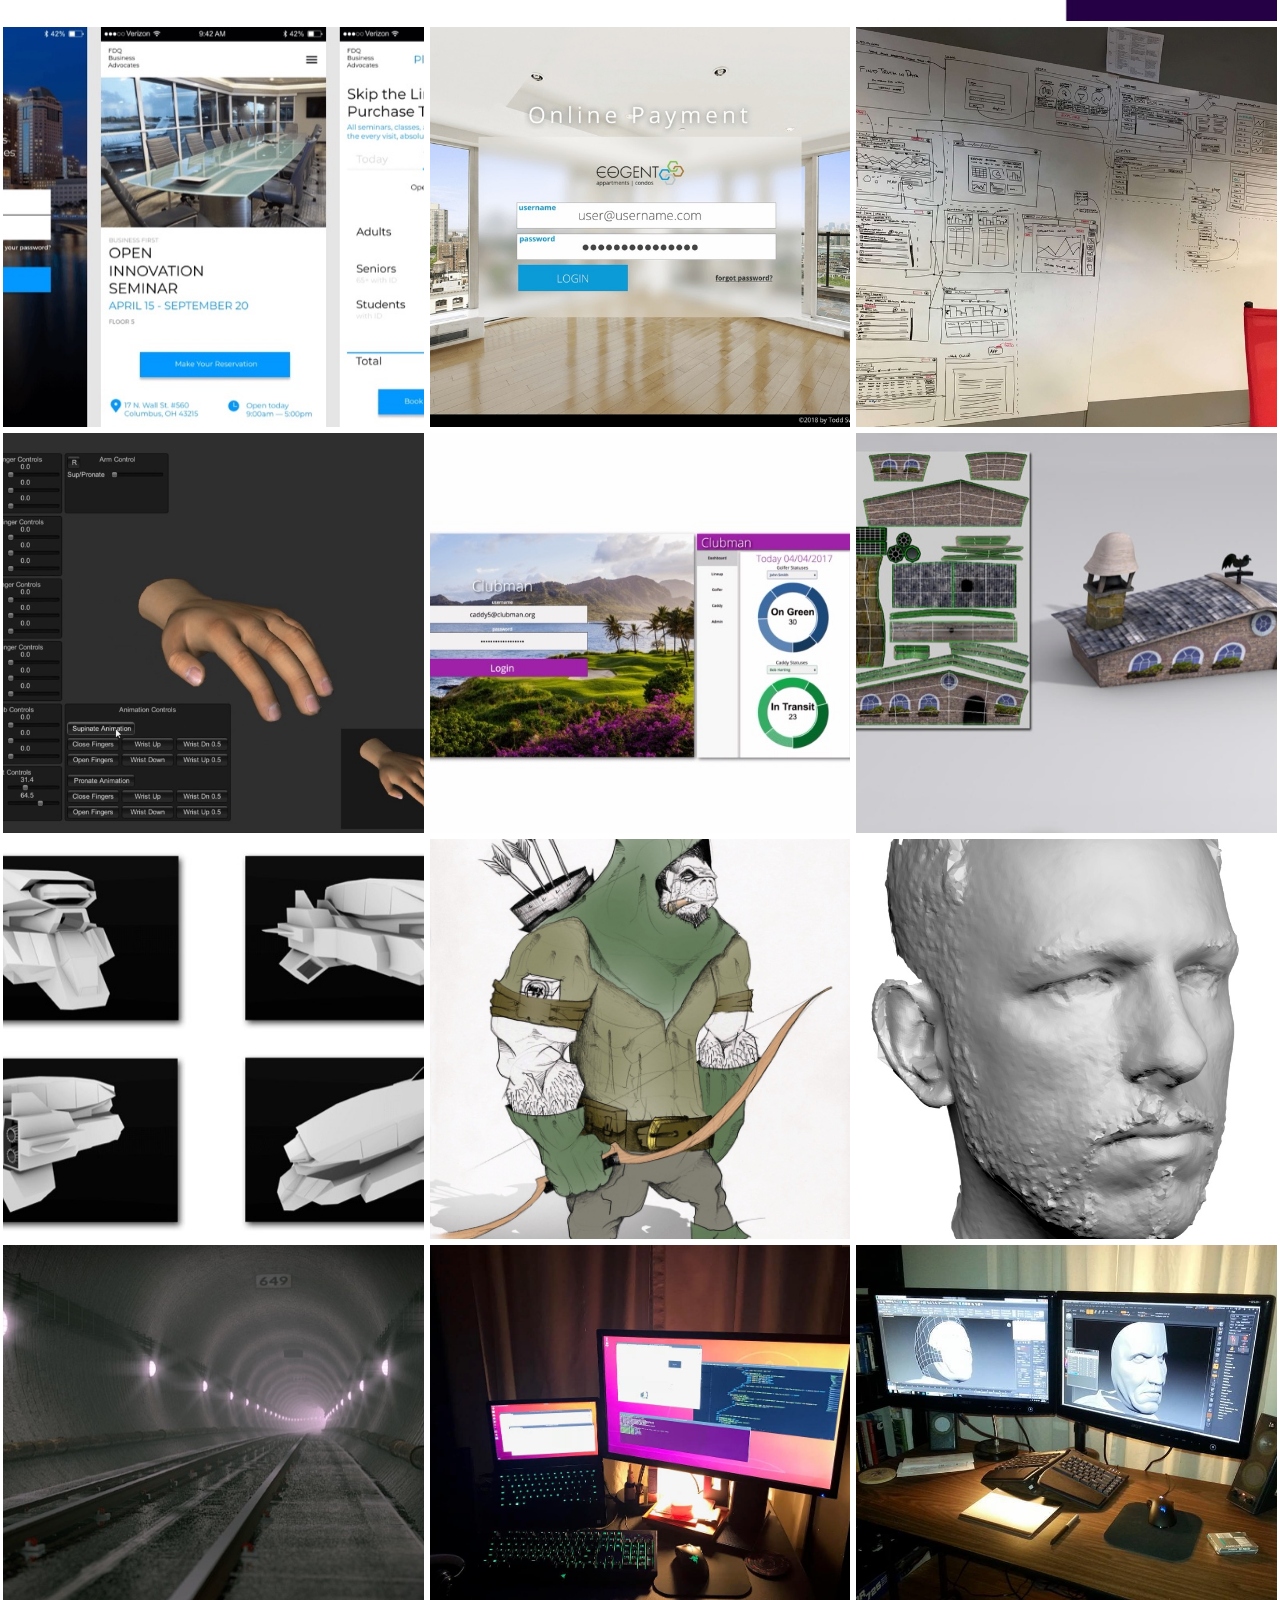
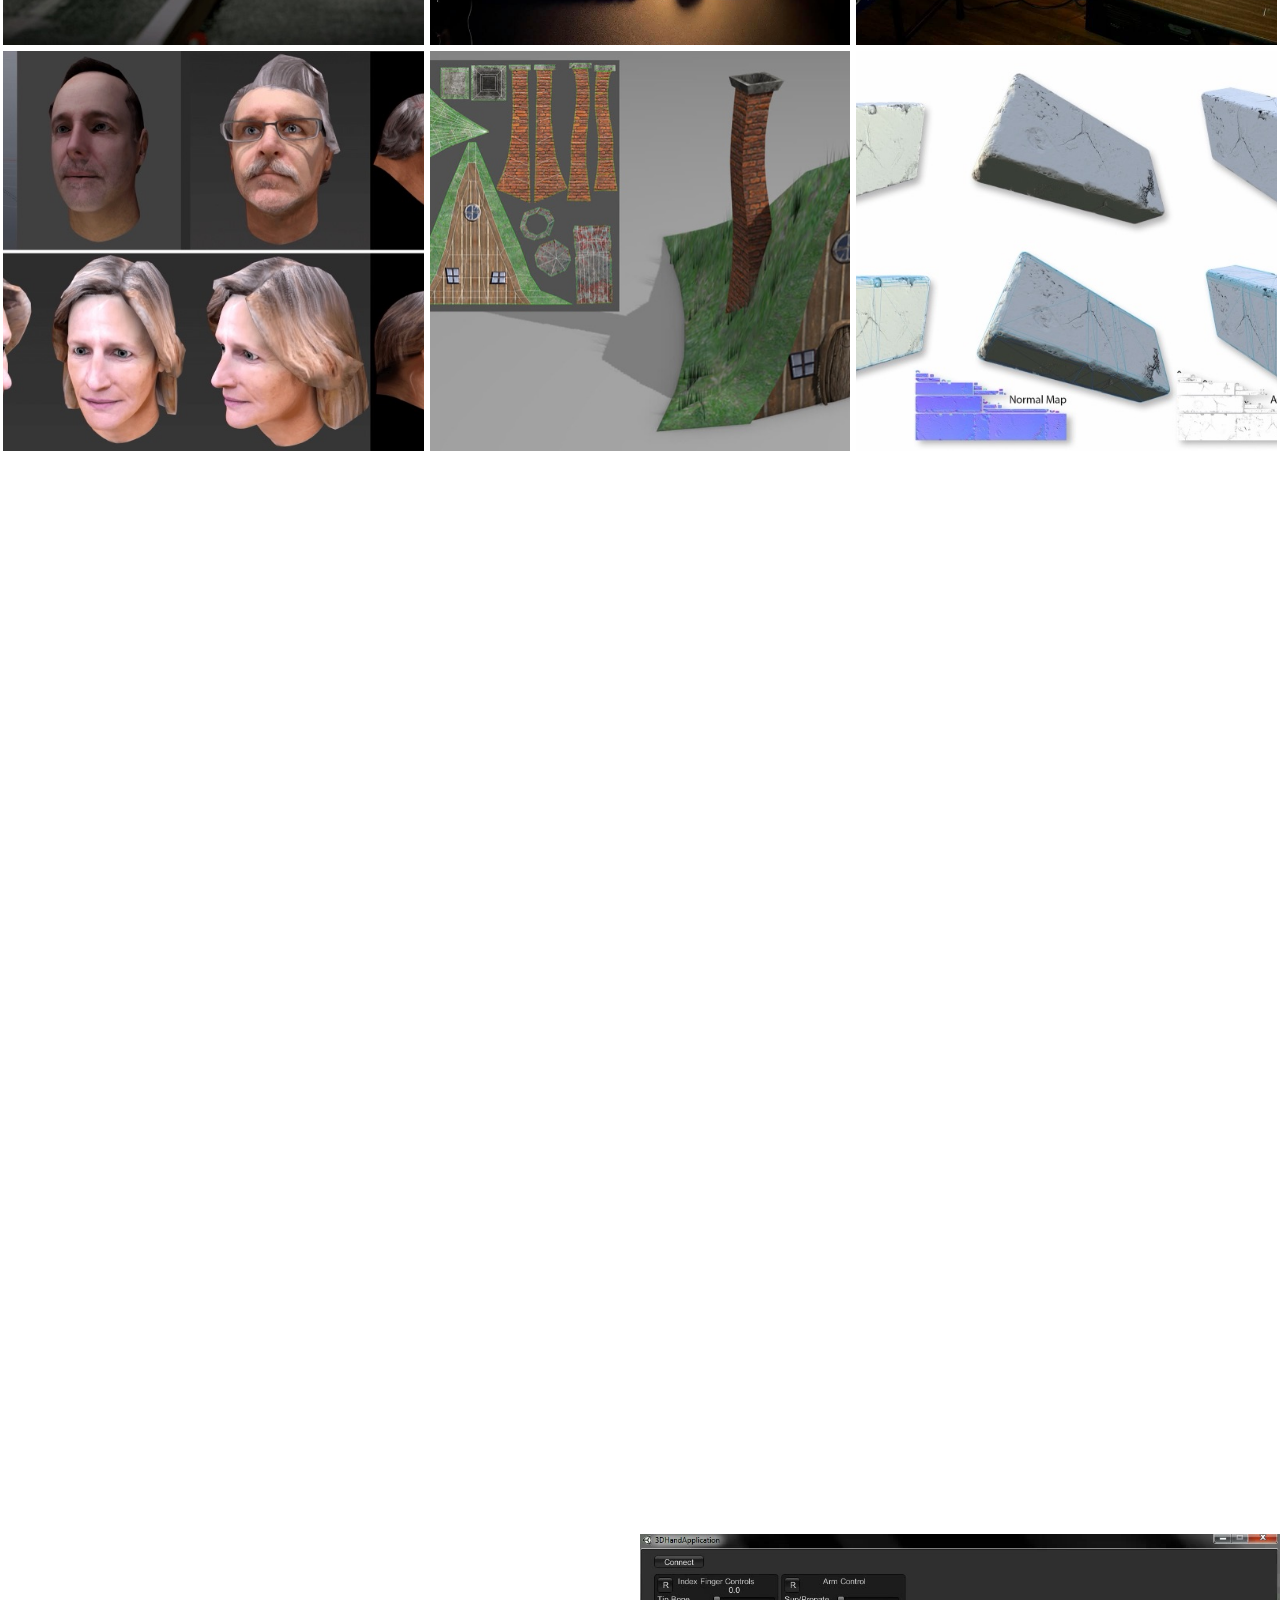
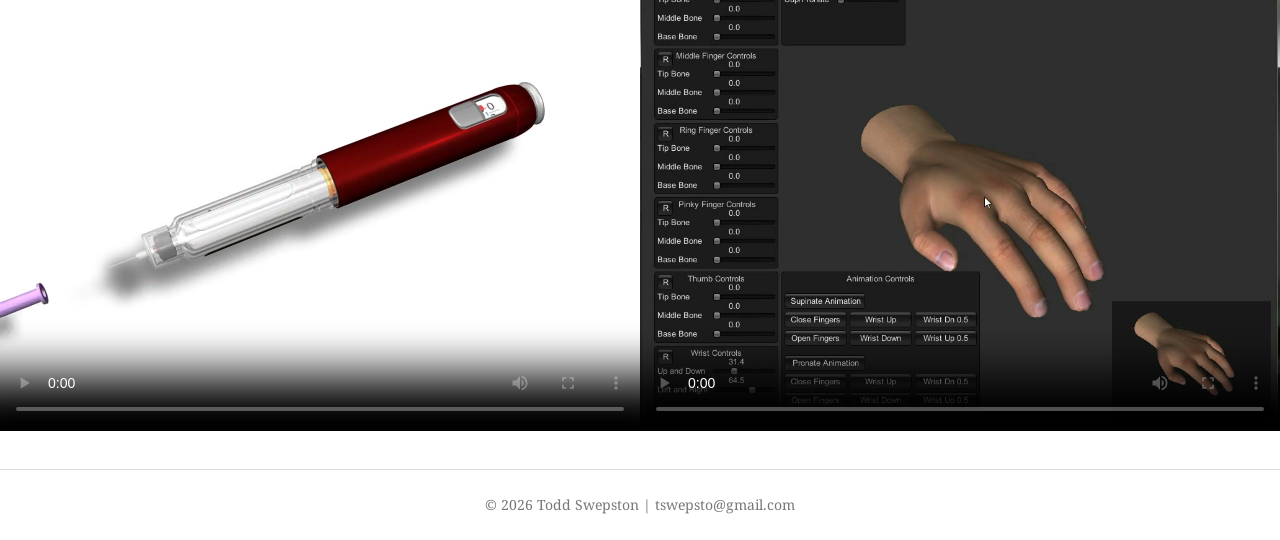
==== commit 103cf576: "updated styling" ====
--- a/index.html
+++ b/index.html
@@ -3,9 +3,9 @@
 
 <head>
   <meta charset="utf-8" />
-  <link rel="icon" type="image/png" href="assets/img/favicon-white.png">
+  <link rel="icon" type="image/svg+xml" href="assets/img/favicon.svg">
   <meta http-equiv="X-UA-Compatible" content="IE=edge,chrome=1" />
-  <title>Todd Swepston — AI Platform Architect</title>
+  <title>Todd Swepston - Principal AI Platform Architect</title>
   <meta content='width=device-width, initial-scale=1.0, maximum-scale=1.0, user-scalable=0' name='viewport' />
 
   <!-- Search and link-preview metadata. Without a description Google
@@ -14,17 +14,17 @@
        on this page until 2026-07) kept showing up in results well after the
        page itself changed. These tags state the title and summary
        explicitly instead of leaving it to the crawler's discretion. -->
-  <meta name="description" content="Todd Swepston is an AI Platform Architect specialising in enterprise orchestration over local, self-hosted LLMs — request routing, retrieval, tool execution and guardrails inside the private network." />
+  <meta name="description" content="Todd Swepston is a Principal AI Platform Architect specialising in enterprise orchestration over local, self-hosted LLMs - request routing, retrieval, tool execution and guardrails inside the private network." />
   <link rel="canonical" href="https://toddswepston.com/" />
 
   <meta property="og:type" content="website" />
   <meta property="og:url" content="https://toddswepston.com/" />
-  <meta property="og:title" content="Todd Swepston — AI Platform Architect" />
+  <meta property="og:title" content="Todd Swepston - Principal AI Platform Architect" />
   <meta property="og:description" content="Enterprise AI orchestration over local, self-hosted LLMs. Previously with PNC, Battelle, Mayo Clinic and P&amp;G." />
   <meta property="og:image" content="https://toddswepston.com/assets/img/Portrait.jpg" />
 
   <meta name="twitter:card" content="summary_large_image" />
-  <meta name="twitter:title" content="Todd Swepston — AI Platform Architect" />
+  <meta name="twitter:title" content="Todd Swepston - Principal AI Platform Architect" />
   <meta name="twitter:description" content="Enterprise AI orchestration over local, self-hosted LLMs." />
   <meta name="twitter:image" content="https://toddswepston.com/assets/img/Portrait.jpg" />
 
@@ -33,7 +33,7 @@
     "@context": "https://schema.org",
     "@type": "Person",
     "name": "Todd Swepston",
-    "jobTitle": "AI Platform Architect",
+    "jobTitle": "Principal AI Platform Architect",
     "url": "https://toddswepston.com/",
     "email": "tswepsto@gmail.com",
     "telephone": "+1-614-330-5864",
@@ -96,7 +96,10 @@
         <img src="assets/img/Portrait.jpg" data-zoom="1.6" />
         <div class="container">
           <div class="content content-with-opacity">
-            <h1 class="responsive-small">AI Platform Architect</h1>
+            <h1 class="responsive-small" aria-label="Principal AI Platform Architect">
+              <span class="hero-title-line">Principal AI</span>
+              <span class="hero-title-line">Platform Architect</span>
+            </h1>
             <div class="separator-container">
               <div class="separator line-separator">⌘</div>
             </div>
--- a/assets/css/architecture-diagram.css
+++ b/assets/css/architecture-diagram.css
@@ -1,5 +1,5 @@
 /* ============================================================
-   "How I Architect AI Systems" — D3 architecture diagram
+   "How I Architect AI Systems" - D3 architecture diagram
    Enterprise orchestration over local, self-hosted LLMs.
    Paired with assets/js/architecture-diagram.js.
 ============================================================ */
@@ -16,7 +16,7 @@
 
 /* Below tablet width, shrinking the SVG to fit the screen makes its
    labels unreadable. Instead of scaling down, render it at a fixed
-   readable size and let the container scroll horizontally — same
+   readable size and let the container scroll horizontally - same
    diagram, same text size, just wider than the screen. */
 @media (max-width: 768px) {
   #arch-diagram {
@@ -43,7 +43,7 @@
 #arch-diagram .arch-node .arch-sub { fill: #999999; }
 #arch-diagram .arch-node.dim { opacity: 0.28; }
 #arch-diagram .arch-node { cursor: pointer; }
-/* Only the hover dim/undim should ease — added after the entrance
+/* Only the hover dim/undim should ease - added after the entrance
    animation finishes. A blanket transition here fights d3's own
    opacity transition during entrance: every interpolated attribute
    frame restarts a new CSS transition toward a target that's already
--- a/assets/css/site-overrides.css
+++ b/assets/css/site-overrides.css
@@ -58,7 +58,7 @@
   color: #fff;
   font-family: "Slim-Joe", "Helvetica Neue", Helvetica, Arial, sans-serif;
   font-size: clamp(26px, 3vw, 40px);
-  font-weight: 400;
+  font-weight: 600;
   letter-spacing: -0.015em;
   line-height: 1.05;
   text-transform: uppercase;
@@ -115,23 +115,6 @@
 /* ---- hero portrait ------------------------------------------
    Crop/darken the hero photo to match the previous photo's
    moody, tightly-cropped treatment. */
-/* Mobile browsers resize their visible viewport as the address bar
-   collapses/expands on scroll, and plain vh units are recalculated
-   against that changing height — so a section sized in vh visibly
-   grows or shrinks a moment into every scroll. svh ("small viewport
-   height") is pinned to the viewport size when browser chrome is
-   fully shown and never changes, eliminating the jump. Declared
-   after the vh fallback so unsupported browsers still get a height. */
-#home.parallax {
-  height: 100vh;
-  height: 100svh;
-}
-@media (max-width: 768px) {
-  #home.parallax {
-    height: 80vh;
-    height: 80svh;
-  }
-}
 #home.parallax > img {
   --hero-zoom: 1.6;
   object-fit: cover;
@@ -144,12 +127,12 @@
    reasons. First, the template sizes this <img> with min-width/min-height
    100% and width/height auto (assets/css/styles.css), so the 1200x896
    portrait is already blown up to the hero's full width before the zoom
-   applies — and because the resulting box keeps the photo's own aspect
+   applies - and because the resulting box keeps the photo's own aspect
    ratio, object-fit/object-position above have nothing left to crop and
    do nothing. Second, the 1.6x zoom then multiplies that, which past
    ~1280px left only the face in frame. So above 1280px: hand the <img>
    the hero's exact box so object-position genuinely drives the crop,
-   drop the zoom to 1, and lower the crop window to hold head-to-chest —
+   drop the zoom to 1, and lower the crop window to hold head-to-chest -
    the framing the mobile .responsive-background below already gives.
    The zoom lives in a custom property because checkScrollForParallax in
    assets/js/script.js rewrites transform inline on every scroll frame;
@@ -162,33 +145,13 @@
     object-position: 50% 14%;
     transform-origin: 50% 14%;
   }
-  /* The hero copy sits at a percentage of hero *height* while the photo's
-     scale is driven by hero *width*, so the two drift apart as the aspect
-     ratio changes: on 16:10 desktops the title settled onto the eye line.
-     Lifting it 6% clears the eyes at every wide aspect ratio. Scoped to
-     the same breakpoint so mobile and tablet keep the template's 44%. */
-  #home .content {
-    top: 38%;
-  }
-}
-/* "AI PLATFORM ARCHITECT" needs about 1570px of line box at this type size,
-   so below roughly 1590px (measured: it wraps at 1580, fits at 1600) the
-   title breaks to two lines. .content is centred on its top offset, so a
-   second line hangs half a line-height lower than a single one would and
-   lands squarely on the glasses. Lift the copy a further 6% across the
-   band that wraps, putting the last line back on the brow — the same
-   relationship the one-line widths above it have. */
-@media (min-width: 1280px) and (max-width: 1599px) {
-  #home .content {
-    top: 32%;
-  }
 }
 /* Below ~992px width, script.js swaps the <img> above for a plain
-   background-image div (see checkResponsiveImage in script.js) —
+   background-image div (see checkResponsiveImage in script.js) -
    it needs the same crop/darken treatment applied here separately.
    The template gives this div its own unconditional height: 80vh
    (assets/css/styles.css), while its parent only drops to 80vh under
-   a max-width: 768px media query — so on any viewport from ~769 to
+   a max-width: 768px media query - so on any viewport from ~769 to
    991px wide (tablets, large phones) the two heights mismatch and a
    gap opens below the hero, showing the div's tan fallback
    background-color. Tying height to the parent (100%) and matching
@@ -203,15 +166,65 @@
 }
 
 /* ---- hero title + contact info (luxury pass) -----------------
-   The template's default hard 3D drop-shadow on the hero title
-   reads as dated; a single soft lift keeps it legible over the
-   photo without the "stamped" look. */
-#home .section-header h1,
-.section-header h1 {
+   Keep the long role on two balanced lines until the complete title
+   genuinely fits, then use one line on wide screens. The theme's
+   em-based font sizes made the title jump between arbitrary wraps. */
+#home > .container {
+  left: 50%;
+  width: 100%;
+  max-width: 2400px;
+  padding-right: clamp(15px, 2.5vw, 40px);
+  padding-left: clamp(15px, 2.5vw, 40px);
+  transform: translateX(-50%);
+}
+#home h1.responsive-small {
+  width: 100%;
+  margin: 0;
+  font-size: clamp(18px, min(6.25vw, 13vh), 82px) !important;
+  font-weight: 100;
+  letter-spacing: 0.065em;
+  line-height: 1.06;
   text-shadow: 0 2px 18px rgba(0, 0, 0, 0.45);
 }
+#home .hero-title-line {
+  display: block;
+  white-space: nowrap;
+}
+@media (min-width: 1900px) {
+  #home .hero-title-line {
+    display: inline;
+  }
+  #home .hero-title-line + .hero-title-line {
+    margin-left: 0.32em;
+  }
+}
+#home .separator {
+  margin: clamp(14px, 3vh, 30px) auto;
+}
+/* Keep the original 80vh mobile header in landscape. Compact the copy
+   instead of making the header taller or shifting the whole stack down,
+   so the next section still starts at the theme's normal boundary. */
+@media (max-height: 500px) and (orientation: landscape) {
+  #home h1.responsive-small {
+    font-size: clamp(22px, 4.8vw, 32px) !important;
+    line-height: 1.02;
+  }
+  #home .separator {
+    margin: 6px auto;
+  }
+  #home .content h5 {
+    font-size: 12px;
+    line-height: 1.2;
+    margin-bottom: 4px;
+  }
+  #home .content > a.btn-social {
+    padding-top: 2px;
+    padding-bottom: 2px;
+    line-height: 1;
+  }
+}
 /* Slim-Joe (the hero display font, also used for the "Todd Swepston"
-   navbar brand) only ships one weight — thin — and there's no bold
+   navbar brand) only ships one weight - thin - and there's no bold
    face to fall back on, so font-weight: bold does nothing real
    (browsers can only fake-skew it). At the smaller size mobile
    renders it at, the thin strokes get lost. A slim text-stroke in
@@ -225,7 +238,7 @@
 }
 
 /* De-emphasize the hero contact info from two giant stacked lines
-   into one quiet, tracked-out strip — the phone number doesn't
+   into one quiet, tracked-out strip - the phone number doesn't
    need to shout as loud as the title. */
 #home .content h5 {
   display: block;
@@ -246,7 +259,7 @@
    Paired with assets/js/hero-intro.js, which splits the title into
    one <span class="hero-char"> per character and staggers each
    one's animation-delay. Title characters settle in first (blur +
-   rise + fade), then the separator, then the contact info — a short
+   rise + fade), then the separator, then the contact info - a short
    choreographed "power-on" rather than everything appearing at once.
    Skipped under prefers-reduced-motion (the JS bails out entirely,
    so these rules simply never find anything to apply to). */
@@ -292,7 +305,7 @@
    This row has no .container wrapper to supply the padding that
    normally offsets Bootstrap's -15px row margin, so below the
    template's own 992px override that row overflowed its section
-   by 30px on every phone/tablet width — zero it out unconditionally. */
+   by 30px on every phone/tablet width - zero it out unconditionally. */
 .section-we-made-1.section-with-hover .row {
   margin: 0;
 }
@@ -322,7 +335,7 @@
   transition: transform 0.35s ease;
 }
 .section-with-hover .project img { transition: transform 0.6s ease, filter 0.6s ease; }
-/* Touchscreens have no hover, so a tap is what fires :hover — and it then
+/* Touchscreens have no hover, so a tap is what fires :hover - and it then
    sticks until something else is tapped. That turned "tap a tile to open
    it in the lightbox" into "tile goes dark under the caption scrim and
    stays dark after the lightbox closes". Gate the whole hover treatment
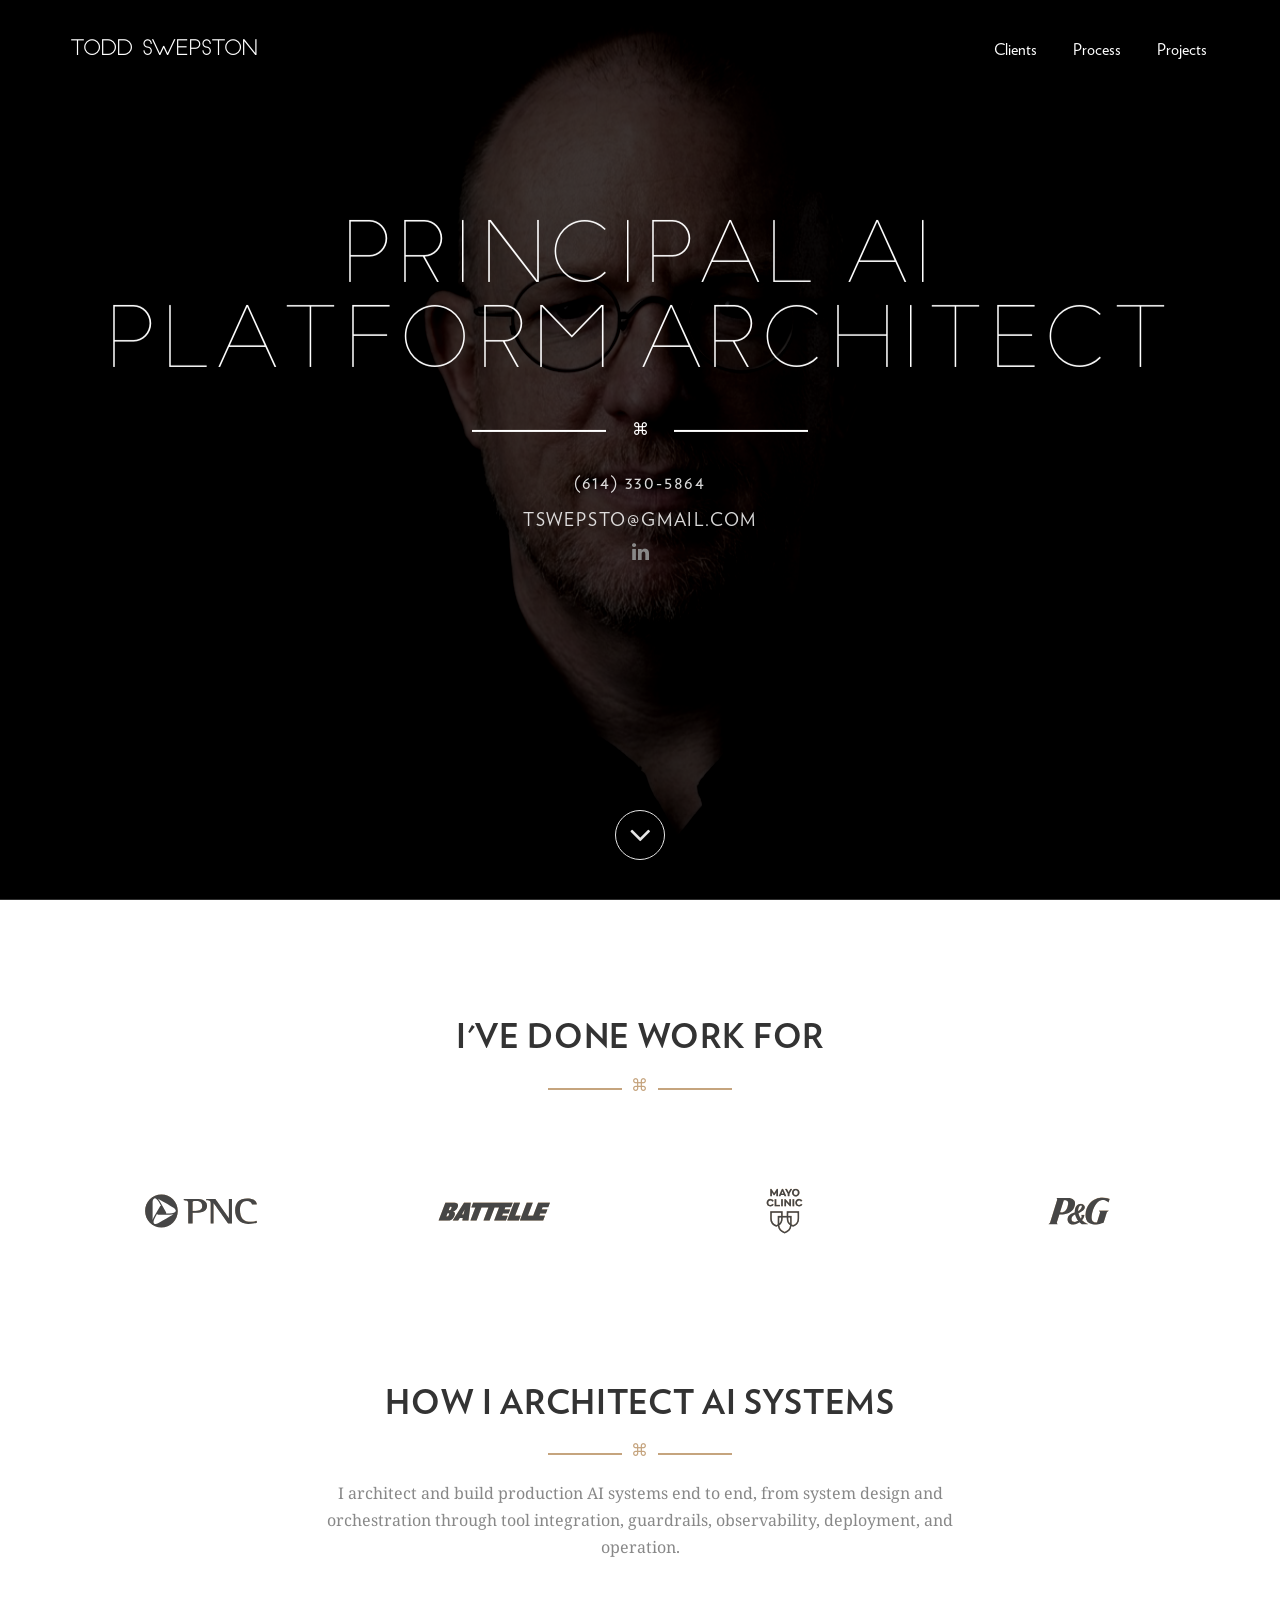
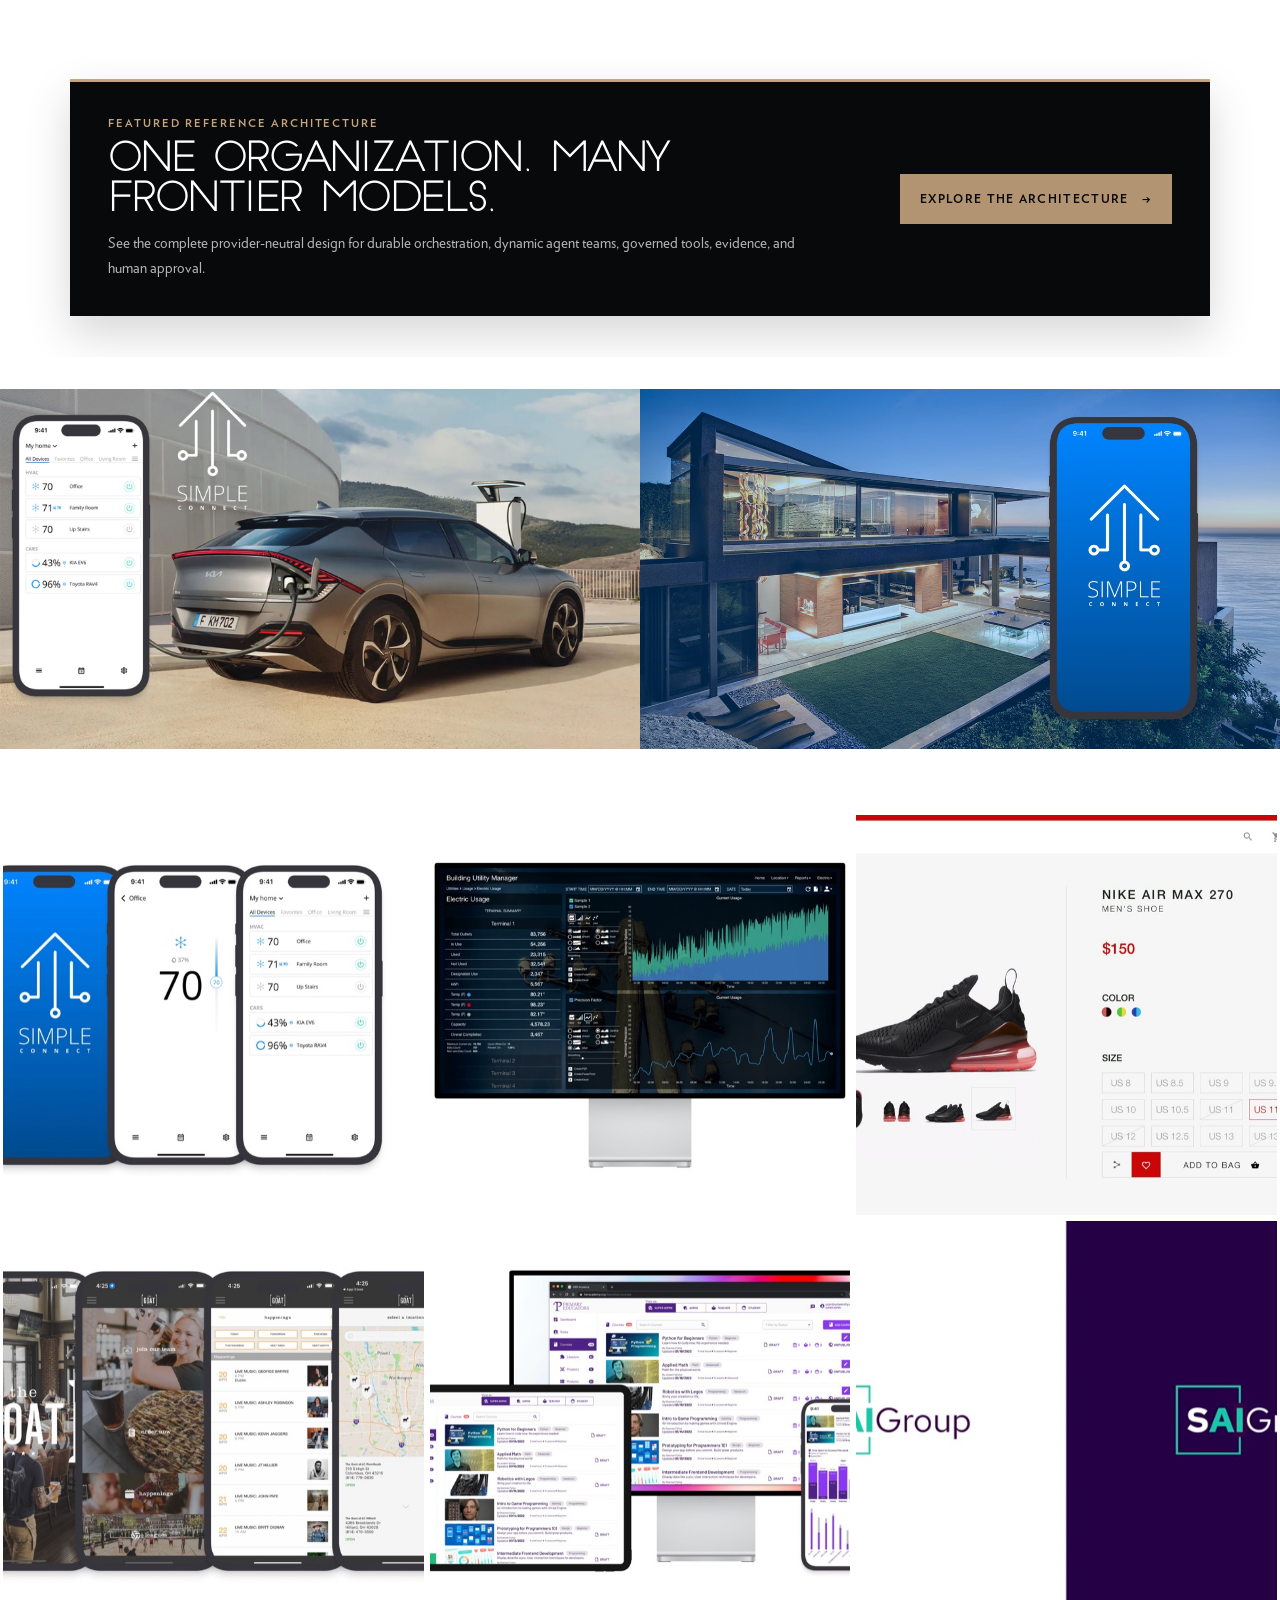
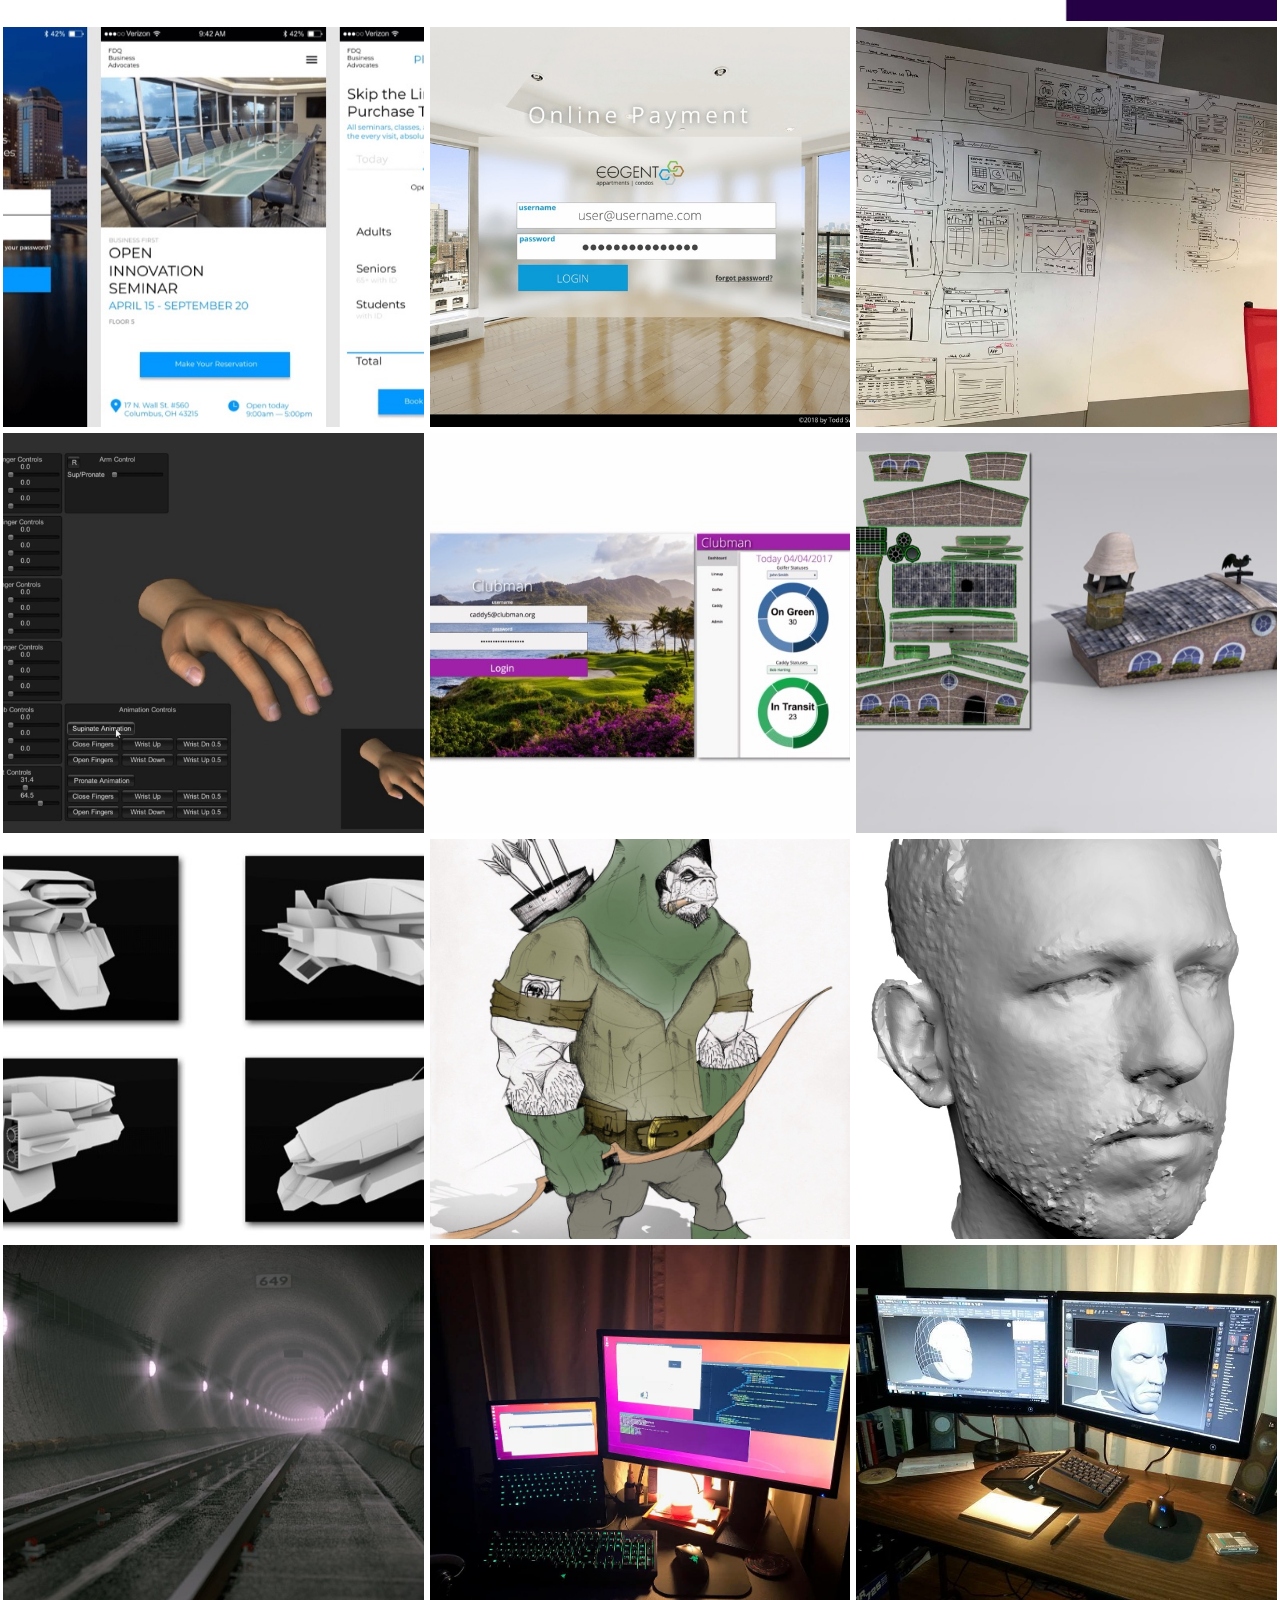
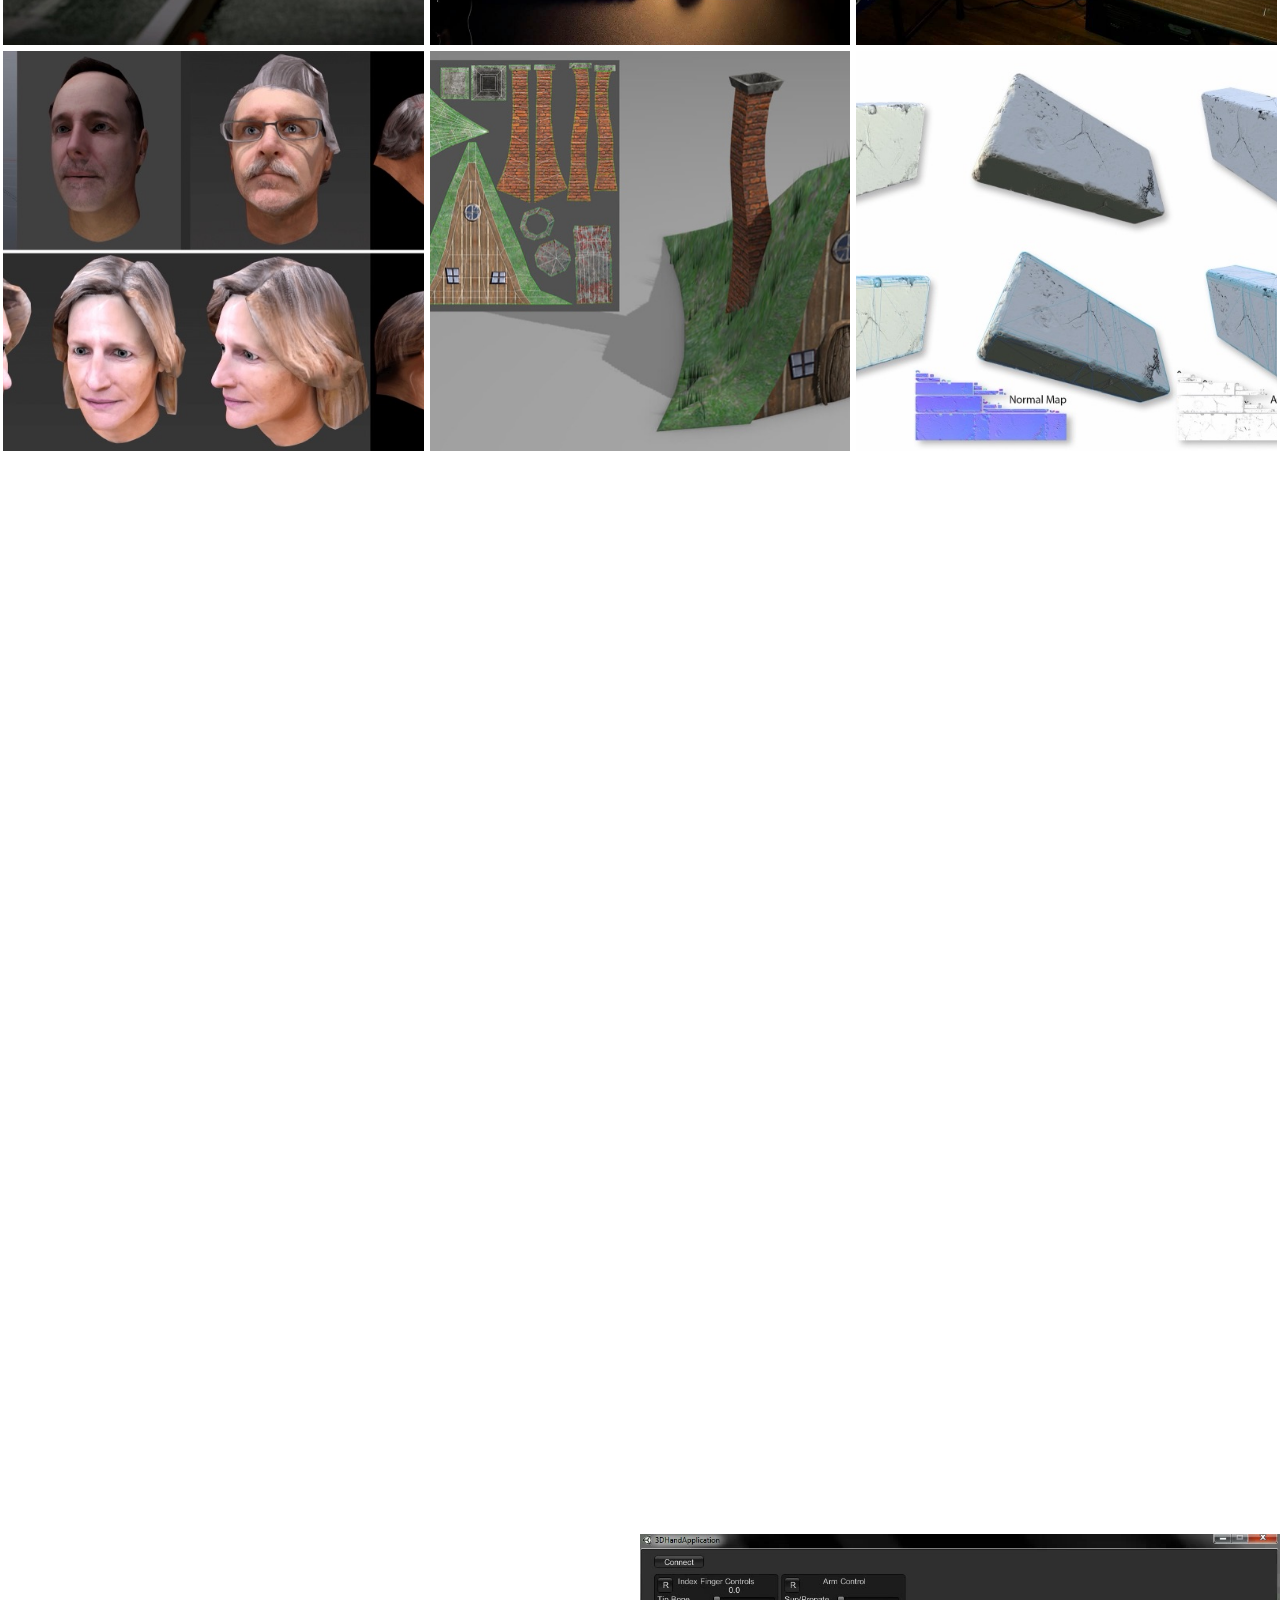
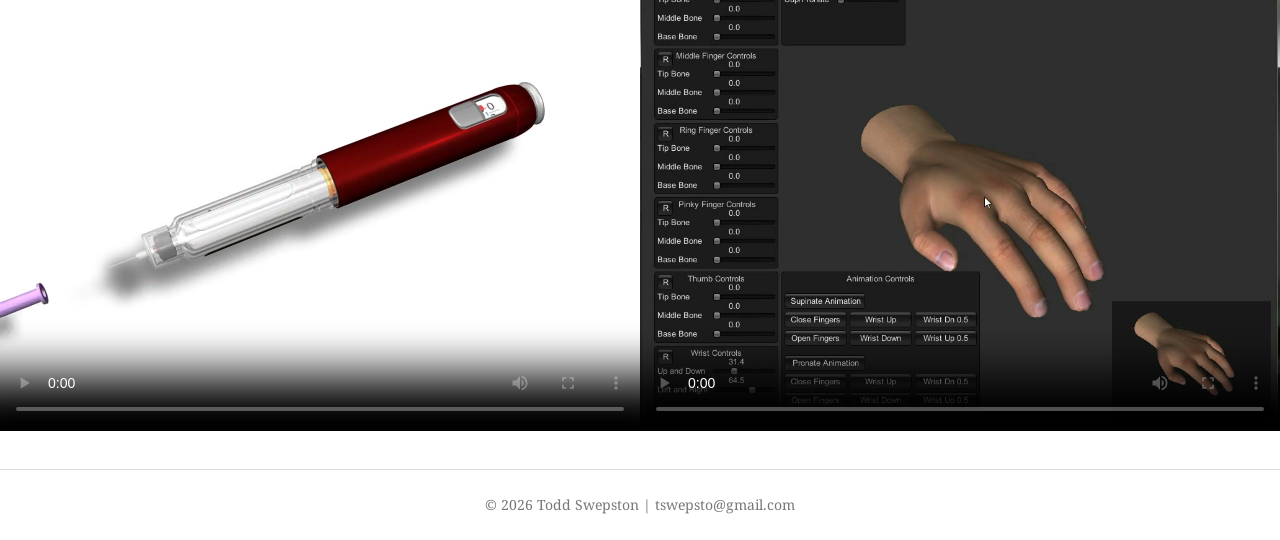
==== commit 1f71b351: "Updated wording to say I build stuff" ====
--- a/index.html
+++ b/index.html
@@ -176,9 +176,7 @@
               <div class="separator line-separator">⌘</div>
             </div>
             <p style="max-width:640px; margin:0 auto; color:#888; font-size:16px; line-height:1.7;">
-              A reference pattern for enterprise orchestration over local, self-hosted LLMs:
-              request routing, retrieval, tool execution and guardrails, all inside the private network.
-              Hover any node for detail.
+              I architect and build production AI systems end to end, from system design and orchestration through tool integration, guardrails, observability, deployment, and operation.
             </p>
           </div>
         </div>
--- a/assets/css/site-overrides.css
+++ b/assets/css/site-overrides.css
@@ -113,35 +113,24 @@
 }
 
 /* ---- hero portrait ------------------------------------------
-   Crop/darken the hero photo to match the previous photo's
-   moody, tightly-cropped treatment. */
+   Give the photo the hero's exact box before cropping it. Without
+   an explicit width and height, the 1200px source stayed left-anchored
+   on 992-1199px viewports and put the face visibly right of center. */
 #home.parallax > img {
   --hero-zoom: 1.6;
+  width: 100%;
+  height: 100%;
   object-fit: cover;
   object-position: 50% 22%;
   transform: scale(var(--hero-zoom));
   transform-origin: 50% 22%;
   filter: brightness(0.3) contrast(1.15) saturate(0.7);
 }
-/* Wide desktops crop far tighter than narrow ones, for two compounding
-   reasons. First, the template sizes this <img> with min-width/min-height
-   100% and width/height auto (assets/css/styles.css), so the 1200x896
-   portrait is already blown up to the hero's full width before the zoom
-   applies - and because the resulting box keeps the photo's own aspect
-   ratio, object-fit/object-position above have nothing left to crop and
-   do nothing. Second, the 1.6x zoom then multiplies that, which past
-   ~1280px left only the face in frame. So above 1280px: hand the <img>
-   the hero's exact box so object-position genuinely drives the crop,
-   drop the zoom to 1, and lower the crop window to hold head-to-chest -
-   the framing the mobile .responsive-background below already gives.
-   The zoom lives in a custom property because checkScrollForParallax in
-   assets/js/script.js rewrites transform inline on every scroll frame;
-   it reads --hero-zoom, so this stays the only place the value is set. */
+/* Wide screens need less zoom to keep the same head-to-chest framing.
+   script.js reads this property when it updates the parallax transform. */
 @media (min-width: 1280px) {
   #home.parallax > img {
     --hero-zoom: 1;
-    width: 100%;
-    height: 100%;
     object-position: 50% 14%;
     transform-origin: 50% 14%;
   }
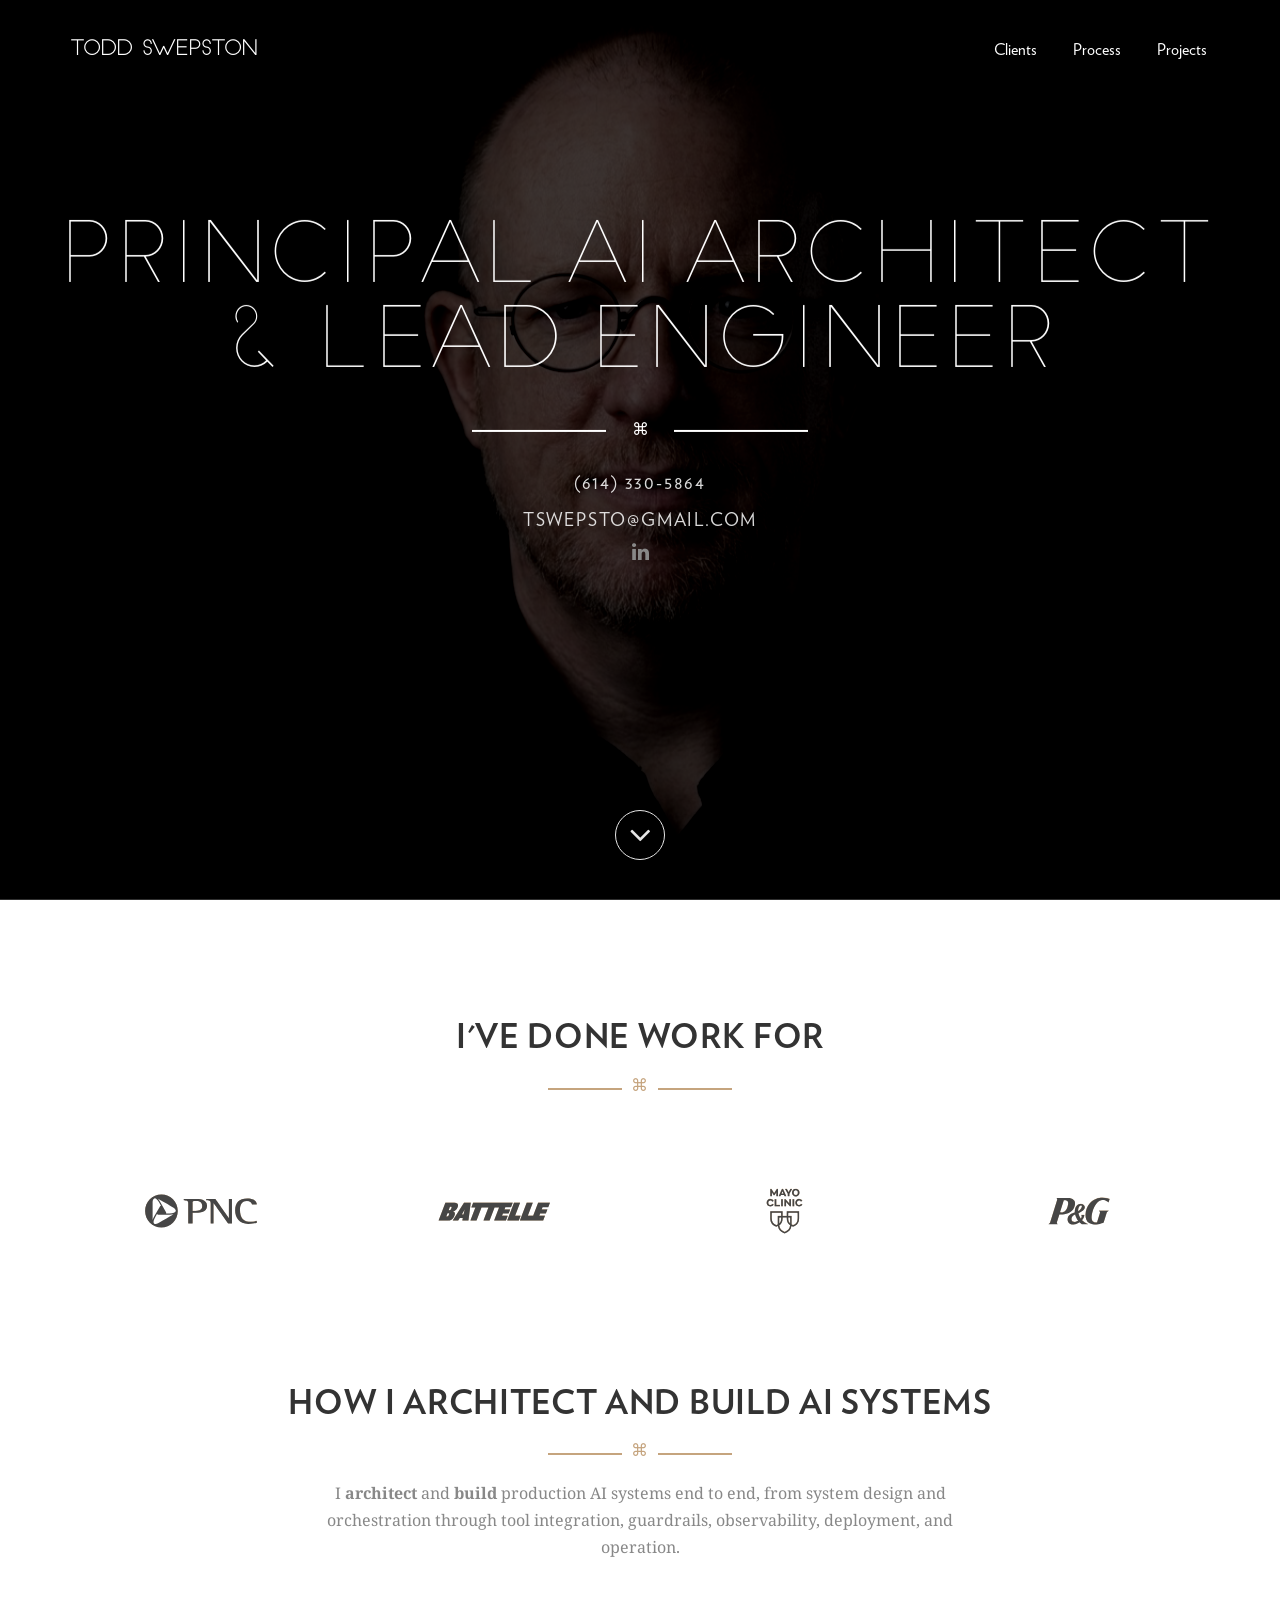
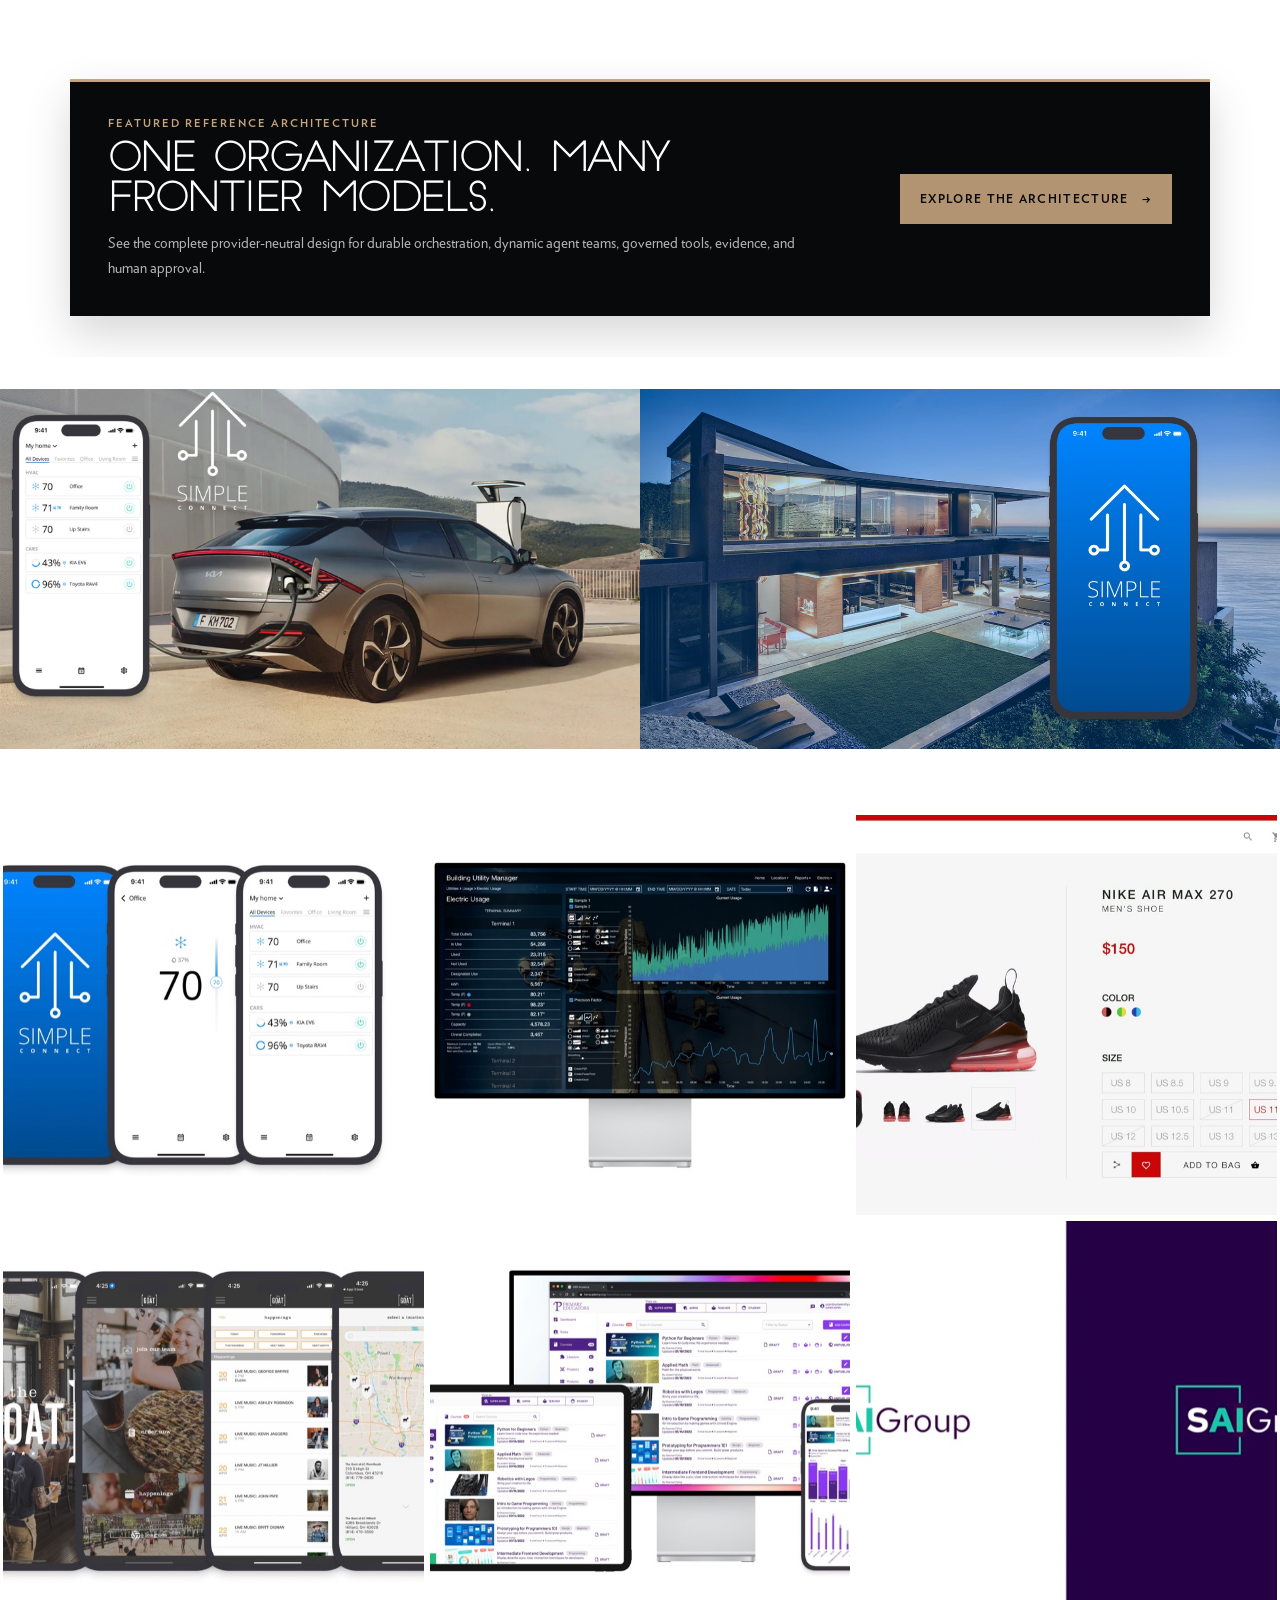
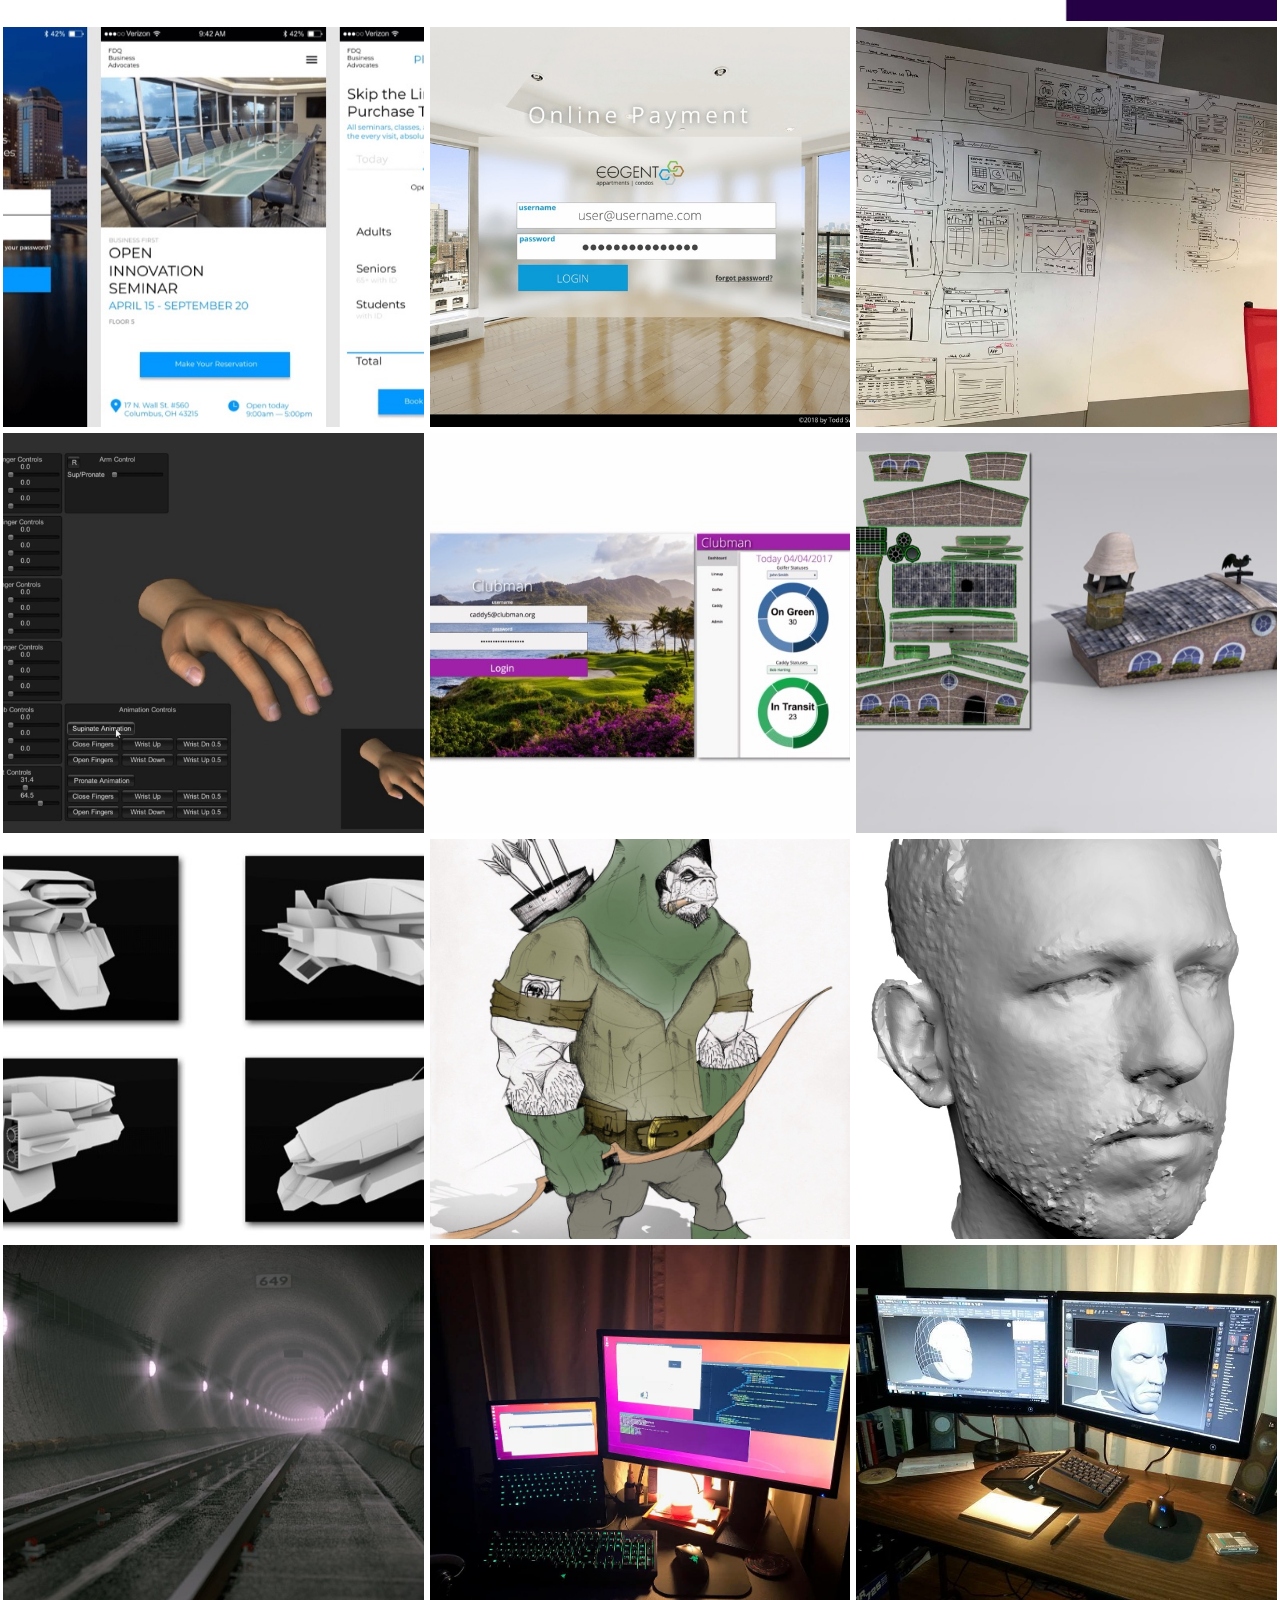
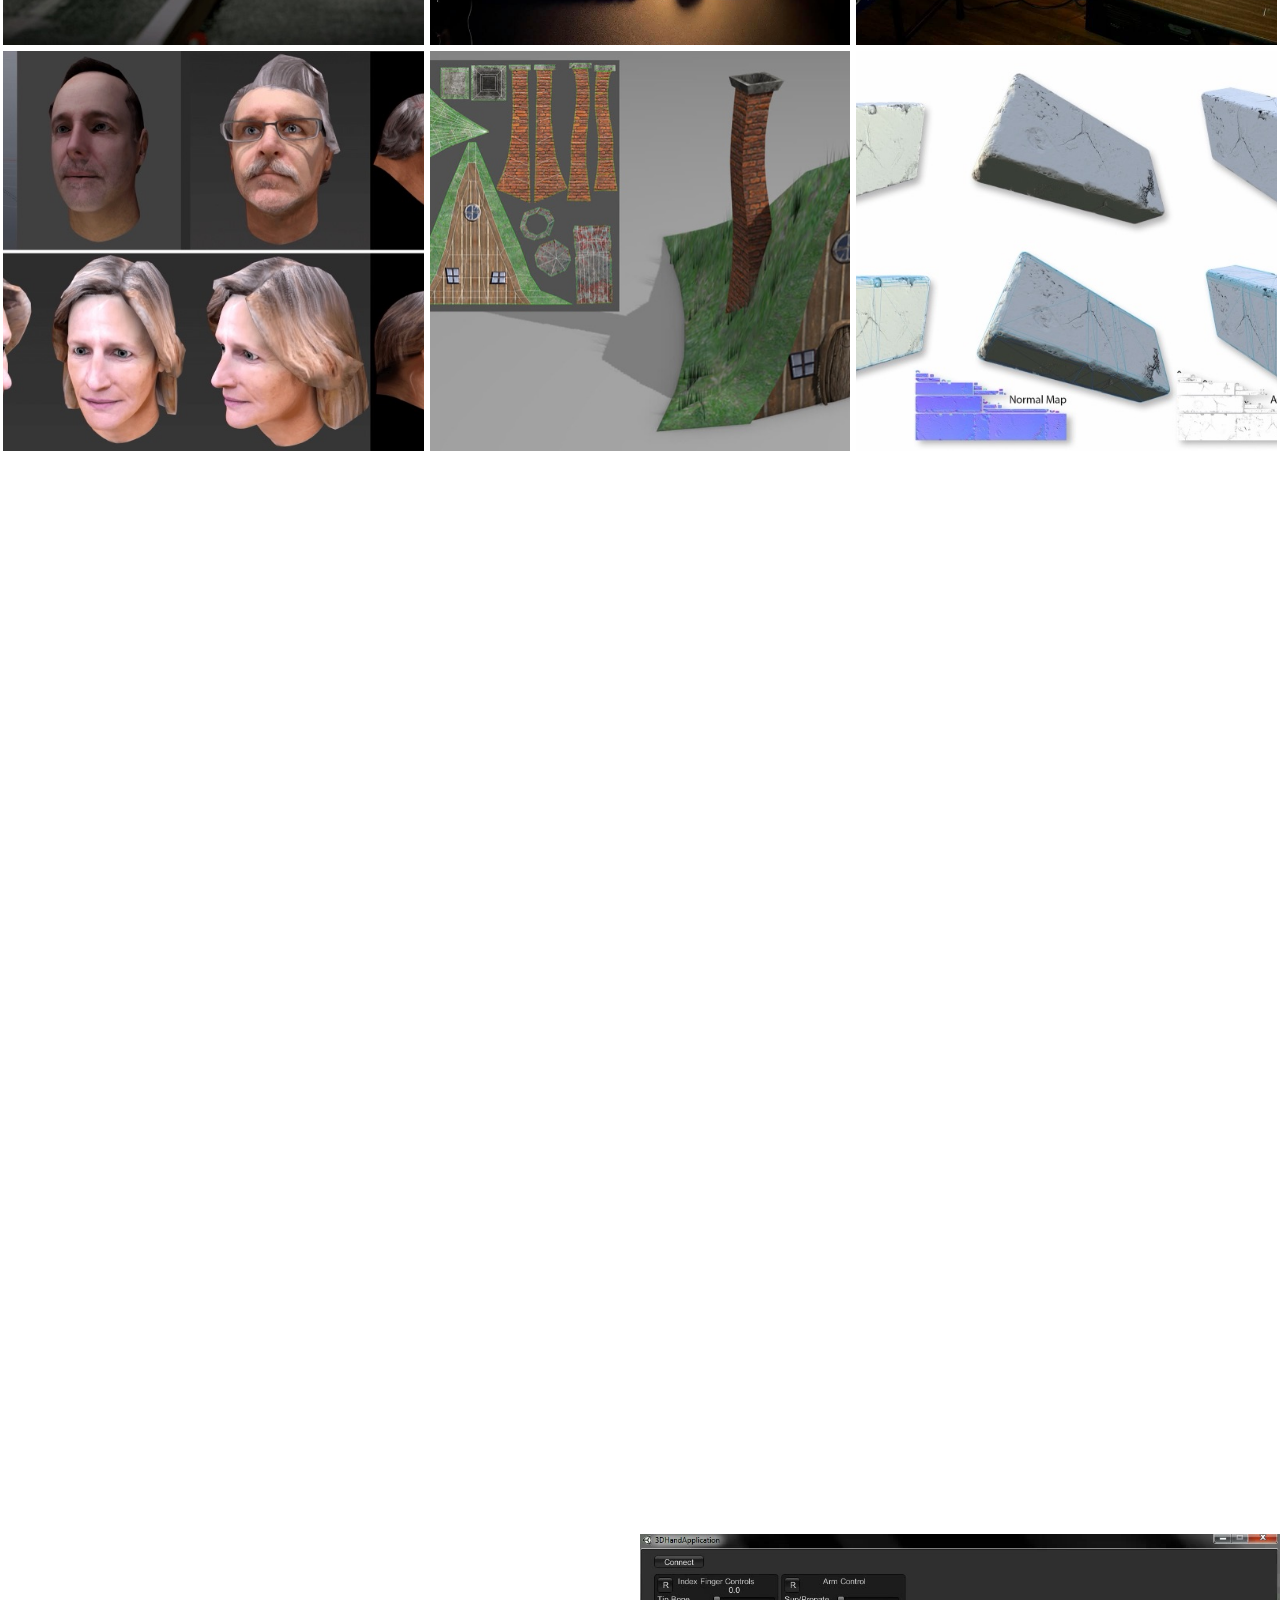
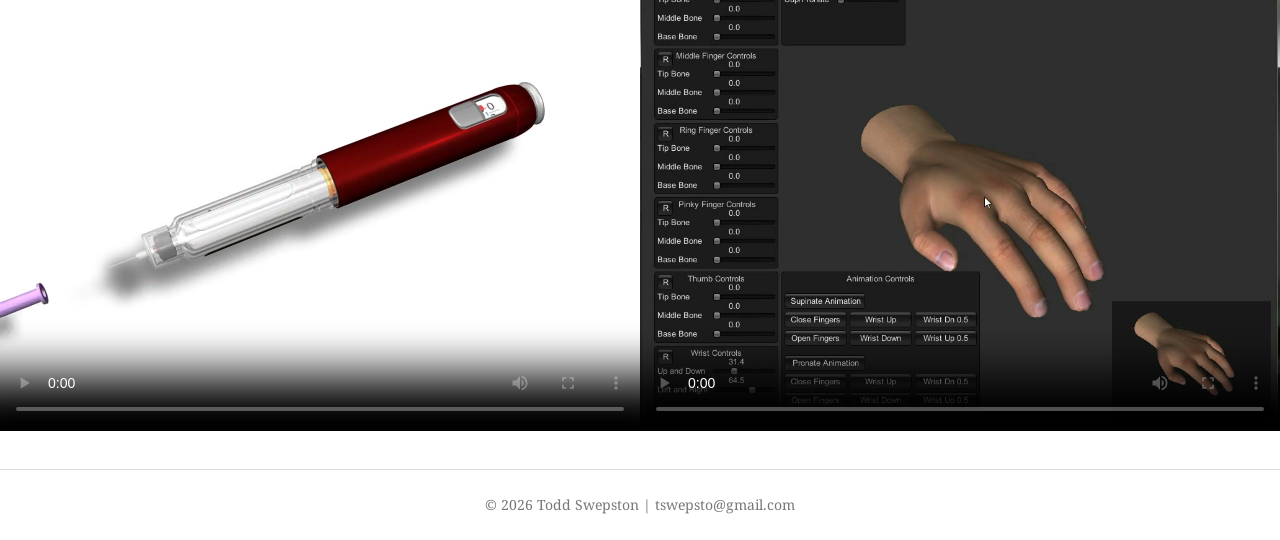
==== commit 45ecc6a5: "Updated the title" ====
--- a/index.html
+++ b/index.html
@@ -5,8 +5,8 @@
   <meta charset="utf-8" />
   <link rel="icon" type="image/svg+xml" href="assets/img/favicon.svg">
   <meta http-equiv="X-UA-Compatible" content="IE=edge,chrome=1" />
-  <title>Todd Swepston - Principal AI Platform Architect</title>
-  <meta content='width=device-width, initial-scale=1.0, maximum-scale=1.0, user-scalable=0' name='viewport' />
+  <title>Todd Swepston - Principal AI Architect & Lead Engineer</title>
+  <meta content='width=device-width, initial-scale=1.0' name='viewport' />
 
   <!-- Search and link-preview metadata. Without a description Google
        composes its own snippet from whatever it last crawled, which is how
@@ -14,17 +14,17 @@
        on this page until 2026-07) kept showing up in results well after the
        page itself changed. These tags state the title and summary
        explicitly instead of leaving it to the crawler's discretion. -->
-  <meta name="description" content="Todd Swepston is a Principal AI Platform Architect specialising in enterprise orchestration over local, self-hosted LLMs - request routing, retrieval, tool execution and guardrails inside the private network." />
+  <meta name="description" content="Todd Swepston is a Principal AI Architect & Lead Engineer specialising in enterprise orchestration over local, self-hosted LLMs - request routing, retrieval, tool execution and guardrails inside the private network." />
   <link rel="canonical" href="https://toddswepston.com/" />
 
   <meta property="og:type" content="website" />
   <meta property="og:url" content="https://toddswepston.com/" />
-  <meta property="og:title" content="Todd Swepston - Principal AI Platform Architect" />
+  <meta property="og:title" content="Todd Swepston - Principal AI Architect & Lead Engineer" />
   <meta property="og:description" content="Enterprise AI orchestration over local, self-hosted LLMs. Previously with PNC, Battelle, Mayo Clinic and P&amp;G." />
   <meta property="og:image" content="https://toddswepston.com/assets/img/Portrait.jpg" />
 
   <meta name="twitter:card" content="summary_large_image" />
-  <meta name="twitter:title" content="Todd Swepston - Principal AI Platform Architect" />
+  <meta name="twitter:title" content="Todd Swepston - Principal AI Architect & Lead Engineer" />
   <meta name="twitter:description" content="Enterprise AI orchestration over local, self-hosted LLMs." />
   <meta name="twitter:image" content="https://toddswepston.com/assets/img/Portrait.jpg" />
 
@@ -33,7 +33,7 @@
     "@context": "https://schema.org",
     "@type": "Person",
     "name": "Todd Swepston",
-    "jobTitle": "Principal AI Platform Architect",
+    "jobTitle": "Principal AI Architect & Lead Engineer",
     "url": "https://toddswepston.com/",
     "email": "tswepsto@gmail.com",
     "telephone": "+1-614-330-5864",
@@ -96,9 +96,9 @@
         <img src="assets/img/Portrait.jpg" data-zoom="1.6" />
         <div class="container">
           <div class="content content-with-opacity">
-            <h1 class="responsive-small" aria-label="Principal AI Platform Architect">
-              <span class="hero-title-line">Principal AI</span>
-              <span class="hero-title-line">Platform Architect</span>
+            <h1 class="responsive-small" aria-label="Principal AI Architect & Lead Engineer">
+              <span class="hero-title-line">Principal AI Architect</span>
+              <span class="hero-title-line">&amp; Lead Engineer</span>
             </h1>
             <div class="separator-container">
               <div class="separator line-separator">⌘</div>
@@ -171,12 +171,12 @@
       <div class="container">
         <div class="text-area">
           <div class="title add-animation">
-            <h2>How I Architect AI Systems</h2>
+            <h2>How I Architect and Build AI Systems</h2>
             <div class="separator-container">
               <div class="separator line-separator">⌘</div>
             </div>
             <p style="max-width:640px; margin:0 auto; color:#888; font-size:16px; line-height:1.7;">
-              I architect and build production AI systems end to end, from system design and orchestration through tool integration, guardrails, observability, deployment, and operation.
+              I <strong>architect</strong> and <strong>build</strong> production AI systems end to end, from system design and orchestration through tool integration, guardrails, observability, deployment, and operation.
             </p>
           </div>
         </div>
--- a/assets/css/site-overrides.css
+++ b/assets/css/site-overrides.css
@@ -440,3 +440,32 @@
     margin-top: -8%;
   }
 }
+
+/* ---- stacked embeds ----------------------------------------- */
+/* The embeds carry height="500" for the two-column desktop layout. Once
+   the columns stack, a phone-width box that tall letterboxes every video
+   with large black bars, so let the media keep its own aspect ratio. */
+@media (max-width: 991px) {
+  .section-we-made-1 iframe {
+    height: auto;
+    aspect-ratio: 16 / 9;
+  }
+  .section-we-made-1 video {
+    height: auto;
+    background: #000;
+  }
+}
+
+/* ---- full-bleed project rows below 992px --------------------- */
+/* styles.css only zeroes these rows' negative margin and the columns'
+   padding from 992px up. Below that the row's -15px margins push it 15px
+   past the viewport edge, which gives tablets a sideways scroll. The
+   margin and padding cancel out visually, so zero both at every width. */
+.section-we-made-1 .row {
+  margin-left: 0;
+  margin-right: 0;
+}
+.section-we-made-1 .row [class^="col-"] {
+  padding-left: 0;
+  padding-right: 0;
+}
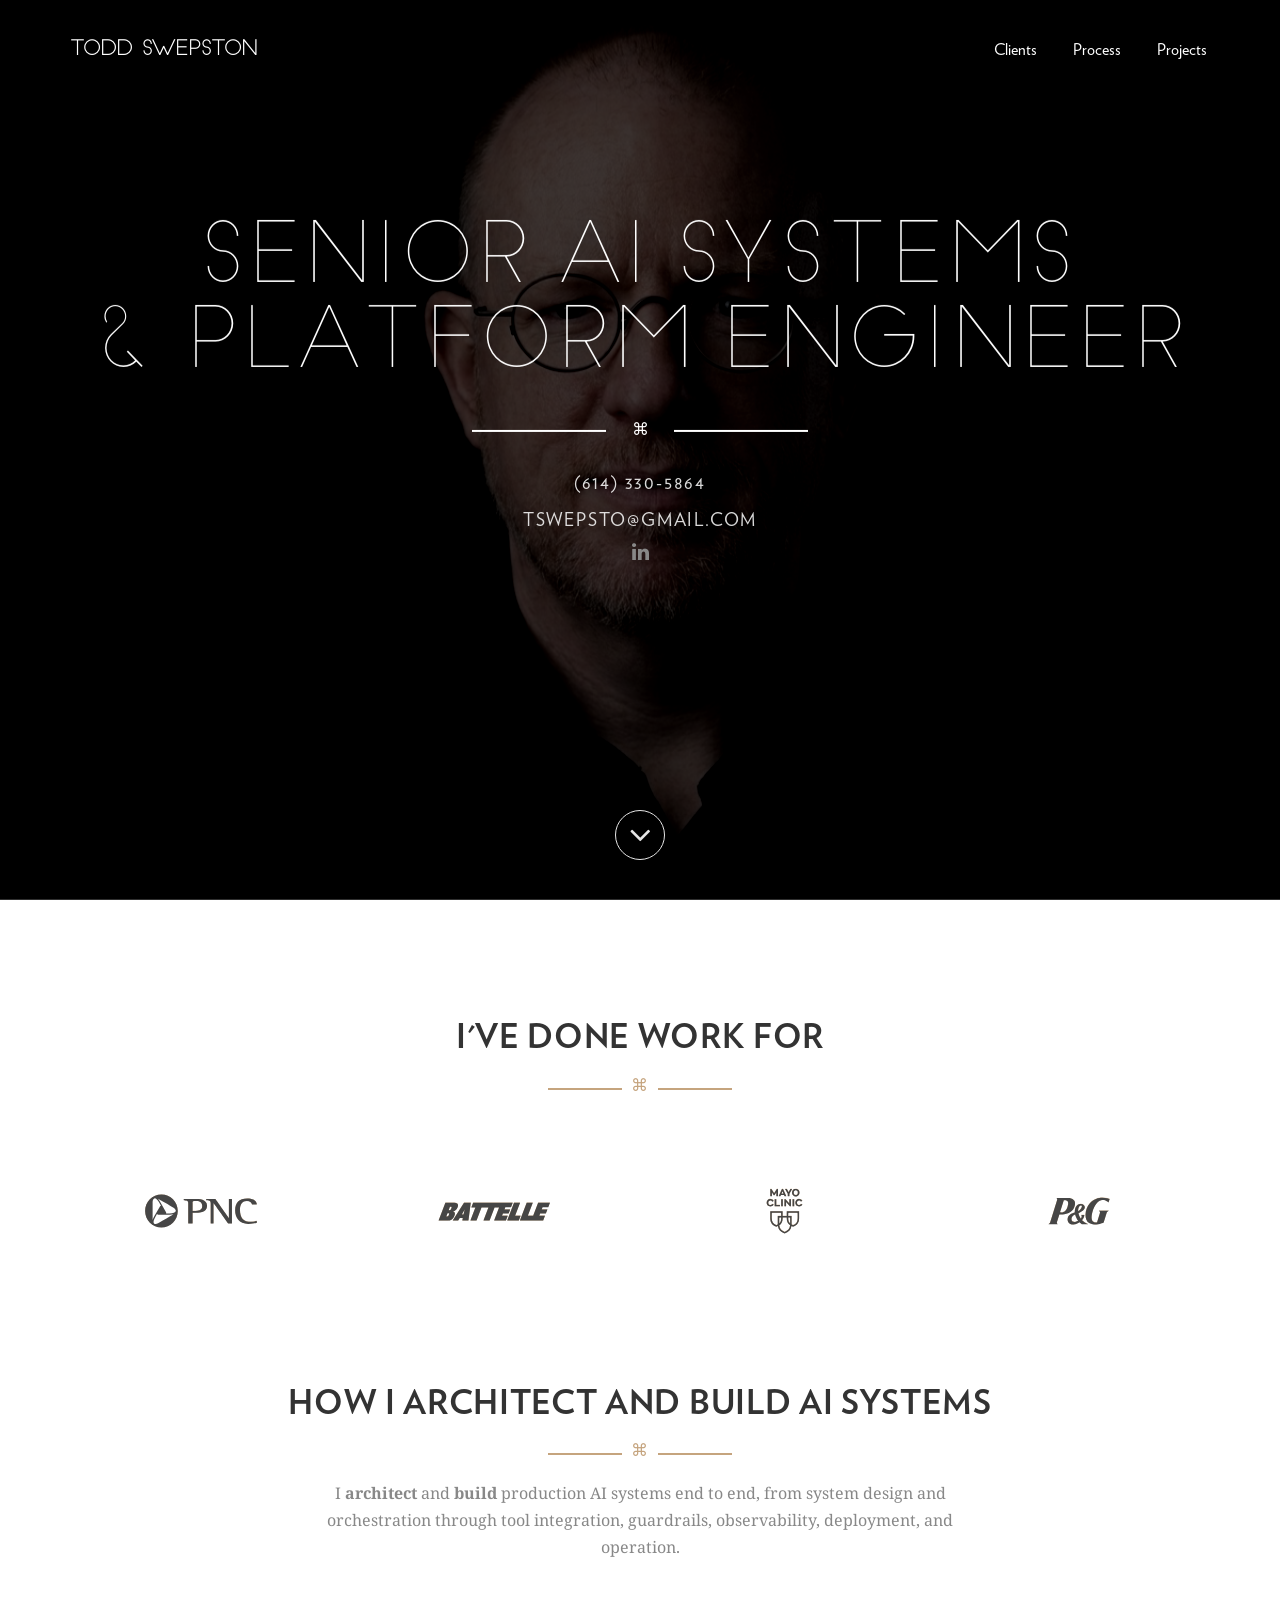
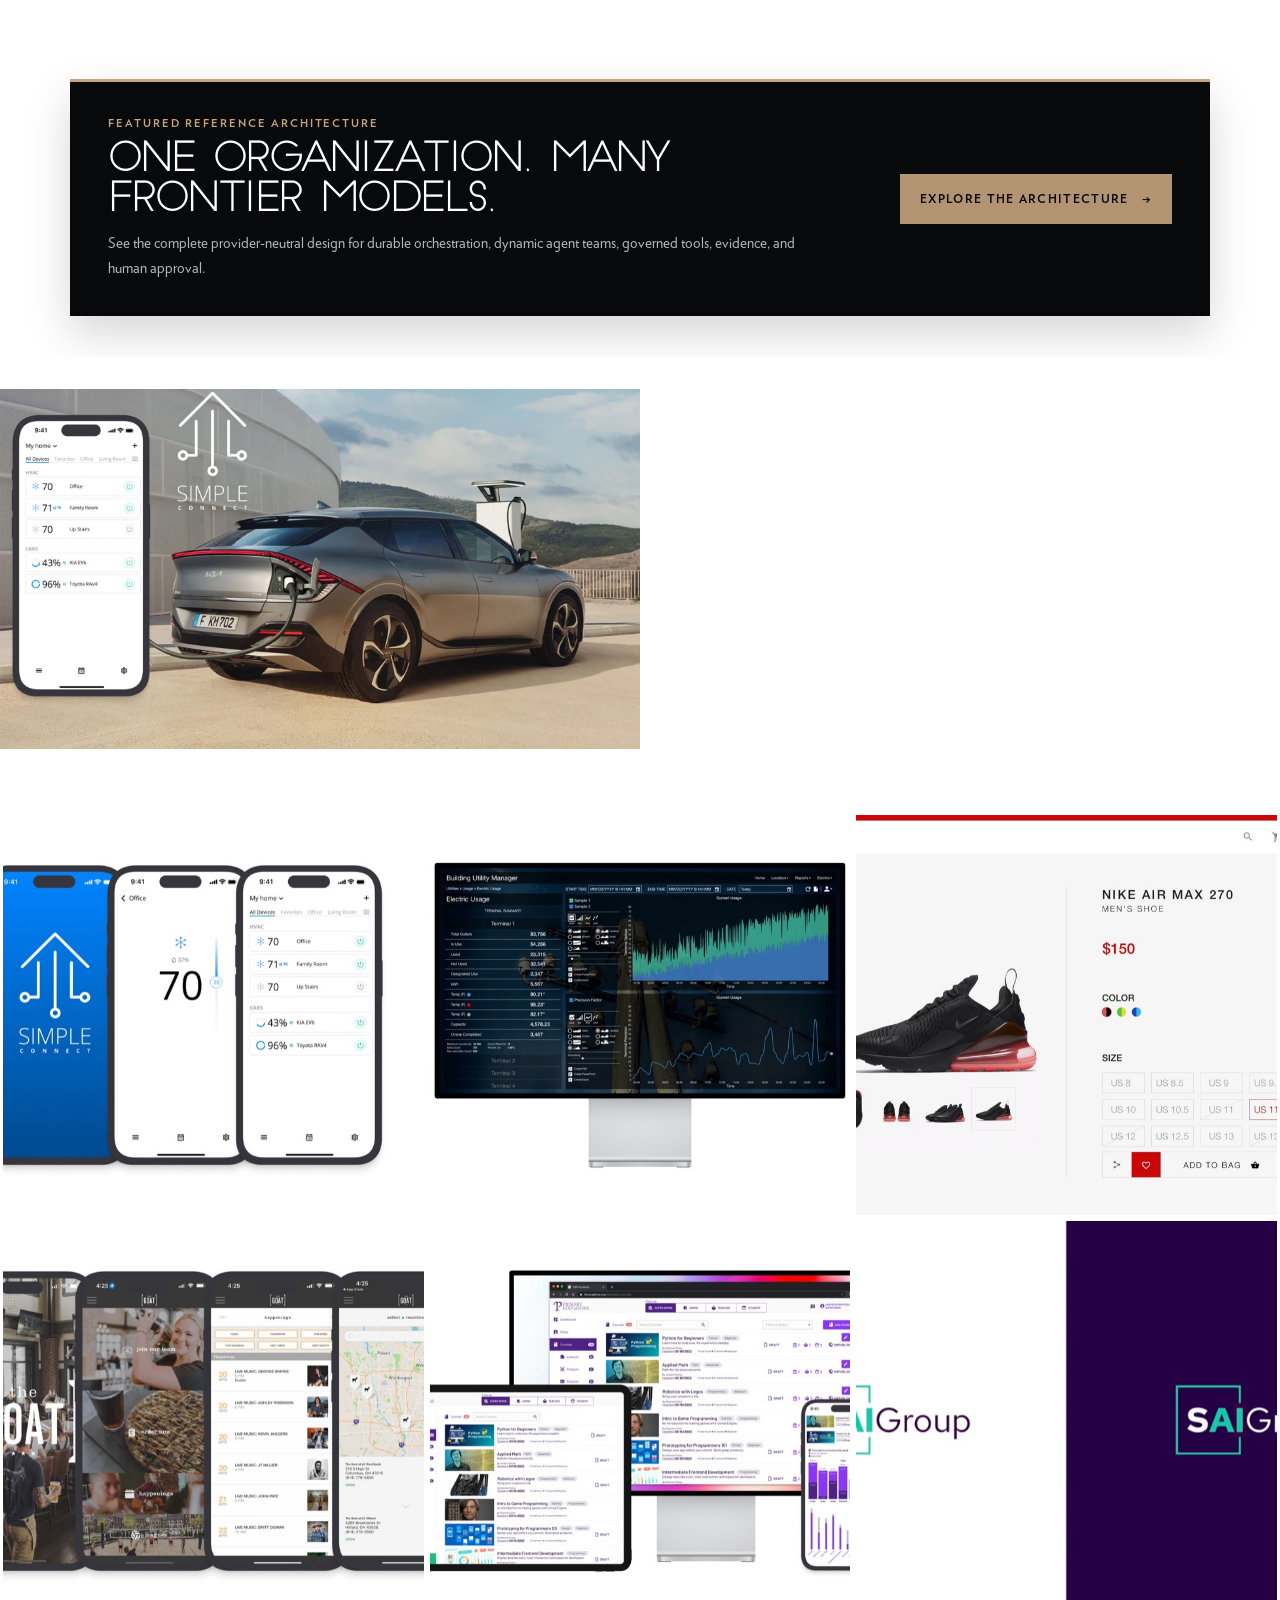
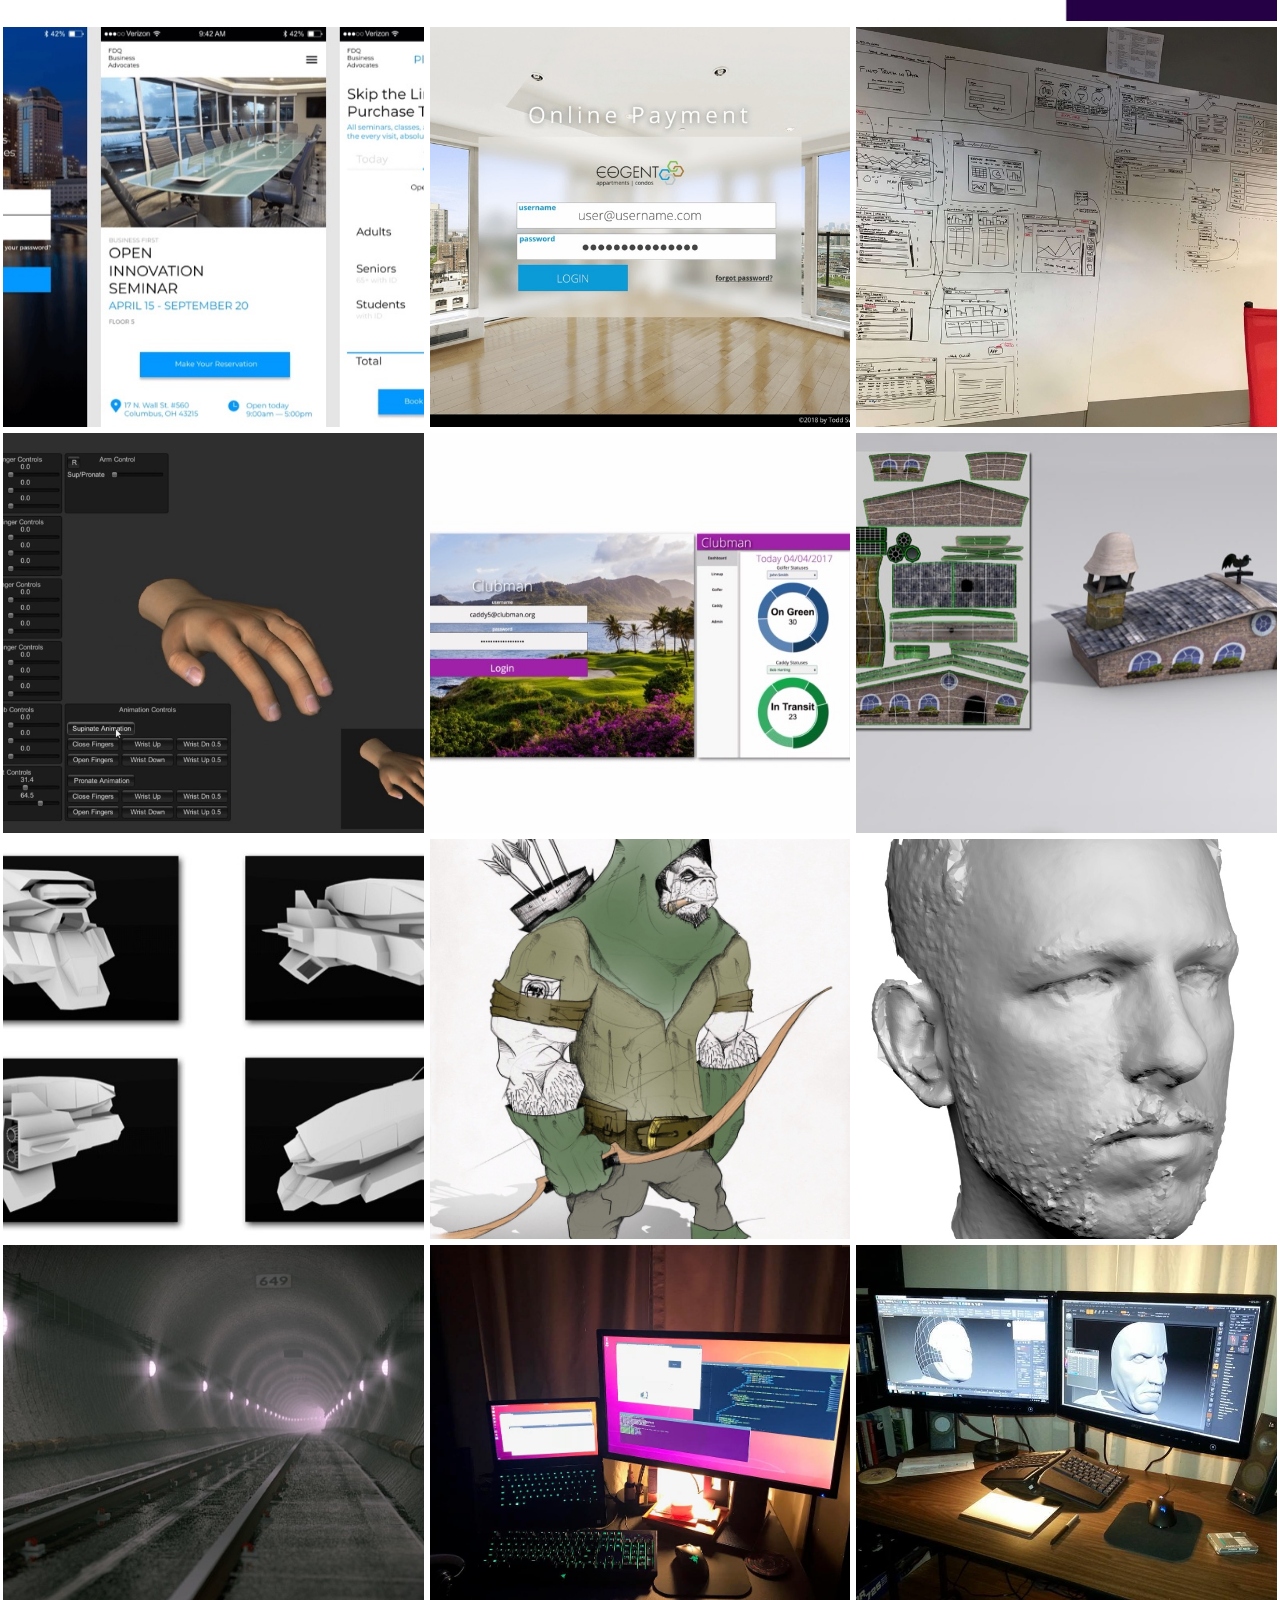
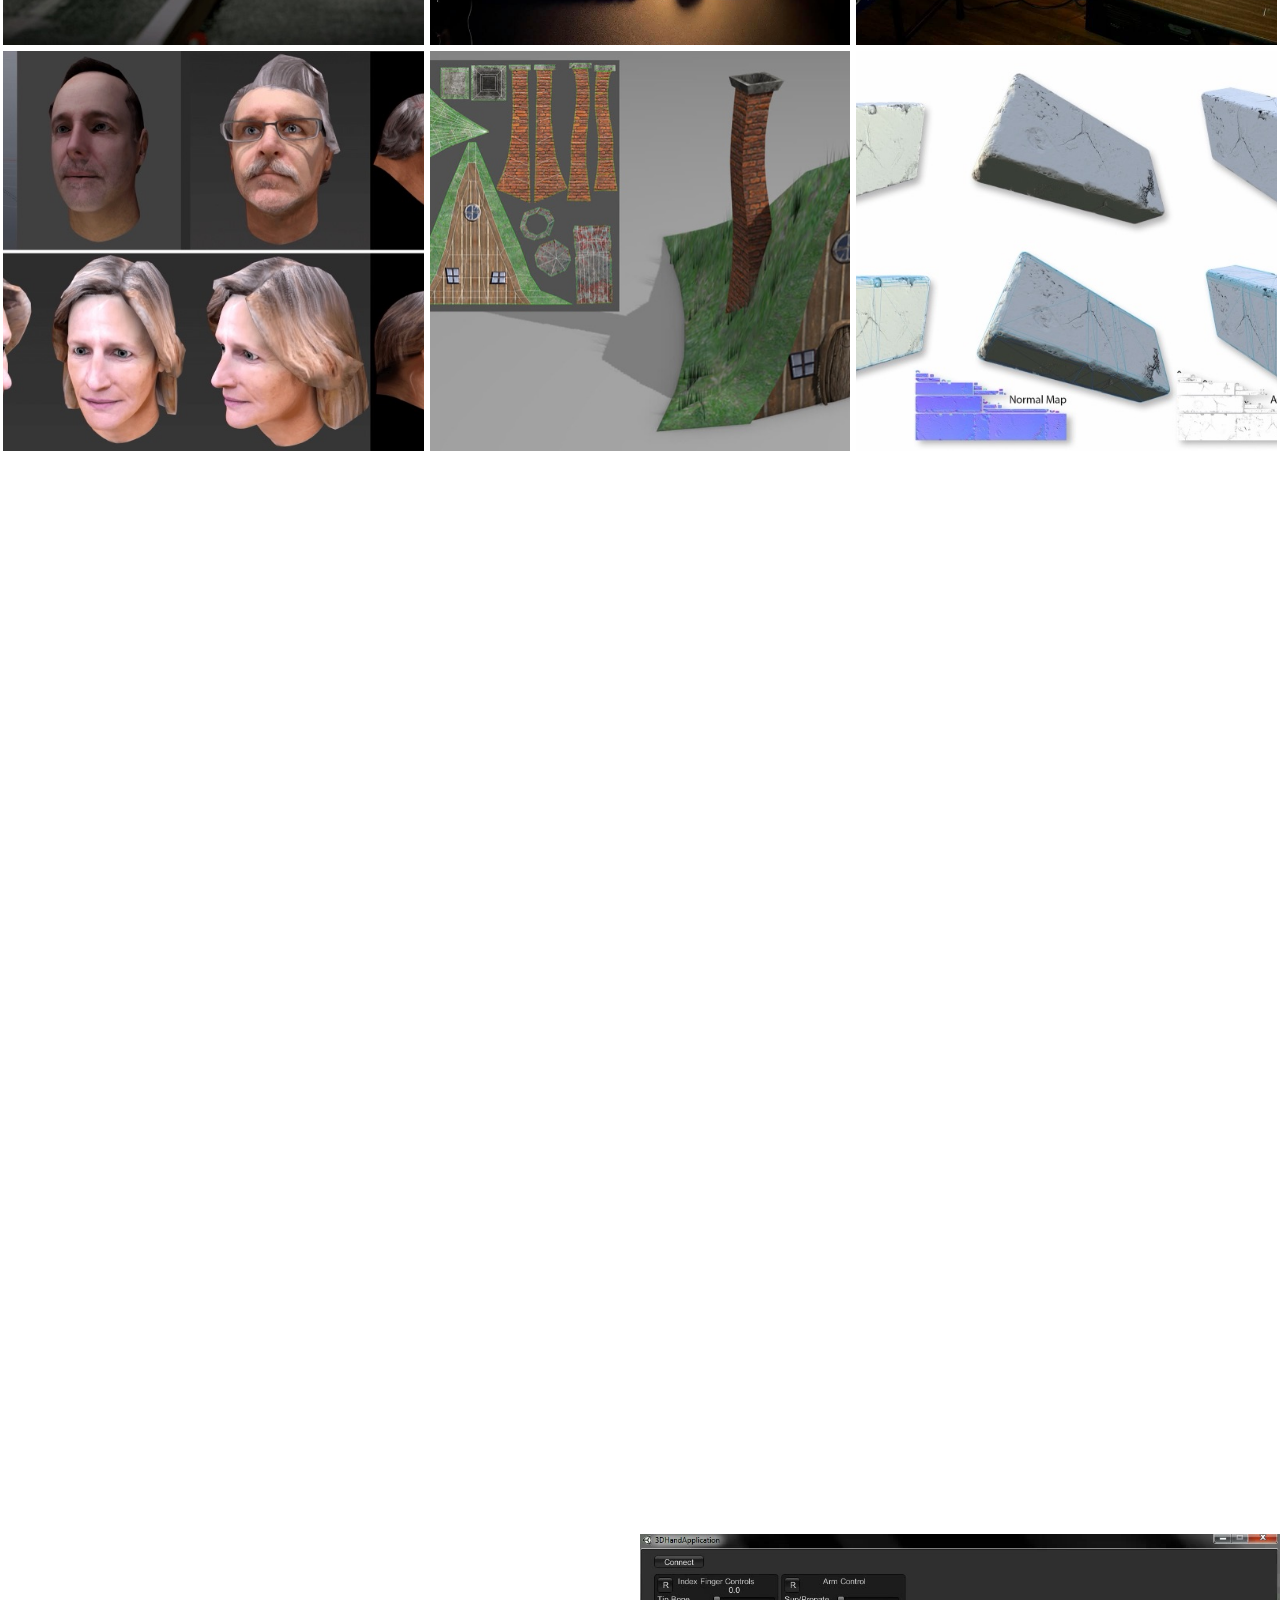
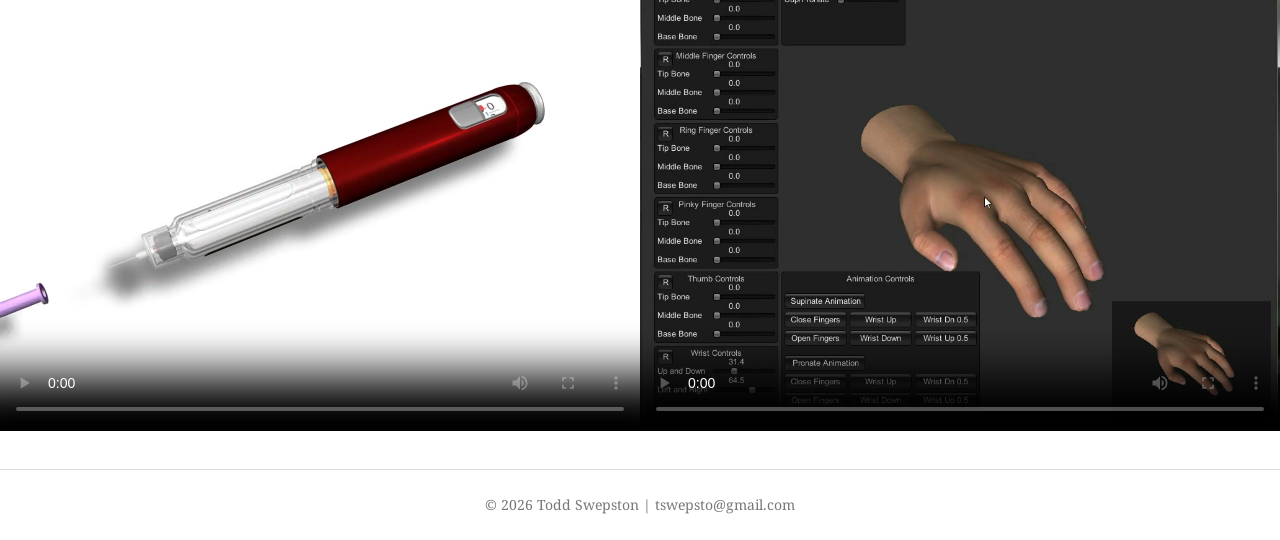
==== commit b18e7140: "Updated Title" ====
--- a/index.html
+++ b/index.html
@@ -5,7 +5,7 @@
   <meta charset="utf-8" />
   <link rel="icon" type="image/svg+xml" href="assets/img/favicon.svg">
   <meta http-equiv="X-UA-Compatible" content="IE=edge,chrome=1" />
-  <title>Todd Swepston - Principal AI Architect & Lead Engineer</title>
+  <title>Todd Swepston - Senior AI Systems & Platform Engineer</title>
   <meta content='width=device-width, initial-scale=1.0' name='viewport' />
 
   <!-- Search and link-preview metadata. Without a description Google
@@ -14,17 +14,17 @@
        on this page until 2026-07) kept showing up in results well after the
        page itself changed. These tags state the title and summary
        explicitly instead of leaving it to the crawler's discretion. -->
-  <meta name="description" content="Todd Swepston is a Principal AI Architect & Lead Engineer specialising in enterprise orchestration over local, self-hosted LLMs - request routing, retrieval, tool execution and guardrails inside the private network." />
+  <meta name="description" content="Todd Swepston is a Senior AI Systems & Platform Engineer specialising in enterprise orchestration over local, self-hosted LLMs - request routing, retrieval, tool execution and guardrails inside the private network." />
   <link rel="canonical" href="https://toddswepston.com/" />
 
   <meta property="og:type" content="website" />
   <meta property="og:url" content="https://toddswepston.com/" />
-  <meta property="og:title" content="Todd Swepston - Principal AI Architect & Lead Engineer" />
+  <meta property="og:title" content="Todd Swepston - Senior AI Systems & Platform Engineer" />
   <meta property="og:description" content="Enterprise AI orchestration over local, self-hosted LLMs. Previously with PNC, Battelle, Mayo Clinic and P&amp;G." />
   <meta property="og:image" content="https://toddswepston.com/assets/img/Portrait.jpg" />
 
   <meta name="twitter:card" content="summary_large_image" />
-  <meta name="twitter:title" content="Todd Swepston - Principal AI Architect & Lead Engineer" />
+  <meta name="twitter:title" content="Todd Swepston - Senior AI Systems & Platform Engineer" />
   <meta name="twitter:description" content="Enterprise AI orchestration over local, self-hosted LLMs." />
   <meta name="twitter:image" content="https://toddswepston.com/assets/img/Portrait.jpg" />
 
@@ -33,7 +33,7 @@
     "@context": "https://schema.org",
     "@type": "Person",
     "name": "Todd Swepston",
-    "jobTitle": "Principal AI Architect & Lead Engineer",
+    "jobTitle": "Senior AI Systems & Platform Engineer",
     "url": "https://toddswepston.com/",
     "email": "tswepsto@gmail.com",
     "telephone": "+1-614-330-5864",
@@ -96,9 +96,9 @@
         <img src="assets/img/Portrait.jpg" data-zoom="1.6" />
         <div class="container">
           <div class="content content-with-opacity">
-            <h1 class="responsive-small" aria-label="Principal AI Architect & Lead Engineer">
-              <span class="hero-title-line">Principal AI Architect</span>
-              <span class="hero-title-line">&amp; Lead Engineer</span>
+            <h1 class="responsive-small" aria-label="Senior AI Systems & Platform Engineer">
+              <span class="hero-title-line">Senior AI Systems</span>
+              <span class="hero-title-line">&amp; Platform Engineer</span>
             </h1>
             <div class="separator-container">
               <div class="separator line-separator">⌘</div>
